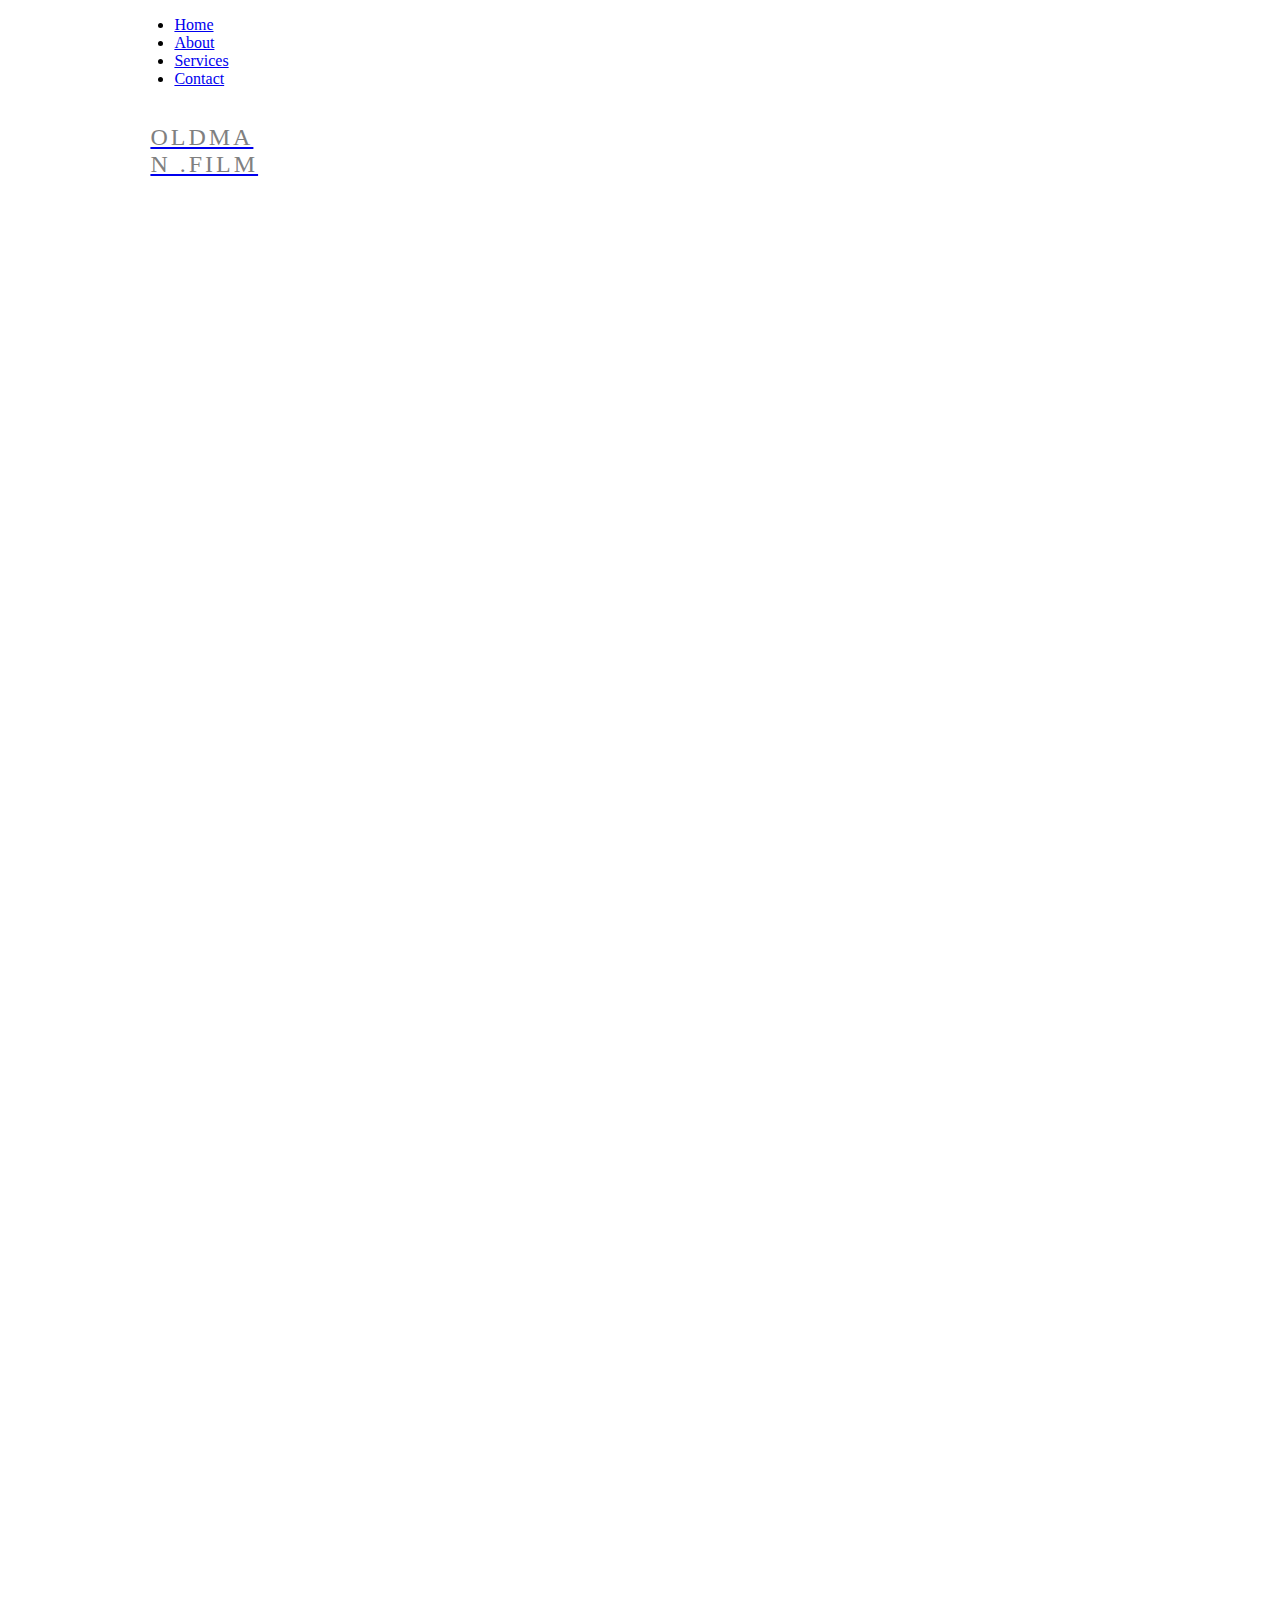
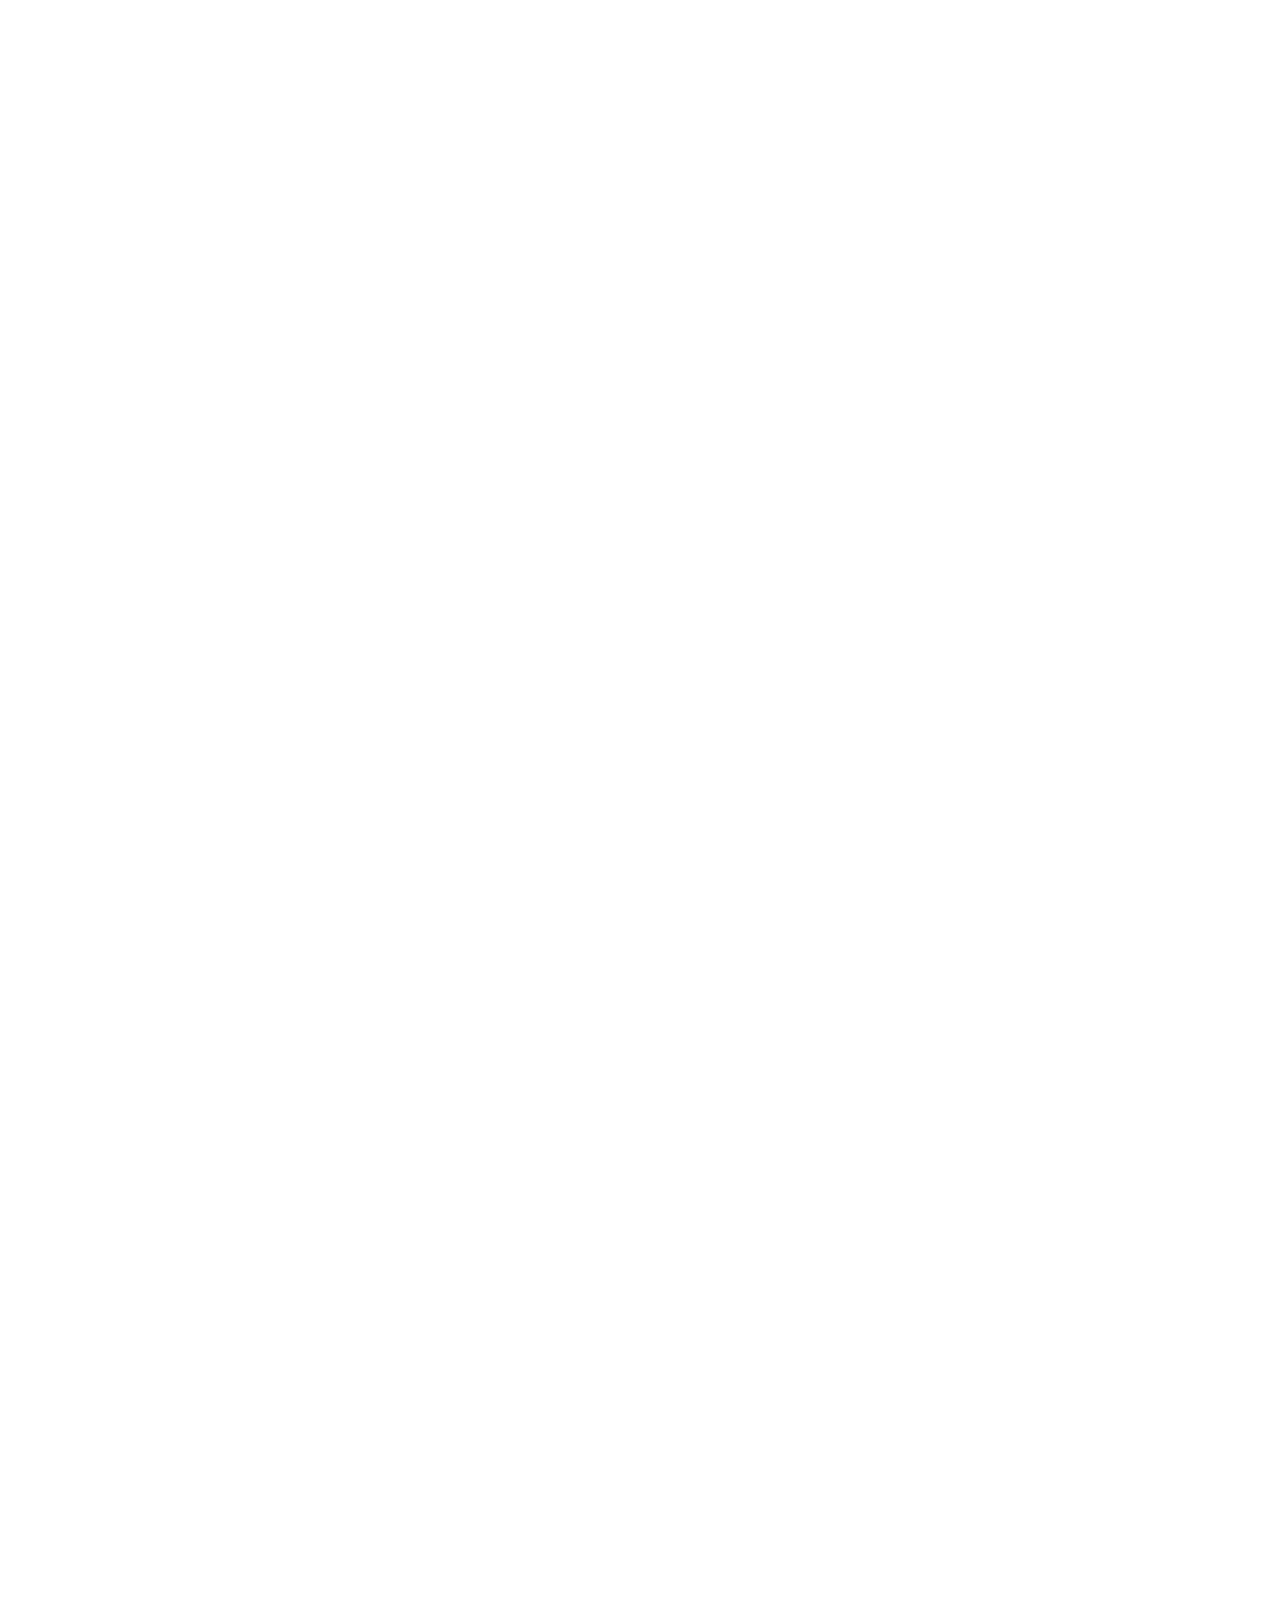
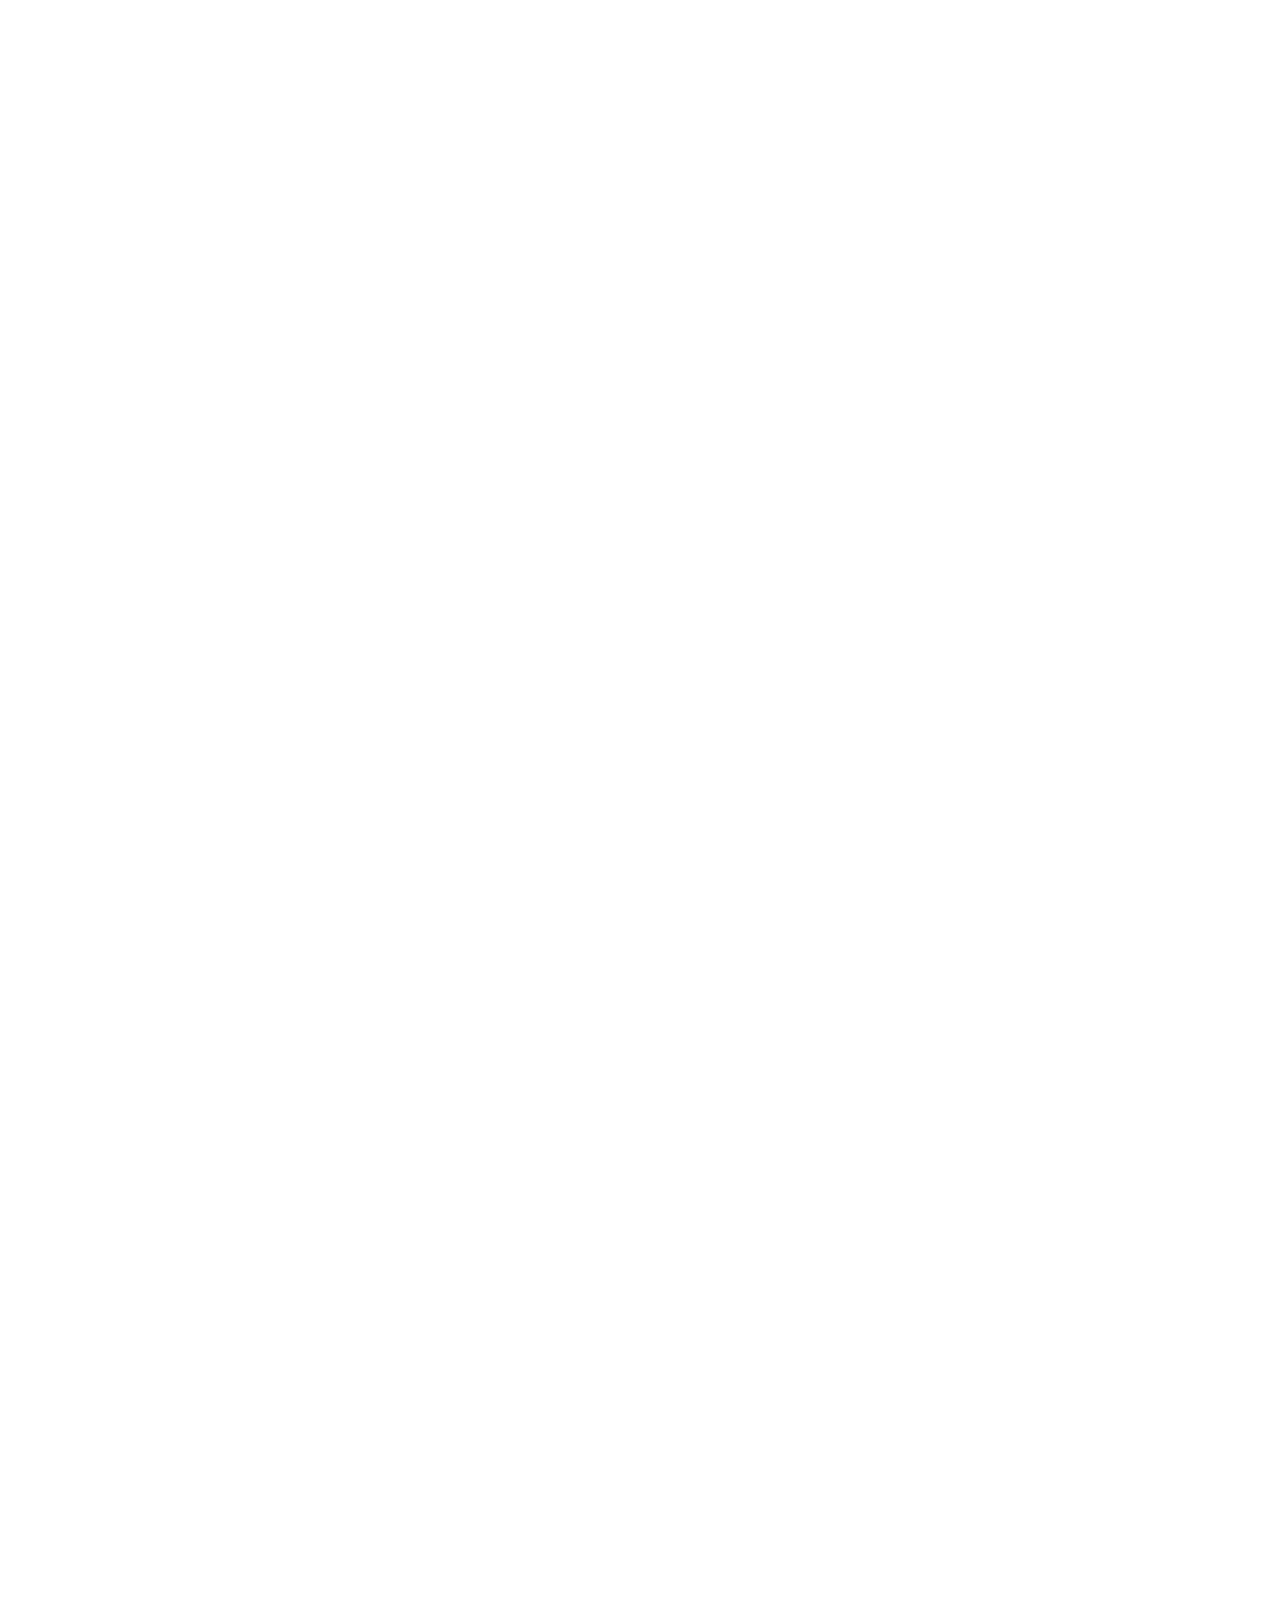
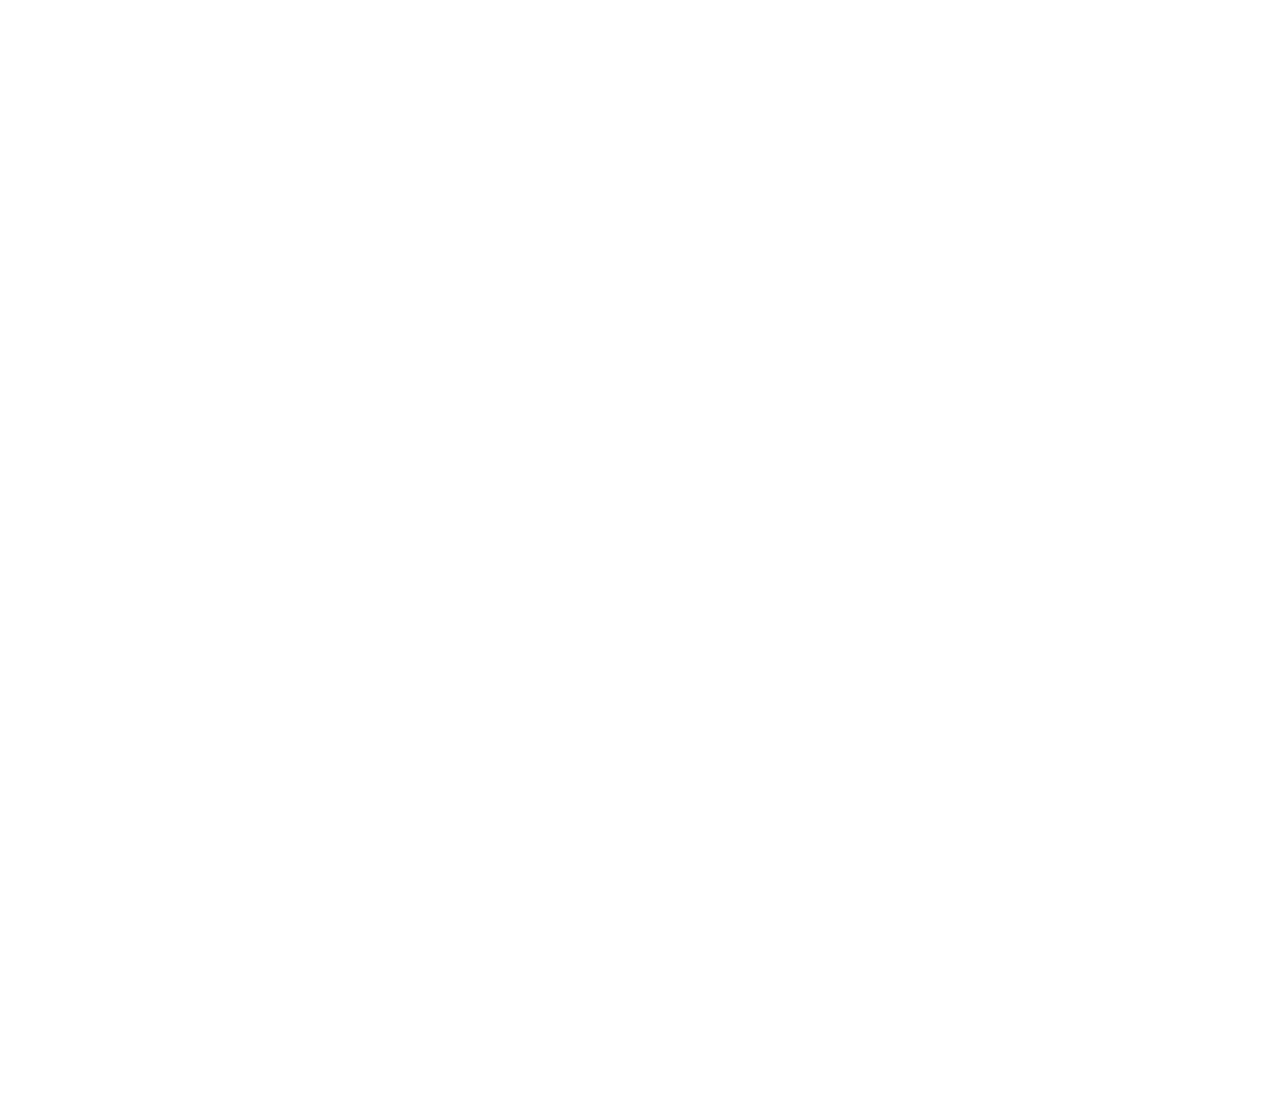
==== index.html @ e9d36f0f "update index" ====
<!DOCTYPE html>
<html lang="en" data-bs-theme="dark" ng-app="GalleryPage">
	<head>
		<meta charset="UTF-8">
		<title>oldmanfilm - a simply memories in film</title>
  	<meta name="viewport" content="width=device-width, initial-scale=1">
		<link rel="stylesheet" href="./libs/css/bootstrap5.3.2.min.css">
		<link rel="stylesheet" href="./libs/css/angular1.8.3-csp.min.css">
		<link rel="stylesheet" href="./libs/css/style.css">
	</head>
	<body ng-controller="GalleryController">
		<div ng-view>
			
		</div>
		<div class="m-p-g" id="m-p-g">
			<header>
				<nav id="navbar">
					<ul>
						<li><a href="#home">Home</a></li>
						<li><a href="#about">About</a></li>
						<li><a href="#services">Services</a></li>
						<li><a href="#contact">Contact</a></li>
					</ul>
				</nav>
				<div class="d-flex flex-wrap align-items-center justify-content-center justify-content-lg-start">
					<a href="/" class="d-flex align-items-center mb-2 mb-lg-0 link-body-emphasis text-decoration-none">
						<h2 style="margin-left: 1rem;">oldma<br>n&nbsp;.film</h2>
					</a>
				</div>
			</header>
			<div class="m-p-g__thumbs" data-google-image-layout data-max-height="400">
				<img src="./libs/imgs/BMTH1.jpeg" class="m-p-g__thumbs-img" data-full="./libs/imgs/BMTH1.jpeg" alt="">
				<img src="./libs/imgs/BMTH2.jpg" class="m-p-g__thumbs-img" data-full="./libs/imgs/BMTH2.jpg" alt="">
				<img src="./libs/imgs/IMG_0230_Wall.jpg" class="m-p-g__thumbs-img" data-full="./libs/imgs/IMG_0230_Wall.jpg" alt="">
				<img src="./libs/imgs/Wall.jpg" class="m-p-g__thumbs-img" data-full="./libs/imgs/Wall.jpg" alt="">
			</div>
			<div class="m-p-g__fullscreen"></div>
		</div>
	</body>
</html>
<script src="./libs/js/angular1.8.3.min.js"></script>
<script src="./libs/js/bootstrap5.3.2.bundle.min.js"></script>
<script src='./libs/js/material-photo-gallery.min.js'></script>
<script src='./controllers/app.js'></script>
---- libs/css/style.css ----
/*------------------------------------*\
    MATERIAL PHOTO GALLERY
\*------------------------------------*/
.m-p-g {
  max-width: 80%;
  margin: 0 auto;
}
.m-p-g__thumbs-img {
  margin: 0;
  padding: 5px;
  float: left;
  vertical-align: bottom;
  cursor: pointer;
  z-index: 1;
  position: relative;
  opacity: 0;
  filter: brightness(100%);
  -webkit-tap-highlight-color: rgba(0, 0, 0, 0);
  will-change: opacity, transform;
  transition: all 0.5s cubic-bezier(0.23, 1, 0.32, 1);
}
.m-p-g__thumbs-img.active {
  z-index: 50;
}
.m-p-g__thumbs-img.layout-completed {
  opacity: 1;
}
.m-p-g__thumbs-img.hide {
  opacity: 0;
}
.m-p-g__thumbs-img:hover {
  filter: brightness(120%);
}
.m-p-g__fullscreen {
  position: fixed;
  z-index: 10;
  top: 0;
  left: 0;
  right: 0;
  bottom: 0;
  width: 100%;
  height: 100vh;
  background: rgba(0, 0, 0, 0);
  visibility: hidden;
  transition: background 0.25s ease-out, visibility 0.01s 0.5s linear;
  will-change: background, visibility;
  -webkit-backface-visibility: hidden;
          backface-visibility: hidden;
}
.m-p-g__fullscreen.active {
  transition: background 0.25s ease-out, visibility 0.01s 0s linear;
  visibility: visible;
  background: rgba(0, 0, 0, 0.8);
}
.m-p-g__fullscreen-img {
  pointer-events: none;
  position: absolute;
  transform-origin: left top;
  top: 50%;
  left: 50%;
  max-height: 100vh;
  max-width: 100%;
  visibility: hidden;
  will-change: visibility;
  transition: opacity 0.5s ease-out;
}
.m-p-g__fullscreen-img.active {
  visibility: visible;
  opacity: 1 !important;
  transition: transform 0.5s cubic-bezier(0.23, 1, 0.32, 1), opacity 0.5s ease-out;
}
.m-p-g__fullscreen-img.almost-active {
  opacity: 0;
  transform: translate3d(0, 0, 0) !important;
}
.m-p-g__controls {
  position: fixed;
  top: 0;
  left: 0;
  width: 100%;
  z-index: 200;
  height: 20vh;
  background: linear-gradient(to top, transparent 0%, rgba(0, 0, 0, 0.55) 100%);
  opacity: 0;
  visibility: hidden;
  transition: all 0.5s cubic-bezier(0.23, 1, 0.32, 1);
}
.m-p-g__controls.active {
  opacity: 1;
  visibility: visible;
}
.m-p-g__controls-close, .m-p-g__controls-arrow {
  -webkit-appearance: none;
     -moz-appearance: none;
          appearance: none;
  border: none;
  background: none;
}
.m-p-g__controls-close:focus, .m-p-g__controls-arrow:focus {
  outline: none;
}
.m-p-g__controls-arrow {
  position: absolute;
  z-index: 1;
  top: 0;
  width: 20%;
  height: 100vh;
  display: flex;
  align-items: center;
  cursor: pointer;
  -webkit-tap-highlight-color: rgba(0, 0, 0, 0);
  opacity: 0;
}
.m-p-g__controls-arrow:hover {
  opacity: 1;
}
.m-p-g__controls-arrow--prev {
  left: 0;
  padding-left: 3vw;
  justify-content: flex-start;
}
.m-p-g__controls-arrow--next {
  right: 0;
  padding-right: 3vw;
  justify-content: flex-end;
}
.m-p-g__controls-close {
  position: absolute;
  top: 3vh;
  right: 3vw;
  z-index: 5;
  cursor: pointer;
  -webkit-tap-highlight-color: rgba(0, 0, 0, 0);
}
.m-p-g__btn {
  display: inline-flex;
  align-items: center;
  justify-content: center;
  width: 50px;
  height: 50px;
  border-radius: 50%;
  background: rgba(255, 255, 255, 0.07);
  transition: all 0.25s ease-out;
}
.m-p-g__btn:hover {
  background: rgba(255, 255, 255, 0.15);
}
.m-p-g__alertBox {
  position: fixed;
  z-index: 999;
  max-width: 700px;
  top: 50%;
  left: 50%;
  transform: translate(-50%, -50%);
  background: white;
  padding: 25px;
  border-radius: 3px;
  text-align: center;
  box-shadow: 0 6px 12px rgba(0, 0, 0, 0.23), 0 10px 40px rgba(0, 0, 0, 0.19);
  color: grey;
}
.m-p-g__alertBox h2 {
  color: red;
}

/* DEMO */
/* body {
  background: #fefefe;
  color: white;
  -webkit-font-smoothing: antialiased;
  -moz-osx-font-smoothing: grayscale;
  text-align: center;
  font-family: "Roboto Mono";
} */

h2 {
  font-weight: 300;
  margin: 4vh 4vw;
  letter-spacing: 3px;
  color: grey;
  text-transform: uppercase;
}

.demo-btn {
  display: inline-block;
  margin: 0 2.5px 4vh 2.5px;
  text-decoration: none;
  color: grey;
  padding: 15px;
  line-height: 1;
  min-width: 140px;
  background: rgba(0, 0, 0, 0.07);
  border-radius: 6px;
}

.demo-btn:hover {
  background: rgba(0, 0, 0, 0.12);
}

@media (max-width: 640px) {
  .demo-btn {
    min-width: 0;
    font-size: 14px;
  }
}
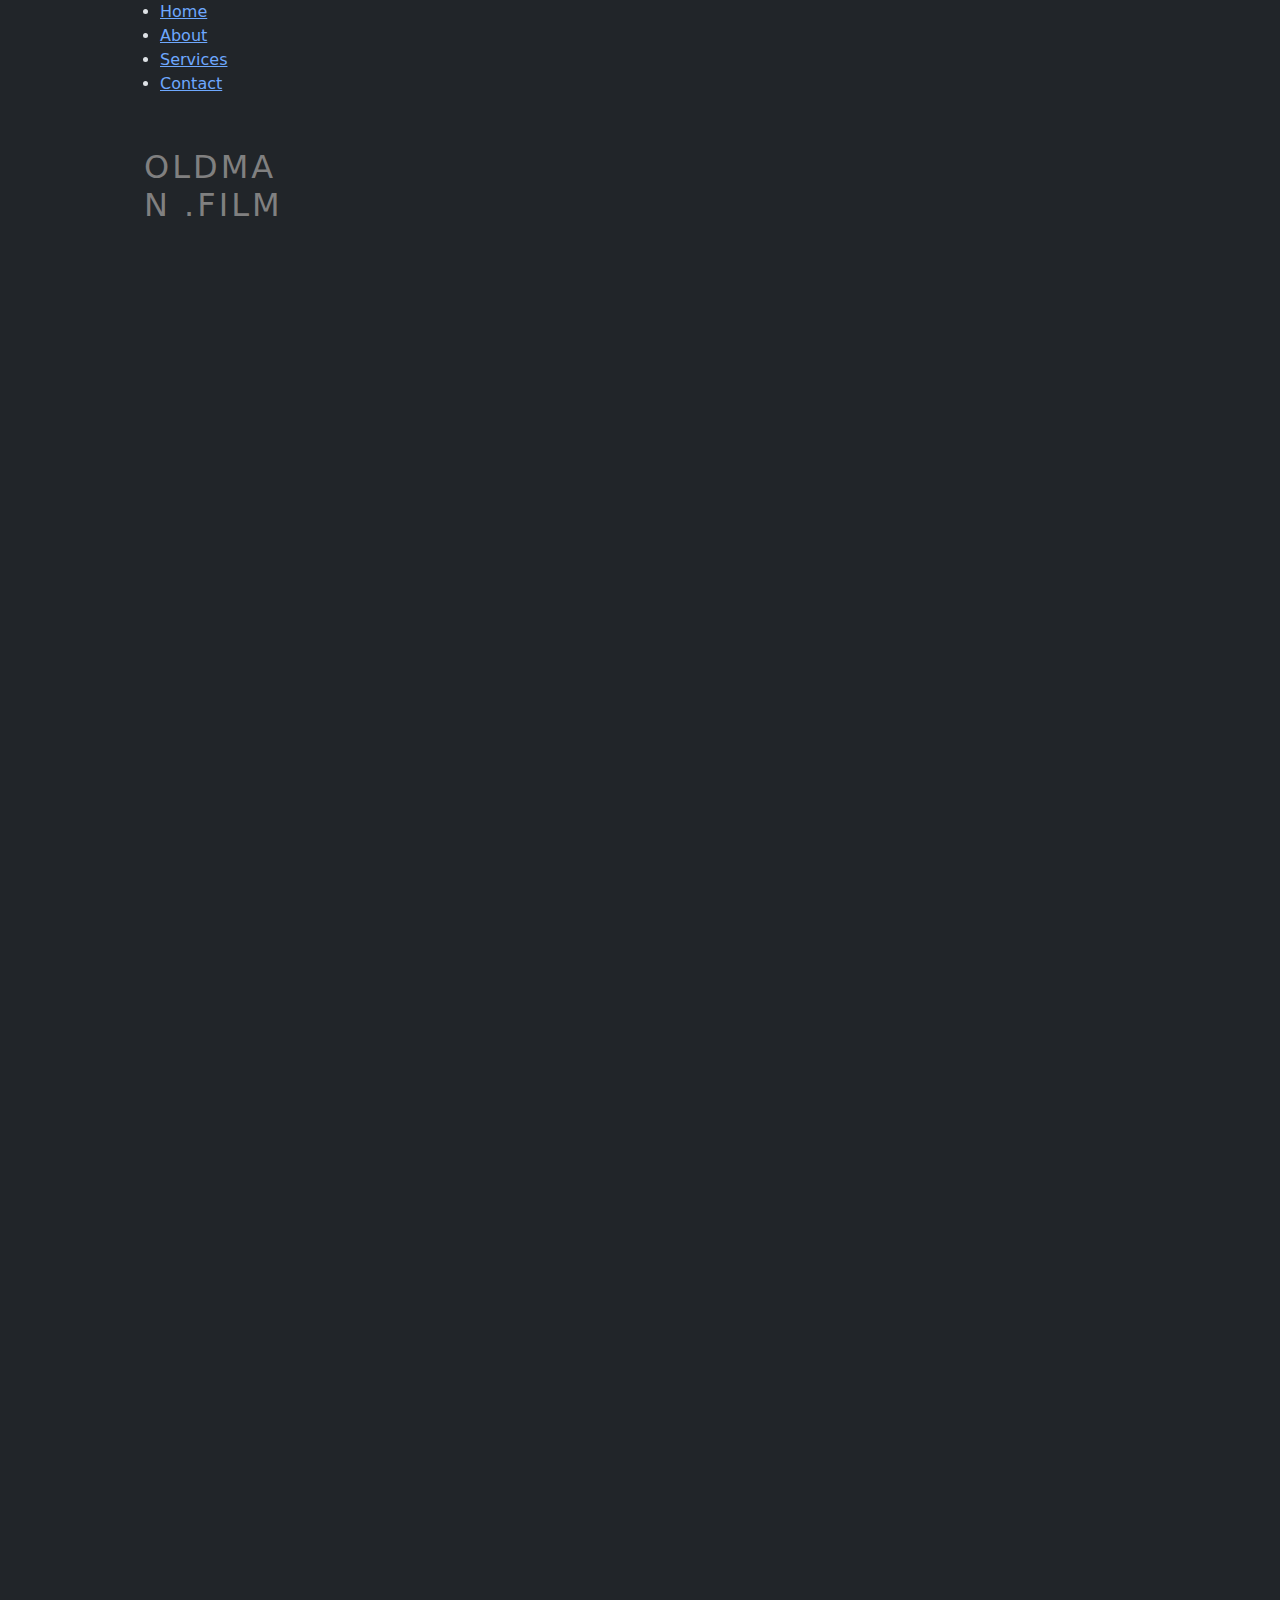
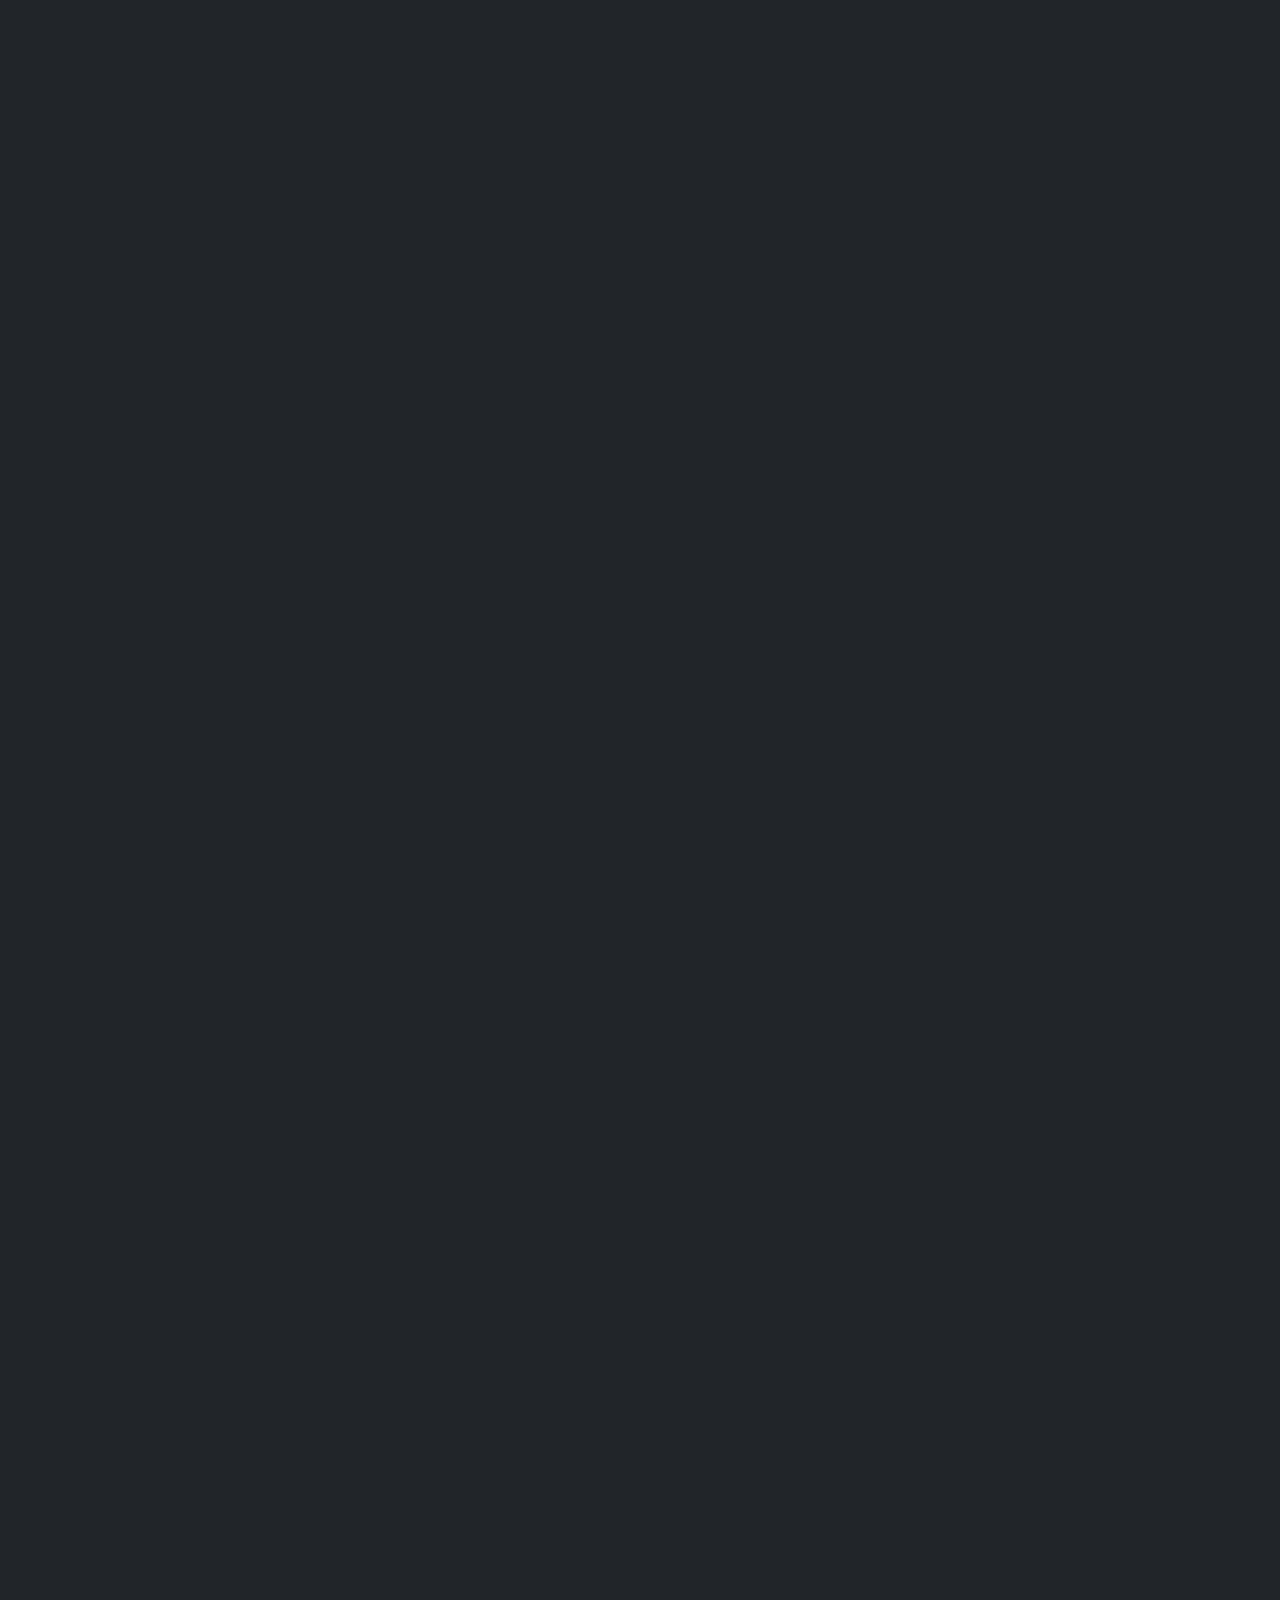
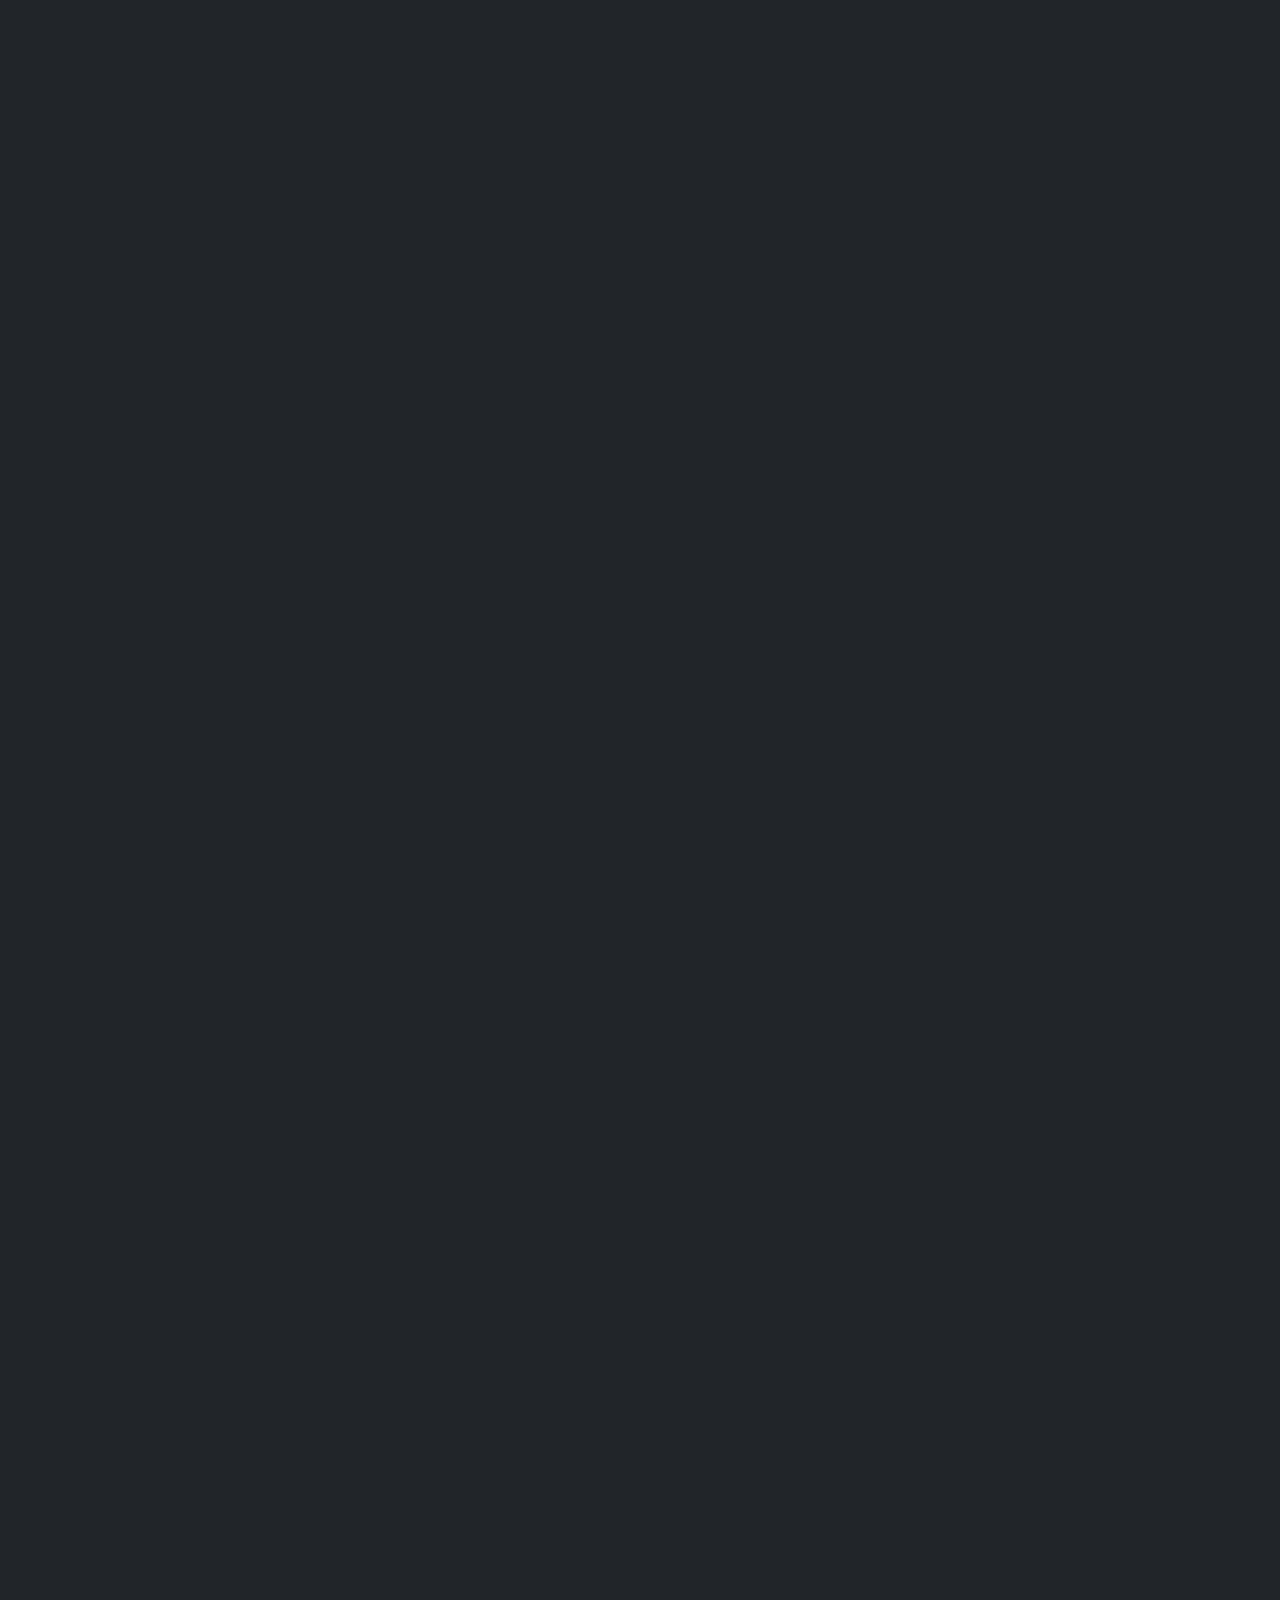
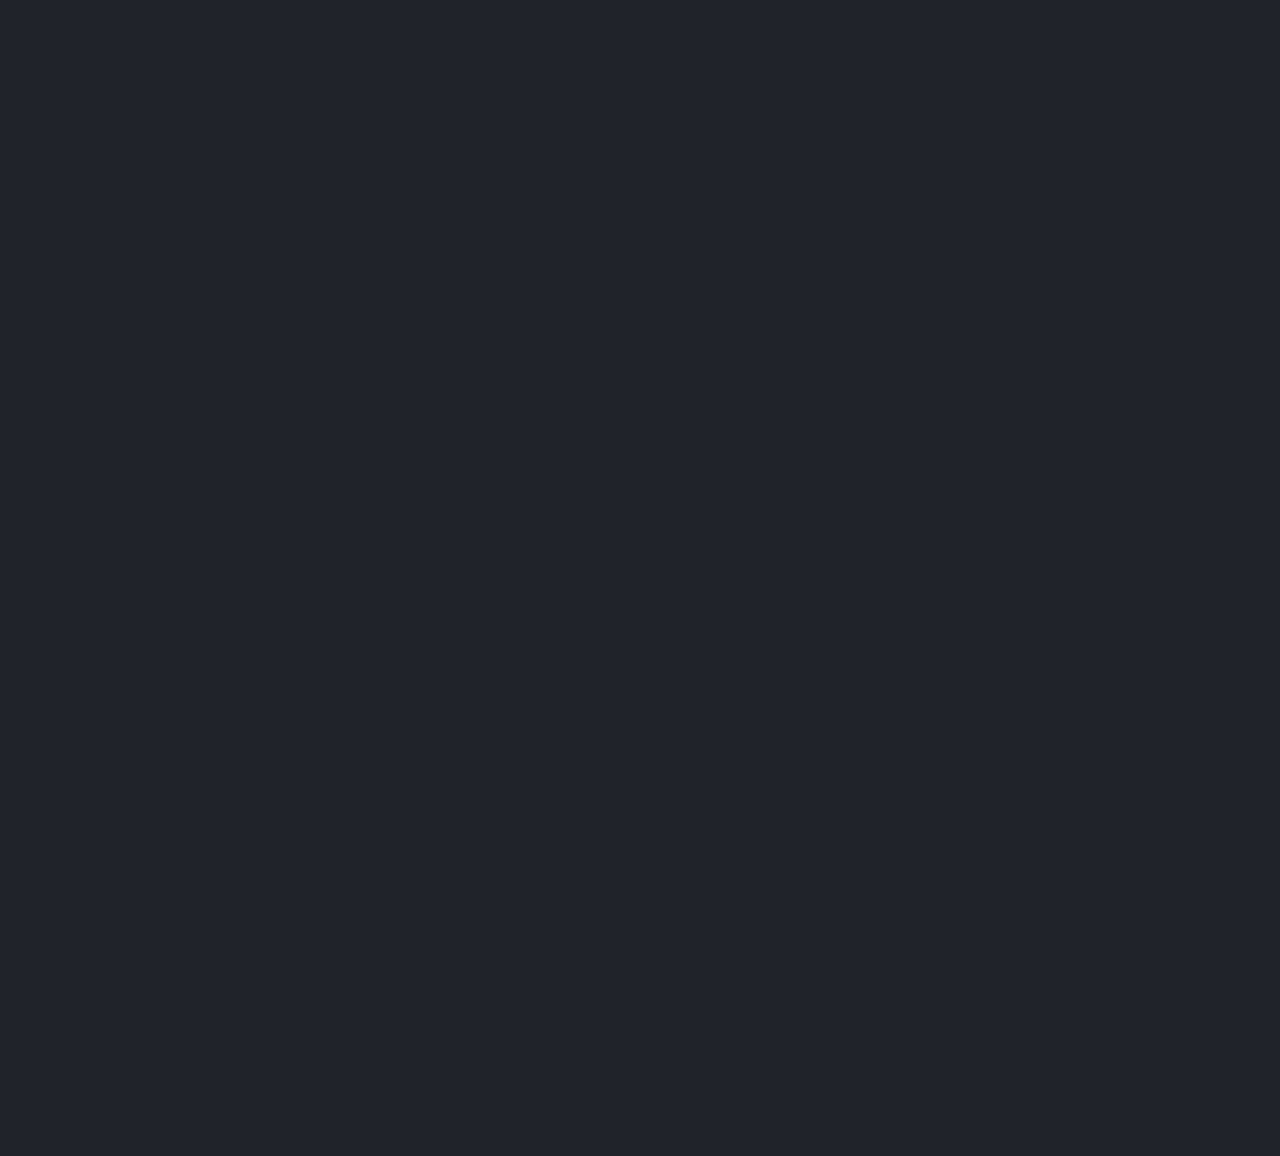
==== commit 00485142: "Update index.html" ====
--- a/index.html
+++ b/index.html
@@ -5,7 +5,8 @@
 		<title>oldmanfilm - a simply memories in film</title>
   	<meta name="viewport" content="width=device-width, initial-scale=1">
 		<link rel="stylesheet" href="./libs/css/bootstrap5.3.2.min.css">
-		<link rel="stylesheet" href="./libs/css/angular1.8.3-csp.min.css">
+<!-- 		<link rel="stylesheet" href="./libs/css/angular1.8.3-csp.min.css"> -->
+		<link href="https://cdn.jsdelivr.net/npm/bootstrap@5.3.2/dist/css/bootstrap.min.css" rel="stylesheet" integrity="sha384-T3c6CoIi6uLrA9TneNEoa7RxnatzjcDSCmG1MXxSR1GAsXEV/Dwwykc2MPK8M2HN" crossorigin="anonymous">
 		<link rel="stylesheet" href="./libs/css/style.css">
 	</head>
 	<body ng-controller="GalleryController">
@@ -39,6 +40,7 @@
 	</body>
 </html>
 <script src="./libs/js/angular1.8.3.min.js"></script>
-<script src="./libs/js/bootstrap5.3.2.bundle.min.js"></script>
+<!-- <script src="./libs/js/bootstrap5.3.2.bundle.min.js"></script> -->
+<script src="https://cdn.jsdelivr.net/npm/bootstrap@5.3.2/dist/js/bootstrap.bundle.min.js" integrity="sha384-C6RzsynM9kWDrMNeT87bh95OGNyZPhcTNXj1NW7RuBCsyN/o0jlpcV8Qyq46cDfL" crossorigin="anonymous"></script>
 <script src='./libs/js/material-photo-gallery.min.js'></script>
-<script src='./controllers/app.js'></script>+<script src='./controllers/app.js'></script>
--- a/libs/css/bootstrap5.3.2.min.css
+++ b/libs/css/bootstrap5.3.2.min.css
@@ -0,0 +1,6 @@
+@charset "UTF-8";/*!
+ * Bootstrap  v5.3.2 (https://getbootstrap.com/)
+ * Copyright 2011-2023 The Bootstrap Authors
+ * Licensed under MIT (https://github.com/twbs/bootstrap/blob/main/LICENSE)
+ */:root,[data-bs-theme=light]{--bs-blue:#0d6efd;--bs-indigo:#6610f2;--bs-purple:#6f42c1;--bs-pink:#d63384;--bs-red:#dc3545;--bs-orange:#fd7e14;--bs-yellow:#ffc107;--bs-green:#198754;--bs-teal:#20c997;--bs-cyan:#0dcaf0;--bs-black:#000;--bs-white:#fff;--bs-gray:#6c757d;--bs-gray-dark:#343a40;--bs-gray-100:#f8f9fa;--bs-gray-200:#e9ecef;--bs-gray-300:#dee2e6;--bs-gray-400:#ced4da;--bs-gray-500:#adb5bd;--bs-gray-600:#6c757d;--bs-gray-700:#495057;--bs-gray-800:#343a40;--bs-gray-900:#212529;--bs-primary:#0d6efd;--bs-secondary:#6c757d;--bs-success:#198754;--bs-info:#0dcaf0;--bs-warning:#ffc107;--bs-danger:#dc3545;--bs-light:#f8f9fa;--bs-dark:#212529;--bs-primary-rgb:13,110,253;--bs-secondary-rgb:108,117,125;--bs-success-rgb:25,135,84;--bs-info-rgb:13,202,240;--bs-warning-rgb:255,193,7;--bs-danger-rgb:220,53,69;--bs-light-rgb:248,249,250;--bs-dark-rgb:33,37,41;--bs-primary-text-emphasis:#052c65;--bs-secondary-text-emphasis:#2b2f32;--bs-success-text-emphasis:#0a3622;--bs-info-text-emphasis:#055160;--bs-warning-text-emphasis:#664d03;--bs-danger-text-emphasis:#58151c;--bs-light-text-emphasis:#495057;--bs-dark-text-emphasis:#495057;--bs-primary-bg-subtle:#cfe2ff;--bs-secondary-bg-subtle:#e2e3e5;--bs-success-bg-subtle:#d1e7dd;--bs-info-bg-subtle:#cff4fc;--bs-warning-bg-subtle:#fff3cd;--bs-danger-bg-subtle:#f8d7da;--bs-light-bg-subtle:#fcfcfd;--bs-dark-bg-subtle:#ced4da;--bs-primary-border-subtle:#9ec5fe;--bs-secondary-border-subtle:#c4c8cb;--bs-success-border-subtle:#a3cfbb;--bs-info-border-subtle:#9eeaf9;--bs-warning-border-subtle:#ffe69c;--bs-danger-border-subtle:#f1aeb5;--bs-light-border-subtle:#e9ecef;--bs-dark-border-subtle:#adb5bd;--bs-white-rgb:255,255,255;--bs-black-rgb:0,0,0;--bs-font-sans-serif:system-ui,-apple-system,"Segoe UI",Roboto,"Helvetica Neue","Noto Sans","Liberation Sans",Arial,sans-serif,"Apple Color Emoji","Segoe UI Emoji","Segoe UI Symbol","Noto Color Emoji";--bs-font-monospace:SFMono-Regular,Menlo,Monaco,Consolas,"Liberation Mono","Courier New",monospace;--bs-gradient:linear-gradient(180deg, rgba(255, 255, 255, 0.15), rgba(255, 255, 255, 0));--bs-body-font-family:var(--bs-font-sans-serif);--bs-body-font-size:1rem;--bs-body-font-weight:400;--bs-body-line-height:1.5;--bs-body-color:#212529;--bs-body-color-rgb:33,37,41;--bs-body-bg:#fff;--bs-body-bg-rgb:255,255,255;--bs-emphasis-color:#000;--bs-emphasis-color-rgb:0,0,0;--bs-secondary-color:rgba(33, 37, 41, 0.75);--bs-secondary-color-rgb:33,37,41;--bs-secondary-bg:#e9ecef;--bs-secondary-bg-rgb:233,236,239;--bs-tertiary-color:rgba(33, 37, 41, 0.5);--bs-tertiary-color-rgb:33,37,41;--bs-tertiary-bg:#f8f9fa;--bs-tertiary-bg-rgb:248,249,250;--bs-heading-color:inherit;--bs-link-color:#0d6efd;--bs-link-color-rgb:13,110,253;--bs-link-decoration:underline;--bs-link-hover-color:#0a58ca;--bs-link-hover-color-rgb:10,88,202;--bs-code-color:#d63384;--bs-highlight-color:#212529;--bs-highlight-bg:#fff3cd;--bs-border-width:1px;--bs-border-style:solid;--bs-border-color:#dee2e6;--bs-border-color-translucent:rgba(0, 0, 0, 0.175);--bs-border-radius:0.375rem;--bs-border-radius-sm:0.25rem;--bs-border-radius-lg:0.5rem;--bs-border-radius-xl:1rem;--bs-border-radius-xxl:2rem;--bs-border-radius-2xl:var(--bs-border-radius-xxl);--bs-border-radius-pill:50rem;--bs-box-shadow:0 0.5rem 1rem rgba(0, 0, 0, 0.15);--bs-box-shadow-sm:0 0.125rem 0.25rem rgba(0, 0, 0, 0.075);--bs-box-shadow-lg:0 1rem 3rem rgba(0, 0, 0, 0.175);--bs-box-shadow-inset:inset 0 1px 2px rgba(0, 0, 0, 0.075);--bs-focus-ring-width:0.25rem;--bs-focus-ring-opacity:0.25;--bs-focus-ring-color:rgba(13, 110, 253, 0.25);--bs-form-valid-color:#198754;--bs-form-valid-border-color:#198754;--bs-form-invalid-color:#dc3545;--bs-form-invalid-border-color:#dc3545}[data-bs-theme=dark]{color-scheme:dark;--bs-body-color:#dee2e6;--bs-body-color-rgb:222,226,230;--bs-body-bg:#212529;--bs-body-bg-rgb:33,37,41;--bs-emphasis-color:#fff;--bs-emphasis-color-rgb:255,255,255;--bs-secondary-color:rgba(222, 226, 230, 0.75);--bs-secondary-color-rgb:222,226,230;--bs-secondary-bg:#343a40;--bs-secondary-bg-rgb:52,58,64;--bs-tertiary-color:rgba(222, 226, 230, 0.5);--bs-tertiary-color-rgb:222,226,230;--bs-tertiary-bg:#2b3035;--bs-tertiary-bg-rgb:43,48,53;--bs-primary-text-emphasis:#6ea8fe;--bs-secondary-text-emphasis:#a7acb1;--bs-success-text-emphasis:#75b798;--bs-info-text-emphasis:#6edff6;--bs-warning-text-emphasis:#ffda6a;--bs-danger-text-emphasis:#ea868f;--bs-light-text-emphasis:#f8f9fa;--bs-dark-text-emphasis:#dee2e6;--bs-primary-bg-subtle:#031633;--bs-secondary-bg-subtle:#161719;--bs-success-bg-subtle:#051b11;--bs-info-bg-subtle:#032830;--bs-warning-bg-subtle:#332701;--bs-danger-bg-subtle:#2c0b0e;--bs-light-bg-subtle:#343a40;--bs-dark-bg-subtle:#1a1d20;--bs-primary-border-subtle:#084298;--bs-secondary-border-subtle:#41464b;--bs-success-border-subtle:#0f5132;--bs-info-border-subtle:#087990;--bs-warning-border-subtle:#997404;--bs-danger-border-subtle:#842029;--bs-light-border-subtle:#495057;--bs-dark-border-subtle:#343a40;--bs-heading-color:inherit;--bs-link-color:#6ea8fe;--bs-link-hover-color:#8bb9fe;--bs-link-color-rgb:110,168,254;--bs-link-hover-color-rgb:139,185,254;--bs-code-color:#e685b5;--bs-highlight-color:#dee2e6;--bs-highlight-bg:#664d03;--bs-border-color:#495057;--bs-border-color-translucent:rgba(255, 255, 255, 0.15);--bs-form-valid-color:#75b798;--bs-form-valid-border-color:#75b798;--bs-form-invalid-color:#ea868f;--bs-form-invalid-border-color:#ea868f}*,::after,::before{box-sizing:border-box}@media (prefers-reduced-motion:no-preference){:root{scroll-behavior:smooth}}body{margin:0;font-family:var(--bs-body-font-family);font-size:var(--bs-body-font-size);font-weight:var(--bs-body-font-weight);line-height:var(--bs-body-line-height);color:var(--bs-body-color);text-align:var(--bs-body-text-align);background-color:var(--bs-body-bg);-webkit-text-size-adjust:100%;-webkit-tap-highlight-color:transparent}hr{margin:1rem 0;color:inherit;border:0;border-top:var(--bs-border-width) solid;opacity:.25}.h1,.h2,.h3,.h4,.h5,.h6,h1,h2,h3,h4,h5,h6{margin-top:0;margin-bottom:.5rem;font-weight:500;line-height:1.2;color:var(--bs-heading-color)}.h1,h1{font-size:calc(1.375rem + 1.5vw)}@media (min-width:1200px){.h1,h1{font-size:2.5rem}}.h2,h2{font-size:calc(1.325rem + .9vw)}@media (min-width:1200px){.h2,h2{font-size:2rem}}.h3,h3{font-size:calc(1.3rem + .6vw)}@media (min-width:1200px){.h3,h3{font-size:1.75rem}}.h4,h4{font-size:calc(1.275rem + .3vw)}@media (min-width:1200px){.h4,h4{font-size:1.5rem}}.h5,h5{font-size:1.25rem}.h6,h6{font-size:1rem}p{margin-top:0;margin-bottom:1rem}abbr[title]{-webkit-text-decoration:underline dotted;text-decoration:underline dotted;cursor:help;-webkit-text-decoration-skip-ink:none;text-decoration-skip-ink:none}address{margin-bottom:1rem;font-style:normal;line-height:inherit}ol,ul{padding-left:2rem}dl,ol,ul{margin-top:0;margin-bottom:1rem}ol ol,ol ul,ul ol,ul ul{margin-bottom:0}dt{font-weight:700}dd{margin-bottom:.5rem;margin-left:0}blockquote{margin:0 0 1rem}b,strong{font-weight:bolder}.small,small{font-size:.875em}.mark,mark{padding:.1875em;color:var(--bs-highlight-color);background-color:var(--bs-highlight-bg)}sub,sup{position:relative;font-size:.75em;line-height:0;vertical-align:baseline}sub{bottom:-.25em}sup{top:-.5em}a{color:rgba(var(--bs-link-color-rgb),var(--bs-link-opacity,1));text-decoration:underline}a:hover{--bs-link-color-rgb:var(--bs-link-hover-color-rgb)}a:not([href]):not([class]),a:not([href]):not([class]):hover{color:inherit;text-decoration:none}code,kbd,pre,samp{font-family:var(--bs-font-monospace);font-size:1em}pre{display:block;margin-top:0;margin-bottom:1rem;overflow:auto;font-size:.875em}pre code{font-size:inherit;color:inherit;word-break:normal}code{font-size:.875em;color:var(--bs-code-color);word-wrap:break-word}a>code{color:inherit}kbd{padding:.1875rem .375rem;font-size:.875em;color:var(--bs-body-bg);background-color:var(--bs-body-color);border-radius:.25rem}kbd kbd{padding:0;font-size:1em}figure{margin:0 0 1rem}img,svg{vertical-align:middle}table{caption-side:bottom;border-collapse:collapse}caption{padding-top:.5rem;padding-bottom:.5rem;color:var(--bs-secondary-color);text-align:left}th{text-align:inherit;text-align:-webkit-match-parent}tbody,td,tfoot,th,thead,tr{border-color:inherit;border-style:solid;border-width:0}label{display:inline-block}button{border-radius:0}button:focus:not(:focus-visible){outline:0}button,input,optgroup,select,textarea{margin:0;font-family:inherit;font-size:inherit;line-height:inherit}button,select{text-transform:none}[role=button]{cursor:pointer}select{word-wrap:normal}select:disabled{opacity:1}[list]:not([type=date]):not([type=datetime-local]):not([type=month]):not([type=week]):not([type=time])::-webkit-calendar-picker-indicator{display:none!important}[type=button],[type=reset],[type=submit],button{-webkit-appearance:button}[type=button]:not(:disabled),[type=reset]:not(:disabled),[type=submit]:not(:disabled),button:not(:disabled){cursor:pointer}::-moz-focus-inner{padding:0;border-style:none}textarea{resize:vertical}fieldset{min-width:0;padding:0;margin:0;border:0}legend{float:left;width:100%;padding:0;margin-bottom:.5rem;font-size:calc(1.275rem + .3vw);line-height:inherit}@media (min-width:1200px){legend{font-size:1.5rem}}legend+*{clear:left}::-webkit-datetime-edit-day-field,::-webkit-datetime-edit-fields-wrapper,::-webkit-datetime-edit-hour-field,::-webkit-datetime-edit-minute,::-webkit-datetime-edit-month-field,::-webkit-datetime-edit-text,::-webkit-datetime-edit-year-field{padding:0}::-webkit-inner-spin-button{height:auto}[type=search]{-webkit-appearance:textfield;outline-offset:-2px}::-webkit-search-decoration{-webkit-appearance:none}::-webkit-color-swatch-wrapper{padding:0}::-webkit-file-upload-button{font:inherit;-webkit-appearance:button}::file-selector-button{font:inherit;-webkit-appearance:button}output{display:inline-block}iframe{border:0}summary{display:list-item;cursor:pointer}progress{vertical-align:baseline}[hidden]{display:none!important}.lead{font-size:1.25rem;font-weight:300}.display-1{font-size:calc(1.625rem + 4.5vw);font-weight:300;line-height:1.2}@media (min-width:1200px){.display-1{font-size:5rem}}.display-2{font-size:calc(1.575rem + 3.9vw);font-weight:300;line-height:1.2}@media (min-width:1200px){.display-2{font-size:4.5rem}}.display-3{font-size:calc(1.525rem + 3.3vw);font-weight:300;line-height:1.2}@media (min-width:1200px){.display-3{font-size:4rem}}.display-4{font-size:calc(1.475rem + 2.7vw);font-weight:300;line-height:1.2}@media (min-width:1200px){.display-4{font-size:3.5rem}}.display-5{font-size:calc(1.425rem + 2.1vw);font-weight:300;line-height:1.2}@media (min-width:1200px){.display-5{font-size:3rem}}.display-6{font-size:calc(1.375rem + 1.5vw);font-weight:300;line-height:1.2}@media (min-width:1200px){.display-6{font-size:2.5rem}}.list-unstyled{padding-left:0;list-style:none}.list-inline{padding-left:0;list-style:none}.list-inline-item{display:inline-block}.list-inline-item:not(:last-child){margin-right:.5rem}.initialism{font-size:.875em;text-transform:uppercase}.blockquote{margin-bottom:1rem;font-size:1.25rem}.blockquote>:last-child{margin-bottom:0}.blockquote-footer{margin-top:-1rem;margin-bottom:1rem;font-size:.875em;color:#6c757d}.blockquote-footer::before{content:"— "}.img-fluid{max-width:100%;height:auto}.img-thumbnail{padding:.25rem;background-color:var(--bs-body-bg);border:var(--bs-border-width) solid var(--bs-border-color);border-radius:var(--bs-border-radius);max-width:100%;height:auto}.figure{display:inline-block}.figure-img{margin-bottom:.5rem;line-height:1}.figure-caption{font-size:.875em;color:var(--bs-secondary-color)}.container,.container-fluid,.container-lg,.container-md,.container-sm,.container-xl,.container-xxl{--bs-gutter-x:1.5rem;--bs-gutter-y:0;width:100%;padding-right:calc(var(--bs-gutter-x) * .5);padding-left:calc(var(--bs-gutter-x) * .5);margin-right:auto;margin-left:auto}@media (min-width:576px){.container,.container-sm{max-width:540px}}@media (min-width:768px){.container,.container-md,.container-sm{max-width:720px}}@media (min-width:992px){.container,.container-lg,.container-md,.container-sm{max-width:960px}}@media (min-width:1200px){.container,.container-lg,.container-md,.container-sm,.container-xl{max-width:1140px}}@media (min-width:1400px){.container,.container-lg,.container-md,.container-sm,.container-xl,.container-xxl{max-width:1320px}}:root{--bs-breakpoint-xs:0;--bs-breakpoint-sm:576px;--bs-breakpoint-md:768px;--bs-breakpoint-lg:992px;--bs-breakpoint-xl:1200px;--bs-breakpoint-xxl:1400px}.row{--bs-gutter-x:1.5rem;--bs-gutter-y:0;display:flex;flex-wrap:wrap;margin-top:calc(-1 * var(--bs-gutter-y));margin-right:calc(-.5 * var(--bs-gutter-x));margin-left:calc(-.5 * var(--bs-gutter-x))}.row>*{flex-shrink:0;width:100%;max-width:100%;padding-right:calc(var(--bs-gutter-x) * .5);padding-left:calc(var(--bs-gutter-x) * .5);margin-top:var(--bs-gutter-y)}.col{flex:1 0 0%}.row-cols-auto>*{flex:0 0 auto;width:auto}.row-cols-1>*{flex:0 0 auto;width:100%}.row-cols-2>*{flex:0 0 auto;width:50%}.row-cols-3>*{flex:0 0 auto;width:33.33333333%}.row-cols-4>*{flex:0 0 auto;width:25%}.row-cols-5>*{flex:0 0 auto;width:20%}.row-cols-6>*{flex:0 0 auto;width:16.66666667%}.col-auto{flex:0 0 auto;width:auto}.col-1{flex:0 0 auto;width:8.33333333%}.col-2{flex:0 0 auto;width:16.66666667%}.col-3{flex:0 0 auto;width:25%}.col-4{flex:0 0 auto;width:33.33333333%}.col-5{flex:0 0 auto;width:41.66666667%}.col-6{flex:0 0 auto;width:50%}.col-7{flex:0 0 auto;width:58.33333333%}.col-8{flex:0 0 auto;width:66.66666667%}.col-9{flex:0 0 auto;width:75%}.col-10{flex:0 0 auto;width:83.33333333%}.col-11{flex:0 0 auto;width:91.66666667%}.col-12{flex:0 0 auto;width:100%}.offset-1{margin-left:8.33333333%}.offset-2{margin-left:16.66666667%}.offset-3{margin-left:25%}.offset-4{margin-left:33.33333333%}.offset-5{margin-left:41.66666667%}.offset-6{margin-left:50%}.offset-7{margin-left:58.33333333%}.offset-8{margin-left:66.66666667%}.offset-9{margin-left:75%}.offset-10{margin-left:83.33333333%}.offset-11{margin-left:91.66666667%}.g-0,.gx-0{--bs-gutter-x:0}.g-0,.gy-0{--bs-gutter-y:0}.g-1,.gx-1{--bs-gutter-x:0.25rem}.g-1,.gy-1{--bs-gutter-y:0.25rem}.g-2,.gx-2{--bs-gutter-x:0.5rem}.g-2,.gy-2{--bs-gutter-y:0.5rem}.g-3,.gx-3{--bs-gutter-x:1rem}.g-3,.gy-3{--bs-gutter-y:1rem}.g-4,.gx-4{--bs-gutter-x:1.5rem}.g-4,.gy-4{--bs-gutter-y:1.5rem}.g-5,.gx-5{--bs-gutter-x:3rem}.g-5,.gy-5{--bs-gutter-y:3rem}@media (min-width:576px){.col-sm{flex:1 0 0%}.row-cols-sm-auto>*{flex:0 0 auto;width:auto}.row-cols-sm-1>*{flex:0 0 auto;width:100%}.row-cols-sm-2>*{flex:0 0 auto;width:50%}.row-cols-sm-3>*{flex:0 0 auto;width:33.33333333%}.row-cols-sm-4>*{flex:0 0 auto;width:25%}.row-cols-sm-5>*{flex:0 0 auto;width:20%}.row-cols-sm-6>*{flex:0 0 auto;width:16.66666667%}.col-sm-auto{flex:0 0 auto;width:auto}.col-sm-1{flex:0 0 auto;width:8.33333333%}.col-sm-2{flex:0 0 auto;width:16.66666667%}.col-sm-3{flex:0 0 auto;width:25%}.col-sm-4{flex:0 0 auto;width:33.33333333%}.col-sm-5{flex:0 0 auto;width:41.66666667%}.col-sm-6{flex:0 0 auto;width:50%}.col-sm-7{flex:0 0 auto;width:58.33333333%}.col-sm-8{flex:0 0 auto;width:66.66666667%}.col-sm-9{flex:0 0 auto;width:75%}.col-sm-10{flex:0 0 auto;width:83.33333333%}.col-sm-11{flex:0 0 auto;width:91.66666667%}.col-sm-12{flex:0 0 auto;width:100%}.offset-sm-0{margin-left:0}.offset-sm-1{margin-left:8.33333333%}.offset-sm-2{margin-left:16.66666667%}.offset-sm-3{margin-left:25%}.offset-sm-4{margin-left:33.33333333%}.offset-sm-5{margin-left:41.66666667%}.offset-sm-6{margin-left:50%}.offset-sm-7{margin-left:58.33333333%}.offset-sm-8{margin-left:66.66666667%}.offset-sm-9{margin-left:75%}.offset-sm-10{margin-left:83.33333333%}.offset-sm-11{margin-left:91.66666667%}.g-sm-0,.gx-sm-0{--bs-gutter-x:0}.g-sm-0,.gy-sm-0{--bs-gutter-y:0}.g-sm-1,.gx-sm-1{--bs-gutter-x:0.25rem}.g-sm-1,.gy-sm-1{--bs-gutter-y:0.25rem}.g-sm-2,.gx-sm-2{--bs-gutter-x:0.5rem}.g-sm-2,.gy-sm-2{--bs-gutter-y:0.5rem}.g-sm-3,.gx-sm-3{--bs-gutter-x:1rem}.g-sm-3,.gy-sm-3{--bs-gutter-y:1rem}.g-sm-4,.gx-sm-4{--bs-gutter-x:1.5rem}.g-sm-4,.gy-sm-4{--bs-gutter-y:1.5rem}.g-sm-5,.gx-sm-5{--bs-gutter-x:3rem}.g-sm-5,.gy-sm-5{--bs-gutter-y:3rem}}@media (min-width:768px){.col-md{flex:1 0 0%}.row-cols-md-auto>*{flex:0 0 auto;width:auto}.row-cols-md-1>*{flex:0 0 auto;width:100%}.row-cols-md-2>*{flex:0 0 auto;width:50%}.row-cols-md-3>*{flex:0 0 auto;width:33.33333333%}.row-cols-md-4>*{flex:0 0 auto;width:25%}.row-cols-md-5>*{flex:0 0 auto;width:20%}.row-cols-md-6>*{flex:0 0 auto;width:16.66666667%}.col-md-auto{flex:0 0 auto;width:auto}.col-md-1{flex:0 0 auto;width:8.33333333%}.col-md-2{flex:0 0 auto;width:16.66666667%}.col-md-3{flex:0 0 auto;width:25%}.col-md-4{flex:0 0 auto;width:33.33333333%}.col-md-5{flex:0 0 auto;width:41.66666667%}.col-md-6{flex:0 0 auto;width:50%}.col-md-7{flex:0 0 auto;width:58.33333333%}.col-md-8{flex:0 0 auto;width:66.66666667%}.col-md-9{flex:0 0 auto;width:75%}.col-md-10{flex:0 0 auto;width:83.33333333%}.col-md-11{flex:0 0 auto;width:91.66666667%}.col-md-12{flex:0 0 auto;width:100%}.offset-md-0{margin-left:0}.offset-md-1{margin-left:8.33333333%}.offset-md-2{margin-left:16.66666667%}.offset-md-3{margin-left:25%}.offset-md-4{margin-left:33.33333333%}.offset-md-5{margin-left:41.66666667%}.offset-md-6{margin-left:50%}.offset-md-7{margin-left:58.33333333%}.offset-md-8{margin-left:66.66666667%}.offset-md-9{margin-left:75%}.offset-md-10{margin-left:83.33333333%}.offset-md-11{margin-left:91.66666667%}.g-md-0,.gx-md-0{--bs-gutter-x:0}.g-md-0,.gy-md-0{--bs-gutter-y:0}.g-md-1,.gx-md-1{--bs-gutter-x:0.25rem}.g-md-1,.gy-md-1{--bs-gutter-y:0.25rem}.g-md-2,.gx-md-2{--bs-gutter-x:0.5rem}.g-md-2,.gy-md-2{--bs-gutter-y:0.5rem}.g-md-3,.gx-md-3{--bs-gutter-x:1rem}.g-md-3,.gy-md-3{--bs-gutter-y:1rem}.g-md-4,.gx-md-4{--bs-gutter-x:1.5rem}.g-md-4,.gy-md-4{--bs-gutter-y:1.5rem}.g-md-5,.gx-md-5{--bs-gutter-x:3rem}.g-md-5,.gy-md-5{--bs-gutter-y:3rem}}@media (min-width:992px){.col-lg{flex:1 0 0%}.row-cols-lg-auto>*{flex:0 0 auto;width:auto}.row-cols-lg-1>*{flex:0 0 auto;width:100%}.row-cols-lg-2>*{flex:0 0 auto;width:50%}.row-cols-lg-3>*{flex:0 0 auto;width:33.33333333%}.row-cols-lg-4>*{flex:0 0 auto;width:25%}.row-cols-lg-5>*{flex:0 0 auto;width:20%}.row-cols-lg-6>*{flex:0 0 auto;width:16.66666667%}.col-lg-auto{flex:0 0 auto;width:auto}.col-lg-1{flex:0 0 auto;width:8.33333333%}.col-lg-2{flex:0 0 auto;width:16.66666667%}.col-lg-3{flex:0 0 auto;width:25%}.col-lg-4{flex:0 0 auto;width:33.33333333%}.col-lg-5{flex:0 0 auto;width:41.66666667%}.col-lg-6{flex:0 0 auto;width:50%}.col-lg-7{flex:0 0 auto;width:58.33333333%}.col-lg-8{flex:0 0 auto;width:66.66666667%}.col-lg-9{flex:0 0 auto;width:75%}.col-lg-10{flex:0 0 auto;width:83.33333333%}.col-lg-11{flex:0 0 auto;width:91.66666667%}.col-lg-12{flex:0 0 auto;width:100%}.offset-lg-0{margin-left:0}.offset-lg-1{margin-left:8.33333333%}.offset-lg-2{margin-left:16.66666667%}.offset-lg-3{margin-left:25%}.offset-lg-4{margin-left:33.33333333%}.offset-lg-5{margin-left:41.66666667%}.offset-lg-6{margin-left:50%}.offset-lg-7{margin-left:58.33333333%}.offset-lg-8{margin-left:66.66666667%}.offset-lg-9{margin-left:75%}.offset-lg-10{margin-left:83.33333333%}.offset-lg-11{margin-left:91.66666667%}.g-lg-0,.gx-lg-0{--bs-gutter-x:0}.g-lg-0,.gy-lg-0{--bs-gutter-y:0}.g-lg-1,.gx-lg-1{--bs-gutter-x:0.25rem}.g-lg-1,.gy-lg-1{--bs-gutter-y:0.25rem}.g-lg-2,.gx-lg-2{--bs-gutter-x:0.5rem}.g-lg-2,.gy-lg-2{--bs-gutter-y:0.5rem}.g-lg-3,.gx-lg-3{--bs-gutter-x:1rem}.g-lg-3,.gy-lg-3{--bs-gutter-y:1rem}.g-lg-4,.gx-lg-4{--bs-gutter-x:1.5rem}.g-lg-4,.gy-lg-4{--bs-gutter-y:1.5rem}.g-lg-5,.gx-lg-5{--bs-gutter-x:3rem}.g-lg-5,.gy-lg-5{--bs-gutter-y:3rem}}@media (min-width:1200px){.col-xl{flex:1 0 0%}.row-cols-xl-auto>*{flex:0 0 auto;width:auto}.row-cols-xl-1>*{flex:0 0 auto;width:100%}.row-cols-xl-2>*{flex:0 0 auto;width:50%}.row-cols-xl-3>*{flex:0 0 auto;width:33.33333333%}.row-cols-xl-4>*{flex:0 0 auto;width:25%}.row-cols-xl-5>*{flex:0 0 auto;width:20%}.row-cols-xl-6>*{flex:0 0 auto;width:16.66666667%}.col-xl-auto{flex:0 0 auto;width:auto}.col-xl-1{flex:0 0 auto;width:8.33333333%}.col-xl-2{flex:0 0 auto;width:16.66666667%}.col-xl-3{flex:0 0 auto;width:25%}.col-xl-4{flex:0 0 auto;width:33.33333333%}.col-xl-5{flex:0 0 auto;width:41.66666667%}.col-xl-6{flex:0 0 auto;width:50%}.col-xl-7{flex:0 0 auto;width:58.33333333%}.col-xl-8{flex:0 0 auto;width:66.66666667%}.col-xl-9{flex:0 0 auto;width:75%}.col-xl-10{flex:0 0 auto;width:83.33333333%}.col-xl-11{flex:0 0 auto;width:91.66666667%}.col-xl-12{flex:0 0 auto;width:100%}.offset-xl-0{margin-left:0}.offset-xl-1{margin-left:8.33333333%}.offset-xl-2{margin-left:16.66666667%}.offset-xl-3{margin-left:25%}.offset-xl-4{margin-left:33.33333333%}.offset-xl-5{margin-left:41.66666667%}.offset-xl-6{margin-left:50%}.offset-xl-7{margin-left:58.33333333%}.offset-xl-8{margin-left:66.66666667%}.offset-xl-9{margin-left:75%}.offset-xl-10{margin-left:83.33333333%}.offset-xl-11{margin-left:91.66666667%}.g-xl-0,.gx-xl-0{--bs-gutter-x:0}.g-xl-0,.gy-xl-0{--bs-gutter-y:0}.g-xl-1,.gx-xl-1{--bs-gutter-x:0.25rem}.g-xl-1,.gy-xl-1{--bs-gutter-y:0.25rem}.g-xl-2,.gx-xl-2{--bs-gutter-x:0.5rem}.g-xl-2,.gy-xl-2{--bs-gutter-y:0.5rem}.g-xl-3,.gx-xl-3{--bs-gutter-x:1rem}.g-xl-3,.gy-xl-3{--bs-gutter-y:1rem}.g-xl-4,.gx-xl-4{--bs-gutter-x:1.5rem}.g-xl-4,.gy-xl-4{--bs-gutter-y:1.5rem}.g-xl-5,.gx-xl-5{--bs-gutter-x:3rem}.g-xl-5,.gy-xl-5{--bs-gutter-y:3rem}}@media (min-width:1400px){.col-xxl{flex:1 0 0%}.row-cols-xxl-auto>*{flex:0 0 auto;width:auto}.row-cols-xxl-1>*{flex:0 0 auto;width:100%}.row-cols-xxl-2>*{flex:0 0 auto;width:50%}.row-cols-xxl-3>*{flex:0 0 auto;width:33.33333333%}.row-cols-xxl-4>*{flex:0 0 auto;width:25%}.row-cols-xxl-5>*{flex:0 0 auto;width:20%}.row-cols-xxl-6>*{flex:0 0 auto;width:16.66666667%}.col-xxl-auto{flex:0 0 auto;width:auto}.col-xxl-1{flex:0 0 auto;width:8.33333333%}.col-xxl-2{flex:0 0 auto;width:16.66666667%}.col-xxl-3{flex:0 0 auto;width:25%}.col-xxl-4{flex:0 0 auto;width:33.33333333%}.col-xxl-5{flex:0 0 auto;width:41.66666667%}.col-xxl-6{flex:0 0 auto;width:50%}.col-xxl-7{flex:0 0 auto;width:58.33333333%}.col-xxl-8{flex:0 0 auto;width:66.66666667%}.col-xxl-9{flex:0 0 auto;width:75%}.col-xxl-10{flex:0 0 auto;width:83.33333333%}.col-xxl-11{flex:0 0 auto;width:91.66666667%}.col-xxl-12{flex:0 0 auto;width:100%}.offset-xxl-0{margin-left:0}.offset-xxl-1{margin-left:8.33333333%}.offset-xxl-2{margin-left:16.66666667%}.offset-xxl-3{margin-left:25%}.offset-xxl-4{margin-left:33.33333333%}.offset-xxl-5{margin-left:41.66666667%}.offset-xxl-6{margin-left:50%}.offset-xxl-7{margin-left:58.33333333%}.offset-xxl-8{margin-left:66.66666667%}.offset-xxl-9{margin-left:75%}.offset-xxl-10{margin-left:83.33333333%}.offset-xxl-11{margin-left:91.66666667%}.g-xxl-0,.gx-xxl-0{--bs-gutter-x:0}.g-xxl-0,.gy-xxl-0{--bs-gutter-y:0}.g-xxl-1,.gx-xxl-1{--bs-gutter-x:0.25rem}.g-xxl-1,.gy-xxl-1{--bs-gutter-y:0.25rem}.g-xxl-2,.gx-xxl-2{--bs-gutter-x:0.5rem}.g-xxl-2,.gy-xxl-2{--bs-gutter-y:0.5rem}.g-xxl-3,.gx-xxl-3{--bs-gutter-x:1rem}.g-xxl-3,.gy-xxl-3{--bs-gutter-y:1rem}.g-xxl-4,.gx-xxl-4{--bs-gutter-x:1.5rem}.g-xxl-4,.gy-xxl-4{--bs-gutter-y:1.5rem}.g-xxl-5,.gx-xxl-5{--bs-gutter-x:3rem}.g-xxl-5,.gy-xxl-5{--bs-gutter-y:3rem}}.table{--bs-table-color-type:initial;--bs-table-bg-type:initial;--bs-table-color-state:initial;--bs-table-bg-state:initial;--bs-table-color:var(--bs-emphasis-color);--bs-table-bg:var(--bs-body-bg);--bs-table-border-color:var(--bs-border-color);--bs-table-accent-bg:transparent;--bs-table-striped-color:var(--bs-emphasis-color);--bs-table-striped-bg:rgba(var(--bs-emphasis-color-rgb), 0.05);--bs-table-active-color:var(--bs-emphasis-color);--bs-table-active-bg:rgba(var(--bs-emphasis-color-rgb), 0.1);--bs-table-hover-color:var(--bs-emphasis-color);--bs-table-hover-bg:rgba(var(--bs-emphasis-color-rgb), 0.075);width:100%;margin-bottom:1rem;vertical-align:top;border-color:var(--bs-table-border-color)}.table>:not(caption)>*>*{padding:.5rem .5rem;color:var(--bs-table-color-state,var(--bs-table-color-type,var(--bs-table-color)));background-color:var(--bs-table-bg);border-bottom-width:var(--bs-border-width);box-shadow:inset 0 0 0 9999px var(--bs-table-bg-state,var(--bs-table-bg-type,var(--bs-table-accent-bg)))}.table>tbody{vertical-align:inherit}.table>thead{vertical-align:bottom}.table-group-divider{border-top:calc(var(--bs-border-width) * 2) solid currentcolor}.caption-top{caption-side:top}.table-sm>:not(caption)>*>*{padding:.25rem .25rem}.table-bordered>:not(caption)>*{border-width:var(--bs-border-width) 0}.table-bordered>:not(caption)>*>*{border-width:0 var(--bs-border-width)}.table-borderless>:not(caption)>*>*{border-bottom-width:0}.table-borderless>:not(:first-child){border-top-width:0}.table-striped>tbody>tr:nth-of-type(odd)>*{--bs-table-color-type:var(--bs-table-striped-color);--bs-table-bg-type:var(--bs-table-striped-bg)}.table-striped-columns>:not(caption)>tr>:nth-child(2n){--bs-table-color-type:var(--bs-table-striped-color);--bs-table-bg-type:var(--bs-table-striped-bg)}.table-active{--bs-table-color-state:var(--bs-table-active-color);--bs-table-bg-state:var(--bs-table-active-bg)}.table-hover>tbody>tr:hover>*{--bs-table-color-state:var(--bs-table-hover-color);--bs-table-bg-state:var(--bs-table-hover-bg)}.table-primary{--bs-table-color:#000;--bs-table-bg:#cfe2ff;--bs-table-border-color:#a6b5cc;--bs-table-striped-bg:#c5d7f2;--bs-table-striped-color:#000;--bs-table-active-bg:#bacbe6;--bs-table-active-color:#000;--bs-table-hover-bg:#bfd1ec;--bs-table-hover-color:#000;color:var(--bs-table-color);border-color:var(--bs-table-border-color)}.table-secondary{--bs-table-color:#000;--bs-table-bg:#e2e3e5;--bs-table-border-color:#b5b6b7;--bs-table-striped-bg:#d7d8da;--bs-table-striped-color:#000;--bs-table-active-bg:#cbccce;--bs-table-active-color:#000;--bs-table-hover-bg:#d1d2d4;--bs-table-hover-color:#000;color:var(--bs-table-color);border-color:var(--bs-table-border-color)}.table-success{--bs-table-color:#000;--bs-table-bg:#d1e7dd;--bs-table-border-color:#a7b9b1;--bs-table-striped-bg:#c7dbd2;--bs-table-striped-color:#000;--bs-table-active-bg:#bcd0c7;--bs-table-active-color:#000;--bs-table-hover-bg:#c1d6cc;--bs-table-hover-color:#000;color:var(--bs-table-color);border-color:var(--bs-table-border-color)}.table-info{--bs-table-color:#000;--bs-table-bg:#cff4fc;--bs-table-border-color:#a6c3ca;--bs-table-striped-bg:#c5e8ef;--bs-table-striped-color:#000;--bs-table-active-bg:#badce3;--bs-table-active-color:#000;--bs-table-hover-bg:#bfe2e9;--bs-table-hover-color:#000;color:var(--bs-table-color);border-color:var(--bs-table-border-color)}.table-warning{--bs-table-color:#000;--bs-table-bg:#fff3cd;--bs-table-border-color:#ccc2a4;--bs-table-striped-bg:#f2e7c3;--bs-table-striped-color:#000;--bs-table-active-bg:#e6dbb9;--bs-table-active-color:#000;--bs-table-hover-bg:#ece1be;--bs-table-hover-color:#000;color:var(--bs-table-color);border-color:var(--bs-table-border-color)}.table-danger{--bs-table-color:#000;--bs-table-bg:#f8d7da;--bs-table-border-color:#c6acae;--bs-table-striped-bg:#eccccf;--bs-table-striped-color:#000;--bs-table-active-bg:#dfc2c4;--bs-table-active-color:#000;--bs-table-hover-bg:#e5c7ca;--bs-table-hover-color:#000;color:var(--bs-table-color);border-color:var(--bs-table-border-color)}.table-light{--bs-table-color:#000;--bs-table-bg:#f8f9fa;--bs-table-border-color:#c6c7c8;--bs-table-striped-bg:#ecedee;--bs-table-striped-color:#000;--bs-table-active-bg:#dfe0e1;--bs-table-active-color:#000;--bs-table-hover-bg:#e5e6e7;--bs-table-hover-color:#000;color:var(--bs-table-color);border-color:var(--bs-table-border-color)}.table-dark{--bs-table-color:#fff;--bs-table-bg:#212529;--bs-table-border-color:#4d5154;--bs-table-striped-bg:#2c3034;--bs-table-striped-color:#fff;--bs-table-active-bg:#373b3e;--bs-table-active-color:#fff;--bs-table-hover-bg:#323539;--bs-table-hover-color:#fff;color:var(--bs-table-color);border-color:var(--bs-table-border-color)}.table-responsive{overflow-x:auto;-webkit-overflow-scrolling:touch}@media (max-width:575.98px){.table-responsive-sm{overflow-x:auto;-webkit-overflow-scrolling:touch}}@media (max-width:767.98px){.table-responsive-md{overflow-x:auto;-webkit-overflow-scrolling:touch}}@media (max-width:991.98px){.table-responsive-lg{overflow-x:auto;-webkit-overflow-scrolling:touch}}@media (max-width:1199.98px){.table-responsive-xl{overflow-x:auto;-webkit-overflow-scrolling:touch}}@media (max-width:1399.98px){.table-responsive-xxl{overflow-x:auto;-webkit-overflow-scrolling:touch}}.form-label{margin-bottom:.5rem}.col-form-label{padding-top:calc(.375rem + var(--bs-border-width));padding-bottom:calc(.375rem + var(--bs-border-width));margin-bottom:0;font-size:inherit;line-height:1.5}.col-form-label-lg{padding-top:calc(.5rem + var(--bs-border-width));padding-bottom:calc(.5rem + var(--bs-border-width));font-size:1.25rem}.col-form-label-sm{padding-top:calc(.25rem + var(--bs-border-width));padding-bottom:calc(.25rem + var(--bs-border-width));font-size:.875rem}.form-text{margin-top:.25rem;font-size:.875em;color:var(--bs-secondary-color)}.form-control{display:block;width:100%;padding:.375rem .75rem;font-size:1rem;font-weight:400;line-height:1.5;color:var(--bs-body-color);-webkit-appearance:none;-moz-appearance:none;appearance:none;background-color:var(--bs-body-bg);background-clip:padding-box;border:var(--bs-border-width) solid var(--bs-border-color);border-radius:var(--bs-border-radius);transition:border-color .15s ease-in-out,box-shadow .15s ease-in-out}@media (prefers-reduced-motion:reduce){.form-control{transition:none}}.form-control[type=file]{overflow:hidden}.form-control[type=file]:not(:disabled):not([readonly]){cursor:pointer}.form-control:focus{color:var(--bs-body-color);background-color:var(--bs-body-bg);border-color:#86b7fe;outline:0;box-shadow:0 0 0 .25rem rgba(13,110,253,.25)}.form-control::-webkit-date-and-time-value{min-width:85px;height:1.5em;margin:0}.form-control::-webkit-datetime-edit{display:block;padding:0}.form-control::-moz-placeholder{color:var(--bs-secondary-color);opacity:1}.form-control::placeholder{color:var(--bs-secondary-color);opacity:1}.form-control:disabled{background-color:var(--bs-secondary-bg);opacity:1}.form-control::-webkit-file-upload-button{padding:.375rem .75rem;margin:-.375rem -.75rem;-webkit-margin-end:.75rem;margin-inline-end:.75rem;color:var(--bs-body-color);background-color:var(--bs-tertiary-bg);pointer-events:none;border-color:inherit;border-style:solid;border-width:0;border-inline-end-width:var(--bs-border-width);border-radius:0;-webkit-transition:color .15s ease-in-out,background-color .15s ease-in-out,border-color .15s ease-in-out,box-shadow .15s ease-in-out;transition:color .15s ease-in-out,background-color .15s ease-in-out,border-color .15s ease-in-out,box-shadow .15s ease-in-out}.form-control::file-selector-button{padding:.375rem .75rem;margin:-.375rem -.75rem;-webkit-margin-end:.75rem;margin-inline-end:.75rem;color:var(--bs-body-color);background-color:var(--bs-tertiary-bg);pointer-events:none;border-color:inherit;border-style:solid;border-width:0;border-inline-end-width:var(--bs-border-width);border-radius:0;transition:color .15s ease-in-out,background-color .15s ease-in-out,border-color .15s ease-in-out,box-shadow .15s ease-in-out}@media (prefers-reduced-motion:reduce){.form-control::-webkit-file-upload-button{-webkit-transition:none;transition:none}.form-control::file-selector-button{transition:none}}.form-control:hover:not(:disabled):not([readonly])::-webkit-file-upload-button{background-color:var(--bs-secondary-bg)}.form-control:hover:not(:disabled):not([readonly])::file-selector-button{background-color:var(--bs-secondary-bg)}.form-control-plaintext{display:block;width:100%;padding:.375rem 0;margin-bottom:0;line-height:1.5;color:var(--bs-body-color);background-color:transparent;border:solid transparent;border-width:var(--bs-border-width) 0}.form-control-plaintext:focus{outline:0}.form-control-plaintext.form-control-lg,.form-control-plaintext.form-control-sm{padding-right:0;padding-left:0}.form-control-sm{min-height:calc(1.5em + .5rem + calc(var(--bs-border-width) * 2));padding:.25rem .5rem;font-size:.875rem;border-radius:var(--bs-border-radius-sm)}.form-control-sm::-webkit-file-upload-button{padding:.25rem .5rem;margin:-.25rem -.5rem;-webkit-margin-end:.5rem;margin-inline-end:.5rem}.form-control-sm::file-selector-button{padding:.25rem .5rem;margin:-.25rem -.5rem;-webkit-margin-end:.5rem;margin-inline-end:.5rem}.form-control-lg{min-height:calc(1.5em + 1rem + calc(var(--bs-border-width) * 2));padding:.5rem 1rem;font-size:1.25rem;border-radius:var(--bs-border-radius-lg)}.form-control-lg::-webkit-file-upload-button{padding:.5rem 1rem;margin:-.5rem -1rem;-webkit-margin-end:1rem;margin-inline-end:1rem}.form-control-lg::file-selector-button{padding:.5rem 1rem;margin:-.5rem -1rem;-webkit-margin-end:1rem;margin-inline-end:1rem}textarea.form-control{min-height:calc(1.5em + .75rem + calc(var(--bs-border-width) * 2))}textarea.form-control-sm{min-height:calc(1.5em + .5rem + calc(var(--bs-border-width) * 2))}textarea.form-control-lg{min-height:calc(1.5em + 1rem + calc(var(--bs-border-width) * 2))}.form-control-color{width:3rem;height:calc(1.5em + .75rem + calc(var(--bs-border-width) * 2));padding:.375rem}.form-control-color:not(:disabled):not([readonly]){cursor:pointer}.form-control-color::-moz-color-swatch{border:0!important;border-radius:var(--bs-border-radius)}.form-control-color::-webkit-color-swatch{border:0!important;border-radius:var(--bs-border-radius)}.form-control-color.form-control-sm{height:calc(1.5em + .5rem + calc(var(--bs-border-width) * 2))}.form-control-color.form-control-lg{height:calc(1.5em + 1rem + calc(var(--bs-border-width) * 2))}.form-select{--bs-form-select-bg-img:url("data:image/svg+xml,%3csvg xmlns='http://www.w3.org/2000/svg' viewBox='0 0 16 16'%3e%3cpath fill='none' stroke='%23343a40' stroke-linecap='round' stroke-linejoin='round' stroke-width='2' d='m2 5 6 6 6-6'/%3e%3c/svg%3e");display:block;width:100%;padding:.375rem 2.25rem .375rem .75rem;font-size:1rem;font-weight:400;line-height:1.5;color:var(--bs-body-color);-webkit-appearance:none;-moz-appearance:none;appearance:none;background-color:var(--bs-body-bg);background-image:var(--bs-form-select-bg-img),var(--bs-form-select-bg-icon,none);background-repeat:no-repeat;background-position:right .75rem center;background-size:16px 12px;border:var(--bs-border-width) solid var(--bs-border-color);border-radius:var(--bs-border-radius);transition:border-color .15s ease-in-out,box-shadow .15s ease-in-out}@media (prefers-reduced-motion:reduce){.form-select{transition:none}}.form-select:focus{border-color:#86b7fe;outline:0;box-shadow:0 0 0 .25rem rgba(13,110,253,.25)}.form-select[multiple],.form-select[size]:not([size="1"]){padding-right:.75rem;background-image:none}.form-select:disabled{background-color:var(--bs-secondary-bg)}.form-select:-moz-focusring{color:transparent;text-shadow:0 0 0 var(--bs-body-color)}.form-select-sm{padding-top:.25rem;padding-bottom:.25rem;padding-left:.5rem;font-size:.875rem;border-radius:var(--bs-border-radius-sm)}.form-select-lg{padding-top:.5rem;padding-bottom:.5rem;padding-left:1rem;font-size:1.25rem;border-radius:var(--bs-border-radius-lg)}[data-bs-theme=dark] .form-select{--bs-form-select-bg-img:url("data:image/svg+xml,%3csvg xmlns='http://www.w3.org/2000/svg' viewBox='0 0 16 16'%3e%3cpath fill='none' stroke='%23dee2e6' stroke-linecap='round' stroke-linejoin='round' stroke-width='2' d='m2 5 6 6 6-6'/%3e%3c/svg%3e")}.form-check{display:block;min-height:1.5rem;padding-left:1.5em;margin-bottom:.125rem}.form-check .form-check-input{float:left;margin-left:-1.5em}.form-check-reverse{padding-right:1.5em;padding-left:0;text-align:right}.form-check-reverse .form-check-input{float:right;margin-right:-1.5em;margin-left:0}.form-check-input{--bs-form-check-bg:var(--bs-body-bg);flex-shrink:0;width:1em;height:1em;margin-top:.25em;vertical-align:top;-webkit-appearance:none;-moz-appearance:none;appearance:none;background-color:var(--bs-form-check-bg);background-image:var(--bs-form-check-bg-image);background-repeat:no-repeat;background-position:center;background-size:contain;border:var(--bs-border-width) solid var(--bs-border-color);-webkit-print-color-adjust:exact;color-adjust:exact;print-color-adjust:exact}.form-check-input[type=checkbox]{border-radius:.25em}.form-check-input[type=radio]{border-radius:50%}.form-check-input:active{filter:brightness(90%)}.form-check-input:focus{border-color:#86b7fe;outline:0;box-shadow:0 0 0 .25rem rgba(13,110,253,.25)}.form-check-input:checked{background-color:#0d6efd;border-color:#0d6efd}.form-check-input:checked[type=checkbox]{--bs-form-check-bg-image:url("data:image/svg+xml,%3csvg xmlns='http://www.w3.org/2000/svg' viewBox='0 0 20 20'%3e%3cpath fill='none' stroke='%23fff' stroke-linecap='round' stroke-linejoin='round' stroke-width='3' d='m6 10 3 3 6-6'/%3e%3c/svg%3e")}.form-check-input:checked[type=radio]{--bs-form-check-bg-image:url("data:image/svg+xml,%3csvg xmlns='http://www.w3.org/2000/svg' viewBox='-4 -4 8 8'%3e%3ccircle r='2' fill='%23fff'/%3e%3c/svg%3e")}.form-check-input[type=checkbox]:indeterminate{background-color:#0d6efd;border-color:#0d6efd;--bs-form-check-bg-image:url("data:image/svg+xml,%3csvg xmlns='http://www.w3.org/2000/svg' viewBox='0 0 20 20'%3e%3cpath fill='none' stroke='%23fff' stroke-linecap='round' stroke-linejoin='round' stroke-width='3' d='M6 10h8'/%3e%3c/svg%3e")}.form-check-input:disabled{pointer-events:none;filter:none;opacity:.5}.form-check-input:disabled~.form-check-label,.form-check-input[disabled]~.form-check-label{cursor:default;opacity:.5}.form-switch{padding-left:2.5em}.form-switch .form-check-input{--bs-form-switch-bg:url("data:image/svg+xml,%3csvg xmlns='http://www.w3.org/2000/svg' viewBox='-4 -4 8 8'%3e%3ccircle r='3' fill='rgba%280, 0, 0, 0.25%29'/%3e%3c/svg%3e");width:2em;margin-left:-2.5em;background-image:var(--bs-form-switch-bg);background-position:left center;border-radius:2em;transition:background-position .15s ease-in-out}@media (prefers-reduced-motion:reduce){.form-switch .form-check-input{transition:none}}.form-switch .form-check-input:focus{--bs-form-switch-bg:url("data:image/svg+xml,%3csvg xmlns='http://www.w3.org/2000/svg' viewBox='-4 -4 8 8'%3e%3ccircle r='3' fill='%2386b7fe'/%3e%3c/svg%3e")}.form-switch .form-check-input:checked{background-position:right center;--bs-form-switch-bg:url("data:image/svg+xml,%3csvg xmlns='http://www.w3.org/2000/svg' viewBox='-4 -4 8 8'%3e%3ccircle r='3' fill='%23fff'/%3e%3c/svg%3e")}.form-switch.form-check-reverse{padding-right:2.5em;padding-left:0}.form-switch.form-check-reverse .form-check-input{margin-right:-2.5em;margin-left:0}.form-check-inline{display:inline-block;margin-right:1rem}.btn-check{position:absolute;clip:rect(0,0,0,0);pointer-events:none}.btn-check:disabled+.btn,.btn-check[disabled]+.btn{pointer-events:none;filter:none;opacity:.65}[data-bs-theme=dark] .form-switch .form-check-input:not(:checked):not(:focus){--bs-form-switch-bg:url("data:image/svg+xml,%3csvg xmlns='http://www.w3.org/2000/svg' viewBox='-4 -4 8 8'%3e%3ccircle r='3' fill='rgba%28255, 255, 255, 0.25%29'/%3e%3c/svg%3e")}.form-range{width:100%;height:1.5rem;padding:0;-webkit-appearance:none;-moz-appearance:none;appearance:none;background-color:transparent}.form-range:focus{outline:0}.form-range:focus::-webkit-slider-thumb{box-shadow:0 0 0 1px #fff,0 0 0 .25rem rgba(13,110,253,.25)}.form-range:focus::-moz-range-thumb{box-shadow:0 0 0 1px #fff,0 0 0 .25rem rgba(13,110,253,.25)}.form-range::-moz-focus-outer{border:0}.form-range::-webkit-slider-thumb{width:1rem;height:1rem;margin-top:-.25rem;-webkit-appearance:none;appearance:none;background-color:#0d6efd;border:0;border-radius:1rem;-webkit-transition:background-color .15s ease-in-out,border-color .15s ease-in-out,box-shadow .15s ease-in-out;transition:background-color .15s ease-in-out,border-color .15s ease-in-out,box-shadow .15s ease-in-out}@media (prefers-reduced-motion:reduce){.form-range::-webkit-slider-thumb{-webkit-transition:none;transition:none}}.form-range::-webkit-slider-thumb:active{background-color:#b6d4fe}.form-range::-webkit-slider-runnable-track{width:100%;height:.5rem;color:transparent;cursor:pointer;background-color:var(--bs-secondary-bg);border-color:transparent;border-radius:1rem}.form-range::-moz-range-thumb{width:1rem;height:1rem;-moz-appearance:none;appearance:none;background-color:#0d6efd;border:0;border-radius:1rem;-moz-transition:background-color .15s ease-in-out,border-color .15s ease-in-out,box-shadow .15s ease-in-out;transition:background-color .15s ease-in-out,border-color .15s ease-in-out,box-shadow .15s ease-in-out}@media (prefers-reduced-motion:reduce){.form-range::-moz-range-thumb{-moz-transition:none;transition:none}}.form-range::-moz-range-thumb:active{background-color:#b6d4fe}.form-range::-moz-range-track{width:100%;height:.5rem;color:transparent;cursor:pointer;background-color:var(--bs-secondary-bg);border-color:transparent;border-radius:1rem}.form-range:disabled{pointer-events:none}.form-range:disabled::-webkit-slider-thumb{background-color:var(--bs-secondary-color)}.form-range:disabled::-moz-range-thumb{background-color:var(--bs-secondary-color)}.form-floating{position:relative}.form-floating>.form-control,.form-floating>.form-control-plaintext,.form-floating>.form-select{height:calc(3.5rem + calc(var(--bs-border-width) * 2));min-height:calc(3.5rem + calc(var(--bs-border-width) * 2));line-height:1.25}.form-floating>label{position:absolute;top:0;left:0;z-index:2;height:100%;padding:1rem .75rem;overflow:hidden;text-align:start;text-overflow:ellipsis;white-space:nowrap;pointer-events:none;border:var(--bs-border-width) solid transparent;transform-origin:0 0;transition:opacity .1s ease-in-out,transform .1s ease-in-out}@media (prefers-reduced-motion:reduce){.form-floating>label{transition:none}}.form-floating>.form-control,.form-floating>.form-control-plaintext{padding:1rem .75rem}.form-floating>.form-control-plaintext::-moz-placeholder,.form-floating>.form-control::-moz-placeholder{color:transparent}.form-floating>.form-control-plaintext::placeholder,.form-floating>.form-control::placeholder{color:transparent}.form-floating>.form-control-plaintext:not(:-moz-placeholder-shown),.form-floating>.form-control:not(:-moz-placeholder-shown){padding-top:1.625rem;padding-bottom:.625rem}.form-floating>.form-control-plaintext:focus,.form-floating>.form-control-plaintext:not(:placeholder-shown),.form-floating>.form-control:focus,.form-floating>.form-control:not(:placeholder-shown){padding-top:1.625rem;padding-bottom:.625rem}.form-floating>.form-control-plaintext:-webkit-autofill,.form-floating>.form-control:-webkit-autofill{padding-top:1.625rem;padding-bottom:.625rem}.form-floating>.form-select{padding-top:1.625rem;padding-bottom:.625rem}.form-floating>.form-control:not(:-moz-placeholder-shown)~label{color:rgba(var(--bs-body-color-rgb),.65);transform:scale(.85) translateY(-.5rem) translateX(.15rem)}.form-floating>.form-control-plaintext~label,.form-floating>.form-control:focus~label,.form-floating>.form-control:not(:placeholder-shown)~label,.form-floating>.form-select~label{color:rgba(var(--bs-body-color-rgb),.65);transform:scale(.85) translateY(-.5rem) translateX(.15rem)}.form-floating>.form-control:not(:-moz-placeholder-shown)~label::after{position:absolute;inset:1rem 0.375rem;z-index:-1;height:1.5em;content:"";background-color:var(--bs-body-bg);border-radius:var(--bs-border-radius)}.form-floating>.form-control-plaintext~label::after,.form-floating>.form-control:focus~label::after,.form-floating>.form-control:not(:placeholder-shown)~label::after,.form-floating>.form-select~label::after{position:absolute;inset:1rem 0.375rem;z-index:-1;height:1.5em;content:"";background-color:var(--bs-body-bg);border-radius:var(--bs-border-radius)}.form-floating>.form-control:-webkit-autofill~label{color:rgba(var(--bs-body-color-rgb),.65);transform:scale(.85) translateY(-.5rem) translateX(.15rem)}.form-floating>.form-control-plaintext~label{border-width:var(--bs-border-width) 0}.form-floating>.form-control:disabled~label,.form-floating>:disabled~label{color:#6c757d}.form-floating>.form-control:disabled~label::after,.form-floating>:disabled~label::after{background-color:var(--bs-secondary-bg)}.input-group{position:relative;display:flex;flex-wrap:wrap;align-items:stretch;width:100%}.input-group>.form-control,.input-group>.form-floating,.input-group>.form-select{position:relative;flex:1 1 auto;width:1%;min-width:0}.input-group>.form-control:focus,.input-group>.form-floating:focus-within,.input-group>.form-select:focus{z-index:5}.input-group .btn{position:relative;z-index:2}.input-group .btn:focus{z-index:5}.input-group-text{display:flex;align-items:center;padding:.375rem .75rem;font-size:1rem;font-weight:400;line-height:1.5;color:var(--bs-body-color);text-align:center;white-space:nowrap;background-color:var(--bs-tertiary-bg);border:var(--bs-border-width) solid var(--bs-border-color);border-radius:var(--bs-border-radius)}.input-group-lg>.btn,.input-group-lg>.form-control,.input-group-lg>.form-select,.input-group-lg>.input-group-text{padding:.5rem 1rem;font-size:1.25rem;border-radius:var(--bs-border-radius-lg)}.input-group-sm>.btn,.input-group-sm>.form-control,.input-group-sm>.form-select,.input-group-sm>.input-group-text{padding:.25rem .5rem;font-size:.875rem;border-radius:var(--bs-border-radius-sm)}.input-group-lg>.form-select,.input-group-sm>.form-select{padding-right:3rem}.input-group:not(.has-validation)>.dropdown-toggle:nth-last-child(n+3),.input-group:not(.has-validation)>.form-floating:not(:last-child)>.form-control,.input-group:not(.has-validation)>.form-floating:not(:last-child)>.form-select,.input-group:not(.has-validation)>:not(:last-child):not(.dropdown-toggle):not(.dropdown-menu):not(.form-floating){border-top-right-radius:0;border-bottom-right-radius:0}.input-group.has-validation>.dropdown-toggle:nth-last-child(n+4),.input-group.has-validation>.form-floating:nth-last-child(n+3)>.form-control,.input-group.has-validation>.form-floating:nth-last-child(n+3)>.form-select,.input-group.has-validation>:nth-last-child(n+3):not(.dropdown-toggle):not(.dropdown-menu):not(.form-floating){border-top-right-radius:0;border-bottom-right-radius:0}.input-group>:not(:first-child):not(.dropdown-menu):not(.valid-tooltip):not(.valid-feedback):not(.invalid-tooltip):not(.invalid-feedback){margin-left:calc(var(--bs-border-width) * -1);border-top-left-radius:0;border-bottom-left-radius:0}.input-group>.form-floating:not(:first-child)>.form-control,.input-group>.form-floating:not(:first-child)>.form-select{border-top-left-radius:0;border-bottom-left-radius:0}.valid-feedback{display:none;width:100%;margin-top:.25rem;font-size:.875em;color:var(--bs-form-valid-color)}.valid-tooltip{position:absolute;top:100%;z-index:5;display:none;max-width:100%;padding:.25rem .5rem;margin-top:.1rem;font-size:.875rem;color:#fff;background-color:var(--bs-success);border-radius:var(--bs-border-radius)}.is-valid~.valid-feedback,.is-valid~.valid-tooltip,.was-validated :valid~.valid-feedback,.was-validated :valid~.valid-tooltip{display:block}.form-control.is-valid,.was-validated .form-control:valid{border-color:var(--bs-form-valid-border-color);padding-right:calc(1.5em + .75rem);background-image:url("data:image/svg+xml,%3csvg xmlns='http://www.w3.org/2000/svg' viewBox='0 0 8 8'%3e%3cpath fill='%23198754' d='M2.3 6.73.6 4.53c-.4-1.04.46-1.4 1.1-.8l1.1 1.4 3.4-3.8c.6-.63 1.6-.27 1.2.7l-4 4.6c-.43.5-.8.4-1.1.1z'/%3e%3c/svg%3e");background-repeat:no-repeat;background-position:right calc(.375em + .1875rem) center;background-size:calc(.75em + .375rem) calc(.75em + .375rem)}.form-control.is-valid:focus,.was-validated .form-control:valid:focus{border-color:var(--bs-form-valid-border-color);box-shadow:0 0 0 .25rem rgba(var(--bs-success-rgb),.25)}.was-validated textarea.form-control:valid,textarea.form-control.is-valid{padding-right:calc(1.5em + .75rem);background-position:top calc(.375em + .1875rem) right calc(.375em + .1875rem)}.form-select.is-valid,.was-validated .form-select:valid{border-color:var(--bs-form-valid-border-color)}.form-select.is-valid:not([multiple]):not([size]),.form-select.is-valid:not([multiple])[size="1"],.was-validated .form-select:valid:not([multiple]):not([size]),.was-validated .form-select:valid:not([multiple])[size="1"]{--bs-form-select-bg-icon:url("data:image/svg+xml,%3csvg xmlns='http://www.w3.org/2000/svg' viewBox='0 0 8 8'%3e%3cpath fill='%23198754' d='M2.3 6.73.6 4.53c-.4-1.04.46-1.4 1.1-.8l1.1 1.4 3.4-3.8c.6-.63 1.6-.27 1.2.7l-4 4.6c-.43.5-.8.4-1.1.1z'/%3e%3c/svg%3e");padding-right:4.125rem;background-position:right .75rem center,center right 2.25rem;background-size:16px 12px,calc(.75em + .375rem) calc(.75em + .375rem)}.form-select.is-valid:focus,.was-validated .form-select:valid:focus{border-color:var(--bs-form-valid-border-color);box-shadow:0 0 0 .25rem rgba(var(--bs-success-rgb),.25)}.form-control-color.is-valid,.was-validated .form-control-color:valid{width:calc(3rem + calc(1.5em + .75rem))}.form-check-input.is-valid,.was-validated .form-check-input:valid{border-color:var(--bs-form-valid-border-color)}.form-check-input.is-valid:checked,.was-validated .form-check-input:valid:checked{background-color:var(--bs-form-valid-color)}.form-check-input.is-valid:focus,.was-validated .form-check-input:valid:focus{box-shadow:0 0 0 .25rem rgba(var(--bs-success-rgb),.25)}.form-check-input.is-valid~.form-check-label,.was-validated .form-check-input:valid~.form-check-label{color:var(--bs-form-valid-color)}.form-check-inline .form-check-input~.valid-feedback{margin-left:.5em}.input-group>.form-control:not(:focus).is-valid,.input-group>.form-floating:not(:focus-within).is-valid,.input-group>.form-select:not(:focus).is-valid,.was-validated .input-group>.form-control:not(:focus):valid,.was-validated .input-group>.form-floating:not(:focus-within):valid,.was-validated .input-group>.form-select:not(:focus):valid{z-index:3}.invalid-feedback{display:none;width:100%;margin-top:.25rem;font-size:.875em;color:var(--bs-form-invalid-color)}.invalid-tooltip{position:absolute;top:100%;z-index:5;display:none;max-width:100%;padding:.25rem .5rem;margin-top:.1rem;font-size:.875rem;color:#fff;background-color:var(--bs-danger);border-radius:var(--bs-border-radius)}.is-invalid~.invalid-feedback,.is-invalid~.invalid-tooltip,.was-validated :invalid~.invalid-feedback,.was-validated :invalid~.invalid-tooltip{display:block}.form-control.is-invalid,.was-validated .form-control:invalid{border-color:var(--bs-form-invalid-border-color);padding-right:calc(1.5em + .75rem);background-image:url("data:image/svg+xml,%3csvg xmlns='http://www.w3.org/2000/svg' viewBox='0 0 12 12' width='12' height='12' fill='none' stroke='%23dc3545'%3e%3ccircle cx='6' cy='6' r='4.5'/%3e%3cpath stroke-linejoin='round' d='M5.8 3.6h.4L6 6.5z'/%3e%3ccircle cx='6' cy='8.2' r='.6' fill='%23dc3545' stroke='none'/%3e%3c/svg%3e");background-repeat:no-repeat;background-position:right calc(.375em + .1875rem) center;background-size:calc(.75em + .375rem) calc(.75em + .375rem)}.form-control.is-invalid:focus,.was-validated .form-control:invalid:focus{border-color:var(--bs-form-invalid-border-color);box-shadow:0 0 0 .25rem rgba(var(--bs-danger-rgb),.25)}.was-validated textarea.form-control:invalid,textarea.form-control.is-invalid{padding-right:calc(1.5em + .75rem);background-position:top calc(.375em + .1875rem) right calc(.375em + .1875rem)}.form-select.is-invalid,.was-validated .form-select:invalid{border-color:var(--bs-form-invalid-border-color)}.form-select.is-invalid:not([multiple]):not([size]),.form-select.is-invalid:not([multiple])[size="1"],.was-validated .form-select:invalid:not([multiple]):not([size]),.was-validated .form-select:invalid:not([multiple])[size="1"]{--bs-form-select-bg-icon:url("data:image/svg+xml,%3csvg xmlns='http://www.w3.org/2000/svg' viewBox='0 0 12 12' width='12' height='12' fill='none' stroke='%23dc3545'%3e%3ccircle cx='6' cy='6' r='4.5'/%3e%3cpath stroke-linejoin='round' d='M5.8 3.6h.4L6 6.5z'/%3e%3ccircle cx='6' cy='8.2' r='.6' fill='%23dc3545' stroke='none'/%3e%3c/svg%3e");padding-right:4.125rem;background-position:right .75rem center,center right 2.25rem;background-size:16px 12px,calc(.75em + .375rem) calc(.75em + .375rem)}.form-select.is-invalid:focus,.was-validated .form-select:invalid:focus{border-color:var(--bs-form-invalid-border-color);box-shadow:0 0 0 .25rem rgba(var(--bs-danger-rgb),.25)}.form-control-color.is-invalid,.was-validated .form-control-color:invalid{width:calc(3rem + calc(1.5em + .75rem))}.form-check-input.is-invalid,.was-validated .form-check-input:invalid{border-color:var(--bs-form-invalid-border-color)}.form-check-input.is-invalid:checked,.was-validated .form-check-input:invalid:checked{background-color:var(--bs-form-invalid-color)}.form-check-input.is-invalid:focus,.was-validated .form-check-input:invalid:focus{box-shadow:0 0 0 .25rem rgba(var(--bs-danger-rgb),.25)}.form-check-input.is-invalid~.form-check-label,.was-validated .form-check-input:invalid~.form-check-label{color:var(--bs-form-invalid-color)}.form-check-inline .form-check-input~.invalid-feedback{margin-left:.5em}.input-group>.form-control:not(:focus).is-invalid,.input-group>.form-floating:not(:focus-within).is-invalid,.input-group>.form-select:not(:focus).is-invalid,.was-validated .input-group>.form-control:not(:focus):invalid,.was-validated .input-group>.form-floating:not(:focus-within):invalid,.was-validated .input-group>.form-select:not(:focus):invalid{z-index:4}.btn{--bs-btn-padding-x:0.75rem;--bs-btn-padding-y:0.375rem;--bs-btn-font-family: ;--bs-btn-font-size:1rem;--bs-btn-font-weight:400;--bs-btn-line-height:1.5;--bs-btn-color:var(--bs-body-color);--bs-btn-bg:transparent;--bs-btn-border-width:var(--bs-border-width);--bs-btn-border-color:transparent;--bs-btn-border-radius:var(--bs-border-radius);--bs-btn-hover-border-color:transparent;--bs-btn-box-shadow:inset 0 1px 0 rgba(255, 255, 255, 0.15),0 1px 1px rgba(0, 0, 0, 0.075);--bs-btn-disabled-opacity:0.65;--bs-btn-focus-box-shadow:0 0 0 0.25rem rgba(var(--bs-btn-focus-shadow-rgb), .5);display:inline-block;padding:var(--bs-btn-padding-y) var(--bs-btn-padding-x);font-family:var(--bs-btn-font-family);font-size:var(--bs-btn-font-size);font-weight:var(--bs-btn-font-weight);line-height:var(--bs-btn-line-height);color:var(--bs-btn-color);text-align:center;text-decoration:none;vertical-align:middle;cursor:pointer;-webkit-user-select:none;-moz-user-select:none;user-select:none;border:var(--bs-btn-border-width) solid var(--bs-btn-border-color);border-radius:var(--bs-btn-border-radius);background-color:var(--bs-btn-bg);transition:color .15s ease-in-out,background-color .15s ease-in-out,border-color .15s ease-in-out,box-shadow .15s ease-in-out}@media (prefers-reduced-motion:reduce){.btn{transition:none}}.btn:hover{color:var(--bs-btn-hover-color);background-color:var(--bs-btn-hover-bg);border-color:var(--bs-btn-hover-border-color)}.btn-check+.btn:hover{color:var(--bs-btn-color);background-color:var(--bs-btn-bg);border-color:var(--bs-btn-border-color)}.btn:focus-visible{color:var(--bs-btn-hover-color);background-color:var(--bs-btn-hover-bg);border-color:var(--bs-btn-hover-border-color);outline:0;box-shadow:var(--bs-btn-focus-box-shadow)}.btn-check:focus-visible+.btn{border-color:var(--bs-btn-hover-border-color);outline:0;box-shadow:var(--bs-btn-focus-box-shadow)}.btn-check:checked+.btn,.btn.active,.btn.show,.btn:first-child:active,:not(.btn-check)+.btn:active{color:var(--bs-btn-active-color);background-color:var(--bs-btn-active-bg);border-color:var(--bs-btn-active-border-color)}.btn-check:checked+.btn:focus-visible,.btn.active:focus-visible,.btn.show:focus-visible,.btn:first-child:active:focus-visible,:not(.btn-check)+.btn:active:focus-visible{box-shadow:var(--bs-btn-focus-box-shadow)}.btn.disabled,.btn:disabled,fieldset:disabled .btn{color:var(--bs-btn-disabled-color);pointer-events:none;background-color:var(--bs-btn-disabled-bg);border-color:var(--bs-btn-disabled-border-color);opacity:var(--bs-btn-disabled-opacity)}.btn-primary{--bs-btn-color:#fff;--bs-btn-bg:#0d6efd;--bs-btn-border-color:#0d6efd;--bs-btn-hover-color:#fff;--bs-btn-hover-bg:#0b5ed7;--bs-btn-hover-border-color:#0a58ca;--bs-btn-focus-shadow-rgb:49,132,253;--bs-btn-active-color:#fff;--bs-btn-active-bg:#0a58ca;--bs-btn-active-border-color:#0a53be;--bs-btn-active-shadow:inset 0 3px 5px rgba(0, 0, 0, 0.125);--bs-btn-disabled-color:#fff;--bs-btn-disabled-bg:#0d6efd;--bs-btn-disabled-border-color:#0d6efd}.btn-secondary{--bs-btn-color:#fff;--bs-btn-bg:#6c757d;--bs-btn-border-color:#6c757d;--bs-btn-hover-color:#fff;--bs-btn-hover-bg:#5c636a;--bs-btn-hover-border-color:#565e64;--bs-btn-focus-shadow-rgb:130,138,145;--bs-btn-active-color:#fff;--bs-btn-active-bg:#565e64;--bs-btn-active-border-color:#51585e;--bs-btn-active-shadow:inset 0 3px 5px rgba(0, 0, 0, 0.125);--bs-btn-disabled-color:#fff;--bs-btn-disabled-bg:#6c757d;--bs-btn-disabled-border-color:#6c757d}.btn-success{--bs-btn-color:#fff;--bs-btn-bg:#198754;--bs-btn-border-color:#198754;--bs-btn-hover-color:#fff;--bs-btn-hover-bg:#157347;--bs-btn-hover-border-color:#146c43;--bs-btn-focus-shadow-rgb:60,153,110;--bs-btn-active-color:#fff;--bs-btn-active-bg:#146c43;--bs-btn-active-border-color:#13653f;--bs-btn-active-shadow:inset 0 3px 5px rgba(0, 0, 0, 0.125);--bs-btn-disabled-color:#fff;--bs-btn-disabled-bg:#198754;--bs-btn-disabled-border-color:#198754}.btn-info{--bs-btn-color:#000;--bs-btn-bg:#0dcaf0;--bs-btn-border-color:#0dcaf0;--bs-btn-hover-color:#000;--bs-btn-hover-bg:#31d2f2;--bs-btn-hover-border-color:#25cff2;--bs-btn-focus-shadow-rgb:11,172,204;--bs-btn-active-color:#000;--bs-btn-active-bg:#3dd5f3;--bs-btn-active-border-color:#25cff2;--bs-btn-active-shadow:inset 0 3px 5px rgba(0, 0, 0, 0.125);--bs-btn-disabled-color:#000;--bs-btn-disabled-bg:#0dcaf0;--bs-btn-disabled-border-color:#0dcaf0}.btn-warning{--bs-btn-color:#000;--bs-btn-bg:#ffc107;--bs-btn-border-color:#ffc107;--bs-btn-hover-color:#000;--bs-btn-hover-bg:#ffca2c;--bs-btn-hover-border-color:#ffc720;--bs-btn-focus-shadow-rgb:217,164,6;--bs-btn-active-color:#000;--bs-btn-active-bg:#ffcd39;--bs-btn-active-border-color:#ffc720;--bs-btn-active-shadow:inset 0 3px 5px rgba(0, 0, 0, 0.125);--bs-btn-disabled-color:#000;--bs-btn-disabled-bg:#ffc107;--bs-btn-disabled-border-color:#ffc107}.btn-danger{--bs-btn-color:#fff;--bs-btn-bg:#dc3545;--bs-btn-border-color:#dc3545;--bs-btn-hover-color:#fff;--bs-btn-hover-bg:#bb2d3b;--bs-btn-hover-border-color:#b02a37;--bs-btn-focus-shadow-rgb:225,83,97;--bs-btn-active-color:#fff;--bs-btn-active-bg:#b02a37;--bs-btn-active-border-color:#a52834;--bs-btn-active-shadow:inset 0 3px 5px rgba(0, 0, 0, 0.125);--bs-btn-disabled-color:#fff;--bs-btn-disabled-bg:#dc3545;--bs-btn-disabled-border-color:#dc3545}.btn-light{--bs-btn-color:#000;--bs-btn-bg:#f8f9fa;--bs-btn-border-color:#f8f9fa;--bs-btn-hover-color:#000;--bs-btn-hover-bg:#d3d4d5;--bs-btn-hover-border-color:#c6c7c8;--bs-btn-focus-shadow-rgb:211,212,213;--bs-btn-active-color:#000;--bs-btn-active-bg:#c6c7c8;--bs-btn-active-border-color:#babbbc;--bs-btn-active-shadow:inset 0 3px 5px rgba(0, 0, 0, 0.125);--bs-btn-disabled-color:#000;--bs-btn-disabled-bg:#f8f9fa;--bs-btn-disabled-border-color:#f8f9fa}.btn-dark{--bs-btn-color:#fff;--bs-btn-bg:#212529;--bs-btn-border-color:#212529;--bs-btn-hover-color:#fff;--bs-btn-hover-bg:#424649;--bs-btn-hover-border-color:#373b3e;--bs-btn-focus-shadow-rgb:66,70,73;--bs-btn-active-color:#fff;--bs-btn-active-bg:#4d5154;--bs-btn-active-border-color:#373b3e;--bs-btn-active-shadow:inset 0 3px 5px rgba(0, 0, 0, 0.125);--bs-btn-disabled-color:#fff;--bs-btn-disabled-bg:#212529;--bs-btn-disabled-border-color:#212529}.btn-outline-primary{--bs-btn-color:#0d6efd;--bs-btn-border-color:#0d6efd;--bs-btn-hover-color:#fff;--bs-btn-hover-bg:#0d6efd;--bs-btn-hover-border-color:#0d6efd;--bs-btn-focus-shadow-rgb:13,110,253;--bs-btn-active-color:#fff;--bs-btn-active-bg:#0d6efd;--bs-btn-active-border-color:#0d6efd;--bs-btn-active-shadow:inset 0 3px 5px rgba(0, 0, 0, 0.125);--bs-btn-disabled-color:#0d6efd;--bs-btn-disabled-bg:transparent;--bs-btn-disabled-border-color:#0d6efd;--bs-gradient:none}.btn-outline-secondary{--bs-btn-color:#6c757d;--bs-btn-border-color:#6c757d;--bs-btn-hover-color:#fff;--bs-btn-hover-bg:#6c757d;--bs-btn-hover-border-color:#6c757d;--bs-btn-focus-shadow-rgb:108,117,125;--bs-btn-active-color:#fff;--bs-btn-active-bg:#6c757d;--bs-btn-active-border-color:#6c757d;--bs-btn-active-shadow:inset 0 3px 5px rgba(0, 0, 0, 0.125);--bs-btn-disabled-color:#6c757d;--bs-btn-disabled-bg:transparent;--bs-btn-disabled-border-color:#6c757d;--bs-gradient:none}.btn-outline-success{--bs-btn-color:#198754;--bs-btn-border-color:#198754;--bs-btn-hover-color:#fff;--bs-btn-hover-bg:#198754;--bs-btn-hover-border-color:#198754;--bs-btn-focus-shadow-rgb:25,135,84;--bs-btn-active-color:#fff;--bs-btn-active-bg:#198754;--bs-btn-active-border-color:#198754;--bs-btn-active-shadow:inset 0 3px 5px rgba(0, 0, 0, 0.125);--bs-btn-disabled-color:#198754;--bs-btn-disabled-bg:transparent;--bs-btn-disabled-border-color:#198754;--bs-gradient:none}.btn-outline-info{--bs-btn-color:#0dcaf0;--bs-btn-border-color:#0dcaf0;--bs-btn-hover-color:#000;--bs-btn-hover-bg:#0dcaf0;--bs-btn-hover-border-color:#0dcaf0;--bs-btn-focus-shadow-rgb:13,202,240;--bs-btn-active-color:#000;--bs-btn-active-bg:#0dcaf0;--bs-btn-active-border-color:#0dcaf0;--bs-btn-active-shadow:inset 0 3px 5px rgba(0, 0, 0, 0.125);--bs-btn-disabled-color:#0dcaf0;--bs-btn-disabled-bg:transparent;--bs-btn-disabled-border-color:#0dcaf0;--bs-gradient:none}.btn-outline-warning{--bs-btn-color:#ffc107;--bs-btn-border-color:#ffc107;--bs-btn-hover-color:#000;--bs-btn-hover-bg:#ffc107;--bs-btn-hover-border-color:#ffc107;--bs-btn-focus-shadow-rgb:255,193,7;--bs-btn-active-color:#000;--bs-btn-active-bg:#ffc107;--bs-btn-active-border-color:#ffc107;--bs-btn-active-shadow:inset 0 3px 5px rgba(0, 0, 0, 0.125);--bs-btn-disabled-color:#ffc107;--bs-btn-disabled-bg:transparent;--bs-btn-disabled-border-color:#ffc107;--bs-gradient:none}.btn-outline-danger{--bs-btn-color:#dc3545;--bs-btn-border-color:#dc3545;--bs-btn-hover-color:#fff;--bs-btn-hover-bg:#dc3545;--bs-btn-hover-border-color:#dc3545;--bs-btn-focus-shadow-rgb:220,53,69;--bs-btn-active-color:#fff;--bs-btn-active-bg:#dc3545;--bs-btn-active-border-color:#dc3545;--bs-btn-active-shadow:inset 0 3px 5px rgba(0, 0, 0, 0.125);--bs-btn-disabled-color:#dc3545;--bs-btn-disabled-bg:transparent;--bs-btn-disabled-border-color:#dc3545;--bs-gradient:none}.btn-outline-light{--bs-btn-color:#f8f9fa;--bs-btn-border-color:#f8f9fa;--bs-btn-hover-color:#000;--bs-btn-hover-bg:#f8f9fa;--bs-btn-hover-border-color:#f8f9fa;--bs-btn-focus-shadow-rgb:248,249,250;--bs-btn-active-color:#000;--bs-btn-active-bg:#f8f9fa;--bs-btn-active-border-color:#f8f9fa;--bs-btn-active-shadow:inset 0 3px 5px rgba(0, 0, 0, 0.125);--bs-btn-disabled-color:#f8f9fa;--bs-btn-disabled-bg:transparent;--bs-btn-disabled-border-color:#f8f9fa;--bs-gradient:none}.btn-outline-dark{--bs-btn-color:#212529;--bs-btn-border-color:#212529;--bs-btn-hover-color:#fff;--bs-btn-hover-bg:#212529;--bs-btn-hover-border-color:#212529;--bs-btn-focus-shadow-rgb:33,37,41;--bs-btn-active-color:#fff;--bs-btn-active-bg:#212529;--bs-btn-active-border-color:#212529;--bs-btn-active-shadow:inset 0 3px 5px rgba(0, 0, 0, 0.125);--bs-btn-disabled-color:#212529;--bs-btn-disabled-bg:transparent;--bs-btn-disabled-border-color:#212529;--bs-gradient:none}.btn-link{--bs-btn-font-weight:400;--bs-btn-color:var(--bs-link-color);--bs-btn-bg:transparent;--bs-btn-border-color:transparent;--bs-btn-hover-color:var(--bs-link-hover-color);--bs-btn-hover-border-color:transparent;--bs-btn-active-color:var(--bs-link-hover-color);--bs-btn-active-border-color:transparent;--bs-btn-disabled-color:#6c757d;--bs-btn-disabled-border-color:transparent;--bs-btn-box-shadow:0 0 0 #000;--bs-btn-focus-shadow-rgb:49,132,253;text-decoration:underline}.btn-link:focus-visible{color:var(--bs-btn-color)}.btn-link:hover{color:var(--bs-btn-hover-color)}.btn-group-lg>.btn,.btn-lg{--bs-btn-padding-y:0.5rem;--bs-btn-padding-x:1rem;--bs-btn-font-size:1.25rem;--bs-btn-border-radius:var(--bs-border-radius-lg)}.btn-group-sm>.btn,.btn-sm{--bs-btn-padding-y:0.25rem;--bs-btn-padding-x:0.5rem;--bs-btn-font-size:0.875rem;--bs-btn-border-radius:var(--bs-border-radius-sm)}.fade{transition:opacity .15s linear}@media (prefers-reduced-motion:reduce){.fade{transition:none}}.fade:not(.show){opacity:0}.collapse:not(.show){display:none}.collapsing{height:0;overflow:hidden;transition:height .35s ease}@media (prefers-reduced-motion:reduce){.collapsing{transition:none}}.collapsing.collapse-horizontal{width:0;height:auto;transition:width .35s ease}@media (prefers-reduced-motion:reduce){.collapsing.collapse-horizontal{transition:none}}.dropdown,.dropdown-center,.dropend,.dropstart,.dropup,.dropup-center{position:relative}.dropdown-toggle{white-space:nowrap}.dropdown-toggle::after{display:inline-block;margin-left:.255em;vertical-align:.255em;content:"";border-top:.3em solid;border-right:.3em solid transparent;border-bottom:0;border-left:.3em solid transparent}.dropdown-toggle:empty::after{margin-left:0}.dropdown-menu{--bs-dropdown-zindex:1000;--bs-dropdown-min-width:10rem;--bs-dropdown-padding-x:0;--bs-dropdown-padding-y:0.5rem;--bs-dropdown-spacer:0.125rem;--bs-dropdown-font-size:1rem;--bs-dropdown-color:var(--bs-body-color);--bs-dropdown-bg:var(--bs-body-bg);--bs-dropdown-border-color:var(--bs-border-color-translucent);--bs-dropdown-border-radius:var(--bs-border-radius);--bs-dropdown-border-width:var(--bs-border-width);--bs-dropdown-inner-border-radius:calc(var(--bs-border-radius) - var(--bs-border-width));--bs-dropdown-divider-bg:var(--bs-border-color-translucent);--bs-dropdown-divider-margin-y:0.5rem;--bs-dropdown-box-shadow:var(--bs-box-shadow);--bs-dropdown-link-color:var(--bs-body-color);--bs-dropdown-link-hover-color:var(--bs-body-color);--bs-dropdown-link-hover-bg:var(--bs-tertiary-bg);--bs-dropdown-link-active-color:#fff;--bs-dropdown-link-active-bg:#0d6efd;--bs-dropdown-link-disabled-color:var(--bs-tertiary-color);--bs-dropdown-item-padding-x:1rem;--bs-dropdown-item-padding-y:0.25rem;--bs-dropdown-header-color:#6c757d;--bs-dropdown-header-padding-x:1rem;--bs-dropdown-header-padding-y:0.5rem;position:absolute;z-index:var(--bs-dropdown-zindex);display:none;min-width:var(--bs-dropdown-min-width);padding:var(--bs-dropdown-padding-y) var(--bs-dropdown-padding-x);margin:0;font-size:var(--bs-dropdown-font-size);color:var(--bs-dropdown-color);text-align:left;list-style:none;background-color:var(--bs-dropdown-bg);background-clip:padding-box;border:var(--bs-dropdown-border-width) solid var(--bs-dropdown-border-color);border-radius:var(--bs-dropdown-border-radius)}.dropdown-menu[data-bs-popper]{top:100%;left:0;margin-top:var(--bs-dropdown-spacer)}.dropdown-menu-start{--bs-position:start}.dropdown-menu-start[data-bs-popper]{right:auto;left:0}.dropdown-menu-end{--bs-position:end}.dropdown-menu-end[data-bs-popper]{right:0;left:auto}@media (min-width:576px){.dropdown-menu-sm-start{--bs-position:start}.dropdown-menu-sm-start[data-bs-popper]{right:auto;left:0}.dropdown-menu-sm-end{--bs-position:end}.dropdown-menu-sm-end[data-bs-popper]{right:0;left:auto}}@media (min-width:768px){.dropdown-menu-md-start{--bs-position:start}.dropdown-menu-md-start[data-bs-popper]{right:auto;left:0}.dropdown-menu-md-end{--bs-position:end}.dropdown-menu-md-end[data-bs-popper]{right:0;left:auto}}@media (min-width:992px){.dropdown-menu-lg-start{--bs-position:start}.dropdown-menu-lg-start[data-bs-popper]{right:auto;left:0}.dropdown-menu-lg-end{--bs-position:end}.dropdown-menu-lg-end[data-bs-popper]{right:0;left:auto}}@media (min-width:1200px){.dropdown-menu-xl-start{--bs-position:start}.dropdown-menu-xl-start[data-bs-popper]{right:auto;left:0}.dropdown-menu-xl-end{--bs-position:end}.dropdown-menu-xl-end[data-bs-popper]{right:0;left:auto}}@media (min-width:1400px){.dropdown-menu-xxl-start{--bs-position:start}.dropdown-menu-xxl-start[data-bs-popper]{right:auto;left:0}.dropdown-menu-xxl-end{--bs-position:end}.dropdown-menu-xxl-end[data-bs-popper]{right:0;left:auto}}.dropup .dropdown-menu[data-bs-popper]{top:auto;bottom:100%;margin-top:0;margin-bottom:var(--bs-dropdown-spacer)}.dropup .dropdown-toggle::after{display:inline-block;margin-left:.255em;vertical-align:.255em;content:"";border-top:0;border-right:.3em solid transparent;border-bottom:.3em solid;border-left:.3em solid transparent}.dropup .dropdown-toggle:empty::after{margin-left:0}.dropend .dropdown-menu[data-bs-popper]{top:0;right:auto;left:100%;margin-top:0;margin-left:var(--bs-dropdown-spacer)}.dropend .dropdown-toggle::after{display:inline-block;margin-left:.255em;vertical-align:.255em;content:"";border-top:.3em solid transparent;border-right:0;border-bottom:.3em solid transparent;border-left:.3em solid}.dropend .dropdown-toggle:empty::after{margin-left:0}.dropend .dropdown-toggle::after{vertical-align:0}.dropstart .dropdown-menu[data-bs-popper]{top:0;right:100%;left:auto;margin-top:0;margin-right:var(--bs-dropdown-spacer)}.dropstart .dropdown-toggle::after{display:inline-block;margin-left:.255em;vertical-align:.255em;content:""}.dropstart .dropdown-toggle::after{display:none}.dropstart .dropdown-toggle::before{display:inline-block;margin-right:.255em;vertical-align:.255em;content:"";border-top:.3em solid transparent;border-right:.3em solid;border-bottom:.3em solid transparent}.dropstart .dropdown-toggle:empty::after{margin-left:0}.dropstart .dropdown-toggle::before{vertical-align:0}.dropdown-divider{height:0;margin:var(--bs-dropdown-divider-margin-y) 0;overflow:hidden;border-top:1px solid var(--bs-dropdown-divider-bg);opacity:1}.dropdown-item{display:block;width:100%;padding:var(--bs-dropdown-item-padding-y) var(--bs-dropdown-item-padding-x);clear:both;font-weight:400;color:var(--bs-dropdown-link-color);text-align:inherit;text-decoration:none;white-space:nowrap;background-color:transparent;border:0;border-radius:var(--bs-dropdown-item-border-radius,0)}.dropdown-item:focus,.dropdown-item:hover{color:var(--bs-dropdown-link-hover-color);background-color:var(--bs-dropdown-link-hover-bg)}.dropdown-item.active,.dropdown-item:active{color:var(--bs-dropdown-link-active-color);text-decoration:none;background-color:var(--bs-dropdown-link-active-bg)}.dropdown-item.disabled,.dropdown-item:disabled{color:var(--bs-dropdown-link-disabled-color);pointer-events:none;background-color:transparent}.dropdown-menu.show{display:block}.dropdown-header{display:block;padding:var(--bs-dropdown-header-padding-y) var(--bs-dropdown-header-padding-x);margin-bottom:0;font-size:.875rem;color:var(--bs-dropdown-header-color);white-space:nowrap}.dropdown-item-text{display:block;padding:var(--bs-dropdown-item-padding-y) var(--bs-dropdown-item-padding-x);color:var(--bs-dropdown-link-color)}.dropdown-menu-dark{--bs-dropdown-color:#dee2e6;--bs-dropdown-bg:#343a40;--bs-dropdown-border-color:var(--bs-border-color-translucent);--bs-dropdown-box-shadow: ;--bs-dropdown-link-color:#dee2e6;--bs-dropdown-link-hover-color:#fff;--bs-dropdown-divider-bg:var(--bs-border-color-translucent);--bs-dropdown-link-hover-bg:rgba(255, 255, 255, 0.15);--bs-dropdown-link-active-color:#fff;--bs-dropdown-link-active-bg:#0d6efd;--bs-dropdown-link-disabled-color:#adb5bd;--bs-dropdown-header-color:#adb5bd}.btn-group,.btn-group-vertical{position:relative;display:inline-flex;vertical-align:middle}.btn-group-vertical>.btn,.btn-group>.btn{position:relative;flex:1 1 auto}.btn-group-vertical>.btn-check:checked+.btn,.btn-group-vertical>.btn-check:focus+.btn,.btn-group-vertical>.btn.active,.btn-group-vertical>.btn:active,.btn-group-vertical>.btn:focus,.btn-group-vertical>.btn:hover,.btn-group>.btn-check:checked+.btn,.btn-group>.btn-check:focus+.btn,.btn-group>.btn.active,.btn-group>.btn:active,.btn-group>.btn:focus,.btn-group>.btn:hover{z-index:1}.btn-toolbar{display:flex;flex-wrap:wrap;justify-content:flex-start}.btn-toolbar .input-group{width:auto}.btn-group{border-radius:var(--bs-border-radius)}.btn-group>.btn-group:not(:first-child),.btn-group>:not(.btn-check:first-child)+.btn{margin-left:calc(var(--bs-border-width) * -1)}.btn-group>.btn-group:not(:last-child)>.btn,.btn-group>.btn.dropdown-toggle-split:first-child,.btn-group>.btn:not(:last-child):not(.dropdown-toggle){border-top-right-radius:0;border-bottom-right-radius:0}.btn-group>.btn-group:not(:first-child)>.btn,.btn-group>.btn:nth-child(n+3),.btn-group>:not(.btn-check)+.btn{border-top-left-radius:0;border-bottom-left-radius:0}.dropdown-toggle-split{padding-right:.5625rem;padding-left:.5625rem}.dropdown-toggle-split::after,.dropend .dropdown-toggle-split::after,.dropup .dropdown-toggle-split::after{margin-left:0}.dropstart .dropdown-toggle-split::before{margin-right:0}.btn-group-sm>.btn+.dropdown-toggle-split,.btn-sm+.dropdown-toggle-split{padding-right:.375rem;padding-left:.375rem}.btn-group-lg>.btn+.dropdown-toggle-split,.btn-lg+.dropdown-toggle-split{padding-right:.75rem;padding-left:.75rem}.btn-group-vertical{flex-direction:column;align-items:flex-start;justify-content:center}.btn-group-vertical>.btn,.btn-group-vertical>.btn-group{width:100%}.btn-group-vertical>.btn-group:not(:first-child),.btn-group-vertical>.btn:not(:first-child){margin-top:calc(var(--bs-border-width) * -1)}.btn-group-vertical>.btn-group:not(:last-child)>.btn,.btn-group-vertical>.btn:not(:last-child):not(.dropdown-toggle){border-bottom-right-radius:0;border-bottom-left-radius:0}.btn-group-vertical>.btn-group:not(:first-child)>.btn,.btn-group-vertical>.btn~.btn{border-top-left-radius:0;border-top-right-radius:0}.nav{--bs-nav-link-padding-x:1rem;--bs-nav-link-padding-y:0.5rem;--bs-nav-link-font-weight: ;--bs-nav-link-color:var(--bs-link-color);--bs-nav-link-hover-color:var(--bs-link-hover-color);--bs-nav-link-disabled-color:var(--bs-secondary-color);display:flex;flex-wrap:wrap;padding-left:0;margin-bottom:0;list-style:none}.nav-link{display:block;padding:var(--bs-nav-link-padding-y) var(--bs-nav-link-padding-x);font-size:var(--bs-nav-link-font-size);font-weight:var(--bs-nav-link-font-weight);color:var(--bs-nav-link-color);text-decoration:none;background:0 0;border:0;transition:color .15s ease-in-out,background-color .15s ease-in-out,border-color .15s ease-in-out}@media (prefers-reduced-motion:reduce){.nav-link{transition:none}}.nav-link:focus,.nav-link:hover{color:var(--bs-nav-link-hover-color)}.nav-link:focus-visible{outline:0;box-shadow:0 0 0 .25rem rgba(13,110,253,.25)}.nav-link.disabled,.nav-link:disabled{color:var(--bs-nav-link-disabled-color);pointer-events:none;cursor:default}.nav-tabs{--bs-nav-tabs-border-width:var(--bs-border-width);--bs-nav-tabs-border-color:var(--bs-border-color);--bs-nav-tabs-border-radius:var(--bs-border-radius);--bs-nav-tabs-link-hover-border-color:var(--bs-secondary-bg) var(--bs-secondary-bg) var(--bs-border-color);--bs-nav-tabs-link-active-color:var(--bs-emphasis-color);--bs-nav-tabs-link-active-bg:var(--bs-body-bg);--bs-nav-tabs-link-active-border-color:var(--bs-border-color) var(--bs-border-color) var(--bs-body-bg);border-bottom:var(--bs-nav-tabs-border-width) solid var(--bs-nav-tabs-border-color)}.nav-tabs .nav-link{margin-bottom:calc(-1 * var(--bs-nav-tabs-border-width));border:var(--bs-nav-tabs-border-width) solid transparent;border-top-left-radius:var(--bs-nav-tabs-border-radius);border-top-right-radius:var(--bs-nav-tabs-border-radius)}.nav-tabs .nav-link:focus,.nav-tabs .nav-link:hover{isolation:isolate;border-color:var(--bs-nav-tabs-link-hover-border-color)}.nav-tabs .nav-item.show .nav-link,.nav-tabs .nav-link.active{color:var(--bs-nav-tabs-link-active-color);background-color:var(--bs-nav-tabs-link-active-bg);border-color:var(--bs-nav-tabs-link-active-border-color)}.nav-tabs .dropdown-menu{margin-top:calc(-1 * var(--bs-nav-tabs-border-width));border-top-left-radius:0;border-top-right-radius:0}.nav-pills{--bs-nav-pills-border-radius:var(--bs-border-radius);--bs-nav-pills-link-active-color:#fff;--bs-nav-pills-link-active-bg:#0d6efd}.nav-pills .nav-link{border-radius:var(--bs-nav-pills-border-radius)}.nav-pills .nav-link.active,.nav-pills .show>.nav-link{color:var(--bs-nav-pills-link-active-color);background-color:var(--bs-nav-pills-link-active-bg)}.nav-underline{--bs-nav-underline-gap:1rem;--bs-nav-underline-border-width:0.125rem;--bs-nav-underline-link-active-color:var(--bs-emphasis-color);gap:var(--bs-nav-underline-gap)}.nav-underline .nav-link{padding-right:0;padding-left:0;border-bottom:var(--bs-nav-underline-border-width) solid transparent}.nav-underline .nav-link:focus,.nav-underline .nav-link:hover{border-bottom-color:currentcolor}.nav-underline .nav-link.active,.nav-underline .show>.nav-link{font-weight:700;color:var(--bs-nav-underline-link-active-color);border-bottom-color:currentcolor}.nav-fill .nav-item,.nav-fill>.nav-link{flex:1 1 auto;text-align:center}.nav-justified .nav-item,.nav-justified>.nav-link{flex-basis:0;flex-grow:1;text-align:center}.nav-fill .nav-item .nav-link,.nav-justified .nav-item .nav-link{width:100%}.tab-content>.tab-pane{display:none}.tab-content>.active{display:block}.navbar{--bs-navbar-padding-x:0;--bs-navbar-padding-y:0.5rem;--bs-navbar-color:rgba(var(--bs-emphasis-color-rgb), 0.65);--bs-navbar-hover-color:rgba(var(--bs-emphasis-color-rgb), 0.8);--bs-navbar-disabled-color:rgba(var(--bs-emphasis-color-rgb), 0.3);--bs-navbar-active-color:rgba(var(--bs-emphasis-color-rgb), 1);--bs-navbar-brand-padding-y:0.3125rem;--bs-navbar-brand-margin-end:1rem;--bs-navbar-brand-font-size:1.25rem;--bs-navbar-brand-color:rgba(var(--bs-emphasis-color-rgb), 1);--bs-navbar-brand-hover-color:rgba(var(--bs-emphasis-color-rgb), 1);--bs-navbar-nav-link-padding-x:0.5rem;--bs-navbar-toggler-padding-y:0.25rem;--bs-navbar-toggler-padding-x:0.75rem;--bs-navbar-toggler-font-size:1.25rem;--bs-navbar-toggler-icon-bg:url("data:image/svg+xml,%3csvg xmlns='http://www.w3.org/2000/svg' viewBox='0 0 30 30'%3e%3cpath stroke='rgba%2833, 37, 41, 0.75%29' stroke-linecap='round' stroke-miterlimit='10' stroke-width='2' d='M4 7h22M4 15h22M4 23h22'/%3e%3c/svg%3e");--bs-navbar-toggler-border-color:rgba(var(--bs-emphasis-color-rgb), 0.15);--bs-navbar-toggler-border-radius:var(--bs-border-radius);--bs-navbar-toggler-focus-width:0.25rem;--bs-navbar-toggler-transition:box-shadow 0.15s ease-in-out;position:relative;display:flex;flex-wrap:wrap;align-items:center;justify-content:space-between;padding:var(--bs-navbar-padding-y) var(--bs-navbar-padding-x)}.navbar>.container,.navbar>.container-fluid,.navbar>.container-lg,.navbar>.container-md,.navbar>.container-sm,.navbar>.container-xl,.navbar>.container-xxl{display:flex;flex-wrap:inherit;align-items:center;justify-content:space-between}.navbar-brand{padding-top:var(--bs-navbar-brand-padding-y);padding-bottom:var(--bs-navbar-brand-padding-y);margin-right:var(--bs-navbar-brand-margin-end);font-size:var(--bs-navbar-brand-font-size);color:var(--bs-navbar-brand-color);text-decoration:none;white-space:nowrap}.navbar-brand:focus,.navbar-brand:hover{color:var(--bs-navbar-brand-hover-color)}.navbar-nav{--bs-nav-link-padding-x:0;--bs-nav-link-padding-y:0.5rem;--bs-nav-link-font-weight: ;--bs-nav-link-color:var(--bs-navbar-color);--bs-nav-link-hover-color:var(--bs-navbar-hover-color);--bs-nav-link-disabled-color:var(--bs-navbar-disabled-color);display:flex;flex-direction:column;padding-left:0;margin-bottom:0;list-style:none}.navbar-nav .nav-link.active,.navbar-nav .nav-link.show{color:var(--bs-navbar-active-color)}.navbar-nav .dropdown-menu{position:static}.navbar-text{padding-top:.5rem;padding-bottom:.5rem;color:var(--bs-navbar-color)}.navbar-text a,.navbar-text a:focus,.navbar-text a:hover{color:var(--bs-navbar-active-color)}.navbar-collapse{flex-basis:100%;flex-grow:1;align-items:center}.navbar-toggler{padding:var(--bs-navbar-toggler-padding-y) var(--bs-navbar-toggler-padding-x);font-size:var(--bs-navbar-toggler-font-size);line-height:1;color:var(--bs-navbar-color);background-color:transparent;border:var(--bs-border-width) solid var(--bs-navbar-toggler-border-color);border-radius:var(--bs-navbar-toggler-border-radius);transition:var(--bs-navbar-toggler-transition)}@media (prefers-reduced-motion:reduce){.navbar-toggler{transition:none}}.navbar-toggler:hover{text-decoration:none}.navbar-toggler:focus{text-decoration:none;outline:0;box-shadow:0 0 0 var(--bs-navbar-toggler-focus-width)}.navbar-toggler-icon{display:inline-block;width:1.5em;height:1.5em;vertical-align:middle;background-image:var(--bs-navbar-toggler-icon-bg);background-repeat:no-repeat;background-position:center;background-size:100%}.navbar-nav-scroll{max-height:var(--bs-scroll-height,75vh);overflow-y:auto}@media (min-width:576px){.navbar-expand-sm{flex-wrap:nowrap;justify-content:flex-start}.navbar-expand-sm .navbar-nav{flex-direction:row}.navbar-expand-sm .navbar-nav .dropdown-menu{position:absolute}.navbar-expand-sm .navbar-nav .nav-link{padding-right:var(--bs-navbar-nav-link-padding-x);padding-left:var(--bs-navbar-nav-link-padding-x)}.navbar-expand-sm .navbar-nav-scroll{overflow:visible}.navbar-expand-sm .navbar-collapse{display:flex!important;flex-basis:auto}.navbar-expand-sm .navbar-toggler{display:none}.navbar-expand-sm .offcanvas{position:static;z-index:auto;flex-grow:1;width:auto!important;height:auto!important;visibility:visible!important;background-color:transparent!important;border:0!important;transform:none!important;transition:none}.navbar-expand-sm .offcanvas .offcanvas-header{display:none}.navbar-expand-sm .offcanvas .offcanvas-body{display:flex;flex-grow:0;padding:0;overflow-y:visible}}@media (min-width:768px){.navbar-expand-md{flex-wrap:nowrap;justify-content:flex-start}.navbar-expand-md .navbar-nav{flex-direction:row}.navbar-expand-md .navbar-nav .dropdown-menu{position:absolute}.navbar-expand-md .navbar-nav .nav-link{padding-right:var(--bs-navbar-nav-link-padding-x);padding-left:var(--bs-navbar-nav-link-padding-x)}.navbar-expand-md .navbar-nav-scroll{overflow:visible}.navbar-expand-md .navbar-collapse{display:flex!important;flex-basis:auto}.navbar-expand-md .navbar-toggler{display:none}.navbar-expand-md .offcanvas{position:static;z-index:auto;flex-grow:1;width:auto!important;height:auto!important;visibility:visible!important;background-color:transparent!important;border:0!important;transform:none!important;transition:none}.navbar-expand-md .offcanvas .offcanvas-header{display:none}.navbar-expand-md .offcanvas .offcanvas-body{display:flex;flex-grow:0;padding:0;overflow-y:visible}}@media (min-width:992px){.navbar-expand-lg{flex-wrap:nowrap;justify-content:flex-start}.navbar-expand-lg .navbar-nav{flex-direction:row}.navbar-expand-lg .navbar-nav .dropdown-menu{position:absolute}.navbar-expand-lg .navbar-nav .nav-link{padding-right:var(--bs-navbar-nav-link-padding-x);padding-left:var(--bs-navbar-nav-link-padding-x)}.navbar-expand-lg .navbar-nav-scroll{overflow:visible}.navbar-expand-lg .navbar-collapse{display:flex!important;flex-basis:auto}.navbar-expand-lg .navbar-toggler{display:none}.navbar-expand-lg .offcanvas{position:static;z-index:auto;flex-grow:1;width:auto!important;height:auto!important;visibility:visible!important;background-color:transparent!important;border:0!important;transform:none!important;transition:none}.navbar-expand-lg .offcanvas .offcanvas-header{display:none}.navbar-expand-lg .offcanvas .offcanvas-body{display:flex;flex-grow:0;padding:0;overflow-y:visible}}@media (min-width:1200px){.navbar-expand-xl{flex-wrap:nowrap;justify-content:flex-start}.navbar-expand-xl .navbar-nav{flex-direction:row}.navbar-expand-xl .navbar-nav .dropdown-menu{position:absolute}.navbar-expand-xl .navbar-nav .nav-link{padding-right:var(--bs-navbar-nav-link-padding-x);padding-left:var(--bs-navbar-nav-link-padding-x)}.navbar-expand-xl .navbar-nav-scroll{overflow:visible}.navbar-expand-xl .navbar-collapse{display:flex!important;flex-basis:auto}.navbar-expand-xl .navbar-toggler{display:none}.navbar-expand-xl .offcanvas{position:static;z-index:auto;flex-grow:1;width:auto!important;height:auto!important;visibility:visible!important;background-color:transparent!important;border:0!important;transform:none!important;transition:none}.navbar-expand-xl .offcanvas .offcanvas-header{display:none}.navbar-expand-xl .offcanvas .offcanvas-body{display:flex;flex-grow:0;padding:0;overflow-y:visible}}@media (min-width:1400px){.navbar-expand-xxl{flex-wrap:nowrap;justify-content:flex-start}.navbar-expand-xxl .navbar-nav{flex-direction:row}.navbar-expand-xxl .navbar-nav .dropdown-menu{position:absolute}.navbar-expand-xxl .navbar-nav .nav-link{padding-right:var(--bs-navbar-nav-link-padding-x);padding-left:var(--bs-navbar-nav-link-padding-x)}.navbar-expand-xxl .navbar-nav-scroll{overflow:visible}.navbar-expand-xxl .navbar-collapse{display:flex!important;flex-basis:auto}.navbar-expand-xxl .navbar-toggler{display:none}.navbar-expand-xxl .offcanvas{position:static;z-index:auto;flex-grow:1;width:auto!important;height:auto!important;visibility:visible!important;background-color:transparent!important;border:0!important;transform:none!important;transition:none}.navbar-expand-xxl .offcanvas .offcanvas-header{display:none}.navbar-expand-xxl .offcanvas .offcanvas-body{display:flex;flex-grow:0;padding:0;overflow-y:visible}}.navbar-expand{flex-wrap:nowrap;justify-content:flex-start}.navbar-expand .navbar-nav{flex-direction:row}.navbar-expand .navbar-nav .dropdown-menu{position:absolute}.navbar-expand .navbar-nav .nav-link{padding-right:var(--bs-navbar-nav-link-padding-x);padding-left:var(--bs-navbar-nav-link-padding-x)}.navbar-expand .navbar-nav-scroll{overflow:visible}.navbar-expand .navbar-collapse{display:flex!important;flex-basis:auto}.navbar-expand .navbar-toggler{display:none}.navbar-expand .offcanvas{position:static;z-index:auto;flex-grow:1;width:auto!important;height:auto!important;visibility:visible!important;background-color:transparent!important;border:0!important;transform:none!important;transition:none}.navbar-expand .offcanvas .offcanvas-header{display:none}.navbar-expand .offcanvas .offcanvas-body{display:flex;flex-grow:0;padding:0;overflow-y:visible}.navbar-dark,.navbar[data-bs-theme=dark]{--bs-navbar-color:rgba(255, 255, 255, 0.55);--bs-navbar-hover-color:rgba(255, 255, 255, 0.75);--bs-navbar-disabled-color:rgba(255, 255, 255, 0.25);--bs-navbar-active-color:#fff;--bs-navbar-brand-color:#fff;--bs-navbar-brand-hover-color:#fff;--bs-navbar-toggler-border-color:rgba(255, 255, 255, 0.1);--bs-navbar-toggler-icon-bg:url("data:image/svg+xml,%3csvg xmlns='http://www.w3.org/2000/svg' viewBox='0 0 30 30'%3e%3cpath stroke='rgba%28255, 255, 255, 0.55%29' stroke-linecap='round' stroke-miterlimit='10' stroke-width='2' d='M4 7h22M4 15h22M4 23h22'/%3e%3c/svg%3e")}[data-bs-theme=dark] .navbar-toggler-icon{--bs-navbar-toggler-icon-bg:url("data:image/svg+xml,%3csvg xmlns='http://www.w3.org/2000/svg' viewBox='0 0 30 30'%3e%3cpath stroke='rgba%28255, 255, 255, 0.55%29' stroke-linecap='round' stroke-miterlimit='10' stroke-width='2' d='M4 7h22M4 15h22M4 23h22'/%3e%3c/svg%3e")}.card{--bs-card-spacer-y:1rem;--bs-card-spacer-x:1rem;--bs-card-title-spacer-y:0.5rem;--bs-card-title-color: ;--bs-card-subtitle-color: ;--bs-card-border-width:var(--bs-border-width);--bs-card-border-color:var(--bs-border-color-translucent);--bs-card-border-radius:var(--bs-border-radius);--bs-card-box-shadow: ;--bs-card-inner-border-radius:calc(var(--bs-border-radius) - (var(--bs-border-width)));--bs-card-cap-padding-y:0.5rem;--bs-card-cap-padding-x:1rem;--bs-card-cap-bg:rgba(var(--bs-body-color-rgb), 0.03);--bs-card-cap-color: ;--bs-card-height: ;--bs-card-color: ;--bs-card-bg:var(--bs-body-bg);--bs-card-img-overlay-padding:1rem;--bs-card-group-margin:0.75rem;position:relative;display:flex;flex-direction:column;min-width:0;height:var(--bs-card-height);color:var(--bs-body-color);word-wrap:break-word;background-color:var(--bs-card-bg);background-clip:border-box;border:var(--bs-card-border-width) solid var(--bs-card-border-color);border-radius:var(--bs-card-border-radius)}.card>hr{margin-right:0;margin-left:0}.card>.list-group{border-top:inherit;border-bottom:inherit}.card>.list-group:first-child{border-top-width:0;border-top-left-radius:var(--bs-card-inner-border-radius);border-top-right-radius:var(--bs-card-inner-border-radius)}.card>.list-group:last-child{border-bottom-width:0;border-bottom-right-radius:var(--bs-card-inner-border-radius);border-bottom-left-radius:var(--bs-card-inner-border-radius)}.card>.card-header+.list-group,.card>.list-group+.card-footer{border-top:0}.card-body{flex:1 1 auto;padding:var(--bs-card-spacer-y) var(--bs-card-spacer-x);color:var(--bs-card-color)}.card-title{margin-bottom:var(--bs-card-title-spacer-y);color:var(--bs-card-title-color)}.card-subtitle{margin-top:calc(-.5 * var(--bs-card-title-spacer-y));margin-bottom:0;color:var(--bs-card-subtitle-color)}.card-text:last-child{margin-bottom:0}.card-link+.card-link{margin-left:var(--bs-card-spacer-x)}.card-header{padding:var(--bs-card-cap-padding-y) var(--bs-card-cap-padding-x);margin-bottom:0;color:var(--bs-card-cap-color);background-color:var(--bs-card-cap-bg);border-bottom:var(--bs-card-border-width) solid var(--bs-card-border-color)}.card-header:first-child{border-radius:var(--bs-card-inner-border-radius) var(--bs-card-inner-border-radius) 0 0}.card-footer{padding:var(--bs-card-cap-padding-y) var(--bs-card-cap-padding-x);color:var(--bs-card-cap-color);background-color:var(--bs-card-cap-bg);border-top:var(--bs-card-border-width) solid var(--bs-card-border-color)}.card-footer:last-child{border-radius:0 0 var(--bs-card-inner-border-radius) var(--bs-card-inner-border-radius)}.card-header-tabs{margin-right:calc(-.5 * var(--bs-card-cap-padding-x));margin-bottom:calc(-1 * var(--bs-card-cap-padding-y));margin-left:calc(-.5 * var(--bs-card-cap-padding-x));border-bottom:0}.card-header-tabs .nav-link.active{background-color:var(--bs-card-bg);border-bottom-color:var(--bs-card-bg)}.card-header-pills{margin-right:calc(-.5 * var(--bs-card-cap-padding-x));margin-left:calc(-.5 * var(--bs-card-cap-padding-x))}.card-img-overlay{position:absolute;top:0;right:0;bottom:0;left:0;padding:var(--bs-card-img-overlay-padding);border-radius:var(--bs-card-inner-border-radius)}.card-img,.card-img-bottom,.card-img-top{width:100%}.card-img,.card-img-top{border-top-left-radius:var(--bs-card-inner-border-radius);border-top-right-radius:var(--bs-card-inner-border-radius)}.card-img,.card-img-bottom{border-bottom-right-radius:var(--bs-card-inner-border-radius);border-bottom-left-radius:var(--bs-card-inner-border-radius)}.card-group>.card{margin-bottom:var(--bs-card-group-margin)}@media (min-width:576px){.card-group{display:flex;flex-flow:row wrap}.card-group>.card{flex:1 0 0%;margin-bottom:0}.card-group>.card+.card{margin-left:0;border-left:0}.card-group>.card:not(:last-child){border-top-right-radius:0;border-bottom-right-radius:0}.card-group>.card:not(:last-child) .card-header,.card-group>.card:not(:last-child) .card-img-top{border-top-right-radius:0}.card-group>.card:not(:last-child) .card-footer,.card-group>.card:not(:last-child) .card-img-bottom{border-bottom-right-radius:0}.card-group>.card:not(:first-child){border-top-left-radius:0;border-bottom-left-radius:0}.card-group>.card:not(:first-child) .card-header,.card-group>.card:not(:first-child) .card-img-top{border-top-left-radius:0}.card-group>.card:not(:first-child) .card-footer,.card-group>.card:not(:first-child) .card-img-bottom{border-bottom-left-radius:0}}.accordion{--bs-accordion-color:var(--bs-body-color);--bs-accordion-bg:var(--bs-body-bg);--bs-accordion-transition:color 0.15s ease-in-out,background-color 0.15s ease-in-out,border-color 0.15s ease-in-out,box-shadow 0.15s ease-in-out,border-radius 0.15s ease;--bs-accordion-border-color:var(--bs-border-color);--bs-accordion-border-width:var(--bs-border-width);--bs-accordion-border-radius:var(--bs-border-radius);--bs-accordion-inner-border-radius:calc(var(--bs-border-radius) - (var(--bs-border-width)));--bs-accordion-btn-padding-x:1.25rem;--bs-accordion-btn-padding-y:1rem;--bs-accordion-btn-color:var(--bs-body-color);--bs-accordion-btn-bg:var(--bs-accordion-bg);--bs-accordion-btn-icon:url("data:image/svg+xml,%3csvg xmlns='http://www.w3.org/2000/svg' viewBox='0 0 16 16' fill='%23212529'%3e%3cpath fill-rule='evenodd' d='M1.646 4.646a.5.5 0 0 1 .708 0L8 10.293l5.646-5.647a.5.5 0 0 1 .708.708l-6 6a.5.5 0 0 1-.708 0l-6-6a.5.5 0 0 1 0-.708z'/%3e%3c/svg%3e");--bs-accordion-btn-icon-width:1.25rem;--bs-accordion-btn-icon-transform:rotate(-180deg);--bs-accordion-btn-icon-transition:transform 0.2s ease-in-out;--bs-accordion-btn-active-icon:url("data:image/svg+xml,%3csvg xmlns='http://www.w3.org/2000/svg' viewBox='0 0 16 16' fill='%23052c65'%3e%3cpath fill-rule='evenodd' d='M1.646 4.646a.5.5 0 0 1 .708 0L8 10.293l5.646-5.647a.5.5 0 0 1 .708.708l-6 6a.5.5 0 0 1-.708 0l-6-6a.5.5 0 0 1 0-.708z'/%3e%3c/svg%3e");--bs-accordion-btn-focus-border-color:#86b7fe;--bs-accordion-btn-focus-box-shadow:0 0 0 0.25rem rgba(13, 110, 253, 0.25);--bs-accordion-body-padding-x:1.25rem;--bs-accordion-body-padding-y:1rem;--bs-accordion-active-color:var(--bs-primary-text-emphasis);--bs-accordion-active-bg:var(--bs-primary-bg-subtle)}.accordion-button{position:relative;display:flex;align-items:center;width:100%;padding:var(--bs-accordion-btn-padding-y) var(--bs-accordion-btn-padding-x);font-size:1rem;color:var(--bs-accordion-btn-color);text-align:left;background-color:var(--bs-accordion-btn-bg);border:0;border-radius:0;overflow-anchor:none;transition:var(--bs-accordion-transition)}@media (prefers-reduced-motion:reduce){.accordion-button{transition:none}}.accordion-button:not(.collapsed){color:var(--bs-accordion-active-color);background-color:var(--bs-accordion-active-bg);box-shadow:inset 0 calc(-1 * var(--bs-accordion-border-width)) 0 var(--bs-accordion-border-color)}.accordion-button:not(.collapsed)::after{background-image:var(--bs-accordion-btn-active-icon);transform:var(--bs-accordion-btn-icon-transform)}.accordion-button::after{flex-shrink:0;width:var(--bs-accordion-btn-icon-width);height:var(--bs-accordion-btn-icon-width);margin-left:auto;content:"";background-image:var(--bs-accordion-btn-icon);background-repeat:no-repeat;background-size:var(--bs-accordion-btn-icon-width);transition:var(--bs-accordion-btn-icon-transition)}@media (prefers-reduced-motion:reduce){.accordion-button::after{transition:none}}.accordion-button:hover{z-index:2}.accordion-button:focus{z-index:3;border-color:var(--bs-accordion-btn-focus-border-color);outline:0;box-shadow:var(--bs-accordion-btn-focus-box-shadow)}.accordion-header{margin-bottom:0}.accordion-item{color:var(--bs-accordion-color);background-color:var(--bs-accordion-bg);border:var(--bs-accordion-border-width) solid var(--bs-accordion-border-color)}.accordion-item:first-of-type{border-top-left-radius:var(--bs-accordion-border-radius);border-top-right-radius:var(--bs-accordion-border-radius)}.accordion-item:first-of-type .accordion-button{border-top-left-radius:var(--bs-accordion-inner-border-radius);border-top-right-radius:var(--bs-accordion-inner-border-radius)}.accordion-item:not(:first-of-type){border-top:0}.accordion-item:last-of-type{border-bottom-right-radius:var(--bs-accordion-border-radius);border-bottom-left-radius:var(--bs-accordion-border-radius)}.accordion-item:last-of-type .accordion-button.collapsed{border-bottom-right-radius:var(--bs-accordion-inner-border-radius);border-bottom-left-radius:var(--bs-accordion-inner-border-radius)}.accordion-item:last-of-type .accordion-collapse{border-bottom-right-radius:var(--bs-accordion-border-radius);border-bottom-left-radius:var(--bs-accordion-border-radius)}.accordion-body{padding:var(--bs-accordion-body-padding-y) var(--bs-accordion-body-padding-x)}.accordion-flush .accordion-collapse{border-width:0}.accordion-flush .accordion-item{border-right:0;border-left:0;border-radius:0}.accordion-flush .accordion-item:first-child{border-top:0}.accordion-flush .accordion-item:last-child{border-bottom:0}.accordion-flush .accordion-item .accordion-button,.accordion-flush .accordion-item .accordion-button.collapsed{border-radius:0}[data-bs-theme=dark] .accordion-button::after{--bs-accordion-btn-icon:url("data:image/svg+xml,%3csvg xmlns='http://www.w3.org/2000/svg' viewBox='0 0 16 16' fill='%236ea8fe'%3e%3cpath fill-rule='evenodd' d='M1.646 4.646a.5.5 0 0 1 .708 0L8 10.293l5.646-5.647a.5.5 0 0 1 .708.708l-6 6a.5.5 0 0 1-.708 0l-6-6a.5.5 0 0 1 0-.708z'/%3e%3c/svg%3e");--bs-accordion-btn-active-icon:url("data:image/svg+xml,%3csvg xmlns='http://www.w3.org/2000/svg' viewBox='0 0 16 16' fill='%236ea8fe'%3e%3cpath fill-rule='evenodd' d='M1.646 4.646a.5.5 0 0 1 .708 0L8 10.293l5.646-5.647a.5.5 0 0 1 .708.708l-6 6a.5.5 0 0 1-.708 0l-6-6a.5.5 0 0 1 0-.708z'/%3e%3c/svg%3e")}.breadcrumb{--bs-breadcrumb-padding-x:0;--bs-breadcrumb-padding-y:0;--bs-breadcrumb-margin-bottom:1rem;--bs-breadcrumb-bg: ;--bs-breadcrumb-border-radius: ;--bs-breadcrumb-divider-color:var(--bs-secondary-color);--bs-breadcrumb-item-padding-x:0.5rem;--bs-breadcrumb-item-active-color:var(--bs-secondary-color);display:flex;flex-wrap:wrap;padding:var(--bs-breadcrumb-padding-y) var(--bs-breadcrumb-padding-x);margin-bottom:var(--bs-breadcrumb-margin-bottom);font-size:var(--bs-breadcrumb-font-size);list-style:none;background-color:var(--bs-breadcrumb-bg);border-radius:var(--bs-breadcrumb-border-radius)}.breadcrumb-item+.breadcrumb-item{padding-left:var(--bs-breadcrumb-item-padding-x)}.breadcrumb-item+.breadcrumb-item::before{float:left;padding-right:var(--bs-breadcrumb-item-padding-x);color:var(--bs-breadcrumb-divider-color);content:var(--bs-breadcrumb-divider, "/")}.breadcrumb-item.active{color:var(--bs-breadcrumb-item-active-color)}.pagination{--bs-pagination-padding-x:0.75rem;--bs-pagination-padding-y:0.375rem;--bs-pagination-font-size:1rem;--bs-pagination-color:var(--bs-link-color);--bs-pagination-bg:var(--bs-body-bg);--bs-pagination-border-width:var(--bs-border-width);--bs-pagination-border-color:var(--bs-border-color);--bs-pagination-border-radius:var(--bs-border-radius);--bs-pagination-hover-color:var(--bs-link-hover-color);--bs-pagination-hover-bg:var(--bs-tertiary-bg);--bs-pagination-hover-border-color:var(--bs-border-color);--bs-pagination-focus-color:var(--bs-link-hover-color);--bs-pagination-focus-bg:var(--bs-secondary-bg);--bs-pagination-focus-box-shadow:0 0 0 0.25rem rgba(13, 110, 253, 0.25);--bs-pagination-active-color:#fff;--bs-pagination-active-bg:#0d6efd;--bs-pagination-active-border-color:#0d6efd;--bs-pagination-disabled-color:var(--bs-secondary-color);--bs-pagination-disabled-bg:var(--bs-secondary-bg);--bs-pagination-disabled-border-color:var(--bs-border-color);display:flex;padding-left:0;list-style:none}.page-link{position:relative;display:block;padding:var(--bs-pagination-padding-y) var(--bs-pagination-padding-x);font-size:var(--bs-pagination-font-size);color:var(--bs-pagination-color);text-decoration:none;background-color:var(--bs-pagination-bg);border:var(--bs-pagination-border-width) solid var(--bs-pagination-border-color);transition:color .15s ease-in-out,background-color .15s ease-in-out,border-color .15s ease-in-out,box-shadow .15s ease-in-out}@media (prefers-reduced-motion:reduce){.page-link{transition:none}}.page-link:hover{z-index:2;color:var(--bs-pagination-hover-color);background-color:var(--bs-pagination-hover-bg);border-color:var(--bs-pagination-hover-border-color)}.page-link:focus{z-index:3;color:var(--bs-pagination-focus-color);background-color:var(--bs-pagination-focus-bg);outline:0;box-shadow:var(--bs-pagination-focus-box-shadow)}.active>.page-link,.page-link.active{z-index:3;color:var(--bs-pagination-active-color);background-color:var(--bs-pagination-active-bg);border-color:var(--bs-pagination-active-border-color)}.disabled>.page-link,.page-link.disabled{color:var(--bs-pagination-disabled-color);pointer-events:none;background-color:var(--bs-pagination-disabled-bg);border-color:var(--bs-pagination-disabled-border-color)}.page-item:not(:first-child) .page-link{margin-left:calc(var(--bs-border-width) * -1)}.page-item:first-child .page-link{border-top-left-radius:var(--bs-pagination-border-radius);border-bottom-left-radius:var(--bs-pagination-border-radius)}.page-item:last-child .page-link{border-top-right-radius:var(--bs-pagination-border-radius);border-bottom-right-radius:var(--bs-pagination-border-radius)}.pagination-lg{--bs-pagination-padding-x:1.5rem;--bs-pagination-padding-y:0.75rem;--bs-pagination-font-size:1.25rem;--bs-pagination-border-radius:var(--bs-border-radius-lg)}.pagination-sm{--bs-pagination-padding-x:0.5rem;--bs-pagination-padding-y:0.25rem;--bs-pagination-font-size:0.875rem;--bs-pagination-border-radius:var(--bs-border-radius-sm)}.badge{--bs-badge-padding-x:0.65em;--bs-badge-padding-y:0.35em;--bs-badge-font-size:0.75em;--bs-badge-font-weight:700;--bs-badge-color:#fff;--bs-badge-border-radius:var(--bs-border-radius);display:inline-block;padding:var(--bs-badge-padding-y) var(--bs-badge-padding-x);font-size:var(--bs-badge-font-size);font-weight:var(--bs-badge-font-weight);line-height:1;color:var(--bs-badge-color);text-align:center;white-space:nowrap;vertical-align:baseline;border-radius:var(--bs-badge-border-radius)}.badge:empty{display:none}.btn .badge{position:relative;top:-1px}.alert{--bs-alert-bg:transparent;--bs-alert-padding-x:1rem;--bs-alert-padding-y:1rem;--bs-alert-margin-bottom:1rem;--bs-alert-color:inherit;--bs-alert-border-color:transparent;--bs-alert-border:var(--bs-border-width) solid var(--bs-alert-border-color);--bs-alert-border-radius:var(--bs-border-radius);--bs-alert-link-color:inherit;position:relative;padding:var(--bs-alert-padding-y) var(--bs-alert-padding-x);margin-bottom:var(--bs-alert-margin-bottom);color:var(--bs-alert-color);background-color:var(--bs-alert-bg);border:var(--bs-alert-border);border-radius:var(--bs-alert-border-radius)}.alert-heading{color:inherit}.alert-link{font-weight:700;color:var(--bs-alert-link-color)}.alert-dismissible{padding-right:3rem}.alert-dismissible .btn-close{position:absolute;top:0;right:0;z-index:2;padding:1.25rem 1rem}.alert-primary{--bs-alert-color:var(--bs-primary-text-emphasis);--bs-alert-bg:var(--bs-primary-bg-subtle);--bs-alert-border-color:var(--bs-primary-border-subtle);--bs-alert-link-color:var(--bs-primary-text-emphasis)}.alert-secondary{--bs-alert-color:var(--bs-secondary-text-emphasis);--bs-alert-bg:var(--bs-secondary-bg-subtle);--bs-alert-border-color:var(--bs-secondary-border-subtle);--bs-alert-link-color:var(--bs-secondary-text-emphasis)}.alert-success{--bs-alert-color:var(--bs-success-text-emphasis);--bs-alert-bg:var(--bs-success-bg-subtle);--bs-alert-border-color:var(--bs-success-border-subtle);--bs-alert-link-color:var(--bs-success-text-emphasis)}.alert-info{--bs-alert-color:var(--bs-info-text-emphasis);--bs-alert-bg:var(--bs-info-bg-subtle);--bs-alert-border-color:var(--bs-info-border-subtle);--bs-alert-link-color:var(--bs-info-text-emphasis)}.alert-warning{--bs-alert-color:var(--bs-warning-text-emphasis);--bs-alert-bg:var(--bs-warning-bg-subtle);--bs-alert-border-color:var(--bs-warning-border-subtle);--bs-alert-link-color:var(--bs-warning-text-emphasis)}.alert-danger{--bs-alert-color:var(--bs-danger-text-emphasis);--bs-alert-bg:var(--bs-danger-bg-subtle);--bs-alert-border-color:var(--bs-danger-border-subtle);--bs-alert-link-color:var(--bs-danger-text-emphasis)}.alert-light{--bs-alert-color:var(--bs-light-text-emphasis);--bs-alert-bg:var(--bs-light-bg-subtle);--bs-alert-border-color:var(--bs-light-border-subtle);--bs-alert-link-color:var(--bs-light-text-emphasis)}.alert-dark{--bs-alert-color:var(--bs-dark-text-emphasis);--bs-alert-bg:var(--bs-dark-bg-subtle);--bs-alert-border-color:var(--bs-dark-border-subtle);--bs-alert-link-color:var(--bs-dark-text-emphasis)}@keyframes progress-bar-stripes{0%{background-position-x:1rem}}.progress,.progress-stacked{--bs-progress-height:1rem;--bs-progress-font-size:0.75rem;--bs-progress-bg:var(--bs-secondary-bg);--bs-progress-border-radius:var(--bs-border-radius);--bs-progress-box-shadow:var(--bs-box-shadow-inset);--bs-progress-bar-color:#fff;--bs-progress-bar-bg:#0d6efd;--bs-progress-bar-transition:width 0.6s ease;display:flex;height:var(--bs-progress-height);overflow:hidden;font-size:var(--bs-progress-font-size);background-color:var(--bs-progress-bg);border-radius:var(--bs-progress-border-radius)}.progress-bar{display:flex;flex-direction:column;justify-content:center;overflow:hidden;color:var(--bs-progress-bar-color);text-align:center;white-space:nowrap;background-color:var(--bs-progress-bar-bg);transition:var(--bs-progress-bar-transition)}@media (prefers-reduced-motion:reduce){.progress-bar{transition:none}}.progress-bar-striped{background-image:linear-gradient(45deg,rgba(255,255,255,.15) 25%,transparent 25%,transparent 50%,rgba(255,255,255,.15) 50%,rgba(255,255,255,.15) 75%,transparent 75%,transparent);background-size:var(--bs-progress-height) var(--bs-progress-height)}.progress-stacked>.progress{overflow:visible}.progress-stacked>.progress>.progress-bar{width:100%}.progress-bar-animated{animation:1s linear infinite progress-bar-stripes}@media (prefers-reduced-motion:reduce){.progress-bar-animated{animation:none}}.list-group{--bs-list-group-color:var(--bs-body-color);--bs-list-group-bg:var(--bs-body-bg);--bs-list-group-border-color:var(--bs-border-color);--bs-list-group-border-width:var(--bs-border-width);--bs-list-group-border-radius:var(--bs-border-radius);--bs-list-group-item-padding-x:1rem;--bs-list-group-item-padding-y:0.5rem;--bs-list-group-action-color:var(--bs-secondary-color);--bs-list-group-action-hover-color:var(--bs-emphasis-color);--bs-list-group-action-hover-bg:var(--bs-tertiary-bg);--bs-list-group-action-active-color:var(--bs-body-color);--bs-list-group-action-active-bg:var(--bs-secondary-bg);--bs-list-group-disabled-color:var(--bs-secondary-color);--bs-list-group-disabled-bg:var(--bs-body-bg);--bs-list-group-active-color:#fff;--bs-list-group-active-bg:#0d6efd;--bs-list-group-active-border-color:#0d6efd;display:flex;flex-direction:column;padding-left:0;margin-bottom:0;border-radius:var(--bs-list-group-border-radius)}.list-group-numbered{list-style-type:none;counter-reset:section}.list-group-numbered>.list-group-item::before{content:counters(section, ".") ". ";counter-increment:section}.list-group-item-action{width:100%;color:var(--bs-list-group-action-color);text-align:inherit}.list-group-item-action:focus,.list-group-item-action:hover{z-index:1;color:var(--bs-list-group-action-hover-color);text-decoration:none;background-color:var(--bs-list-group-action-hover-bg)}.list-group-item-action:active{color:var(--bs-list-group-action-active-color);background-color:var(--bs-list-group-action-active-bg)}.list-group-item{position:relative;display:block;padding:var(--bs-list-group-item-padding-y) var(--bs-list-group-item-padding-x);color:var(--bs-list-group-color);text-decoration:none;background-color:var(--bs-list-group-bg);border:var(--bs-list-group-border-width) solid var(--bs-list-group-border-color)}.list-group-item:first-child{border-top-left-radius:inherit;border-top-right-radius:inherit}.list-group-item:last-child{border-bottom-right-radius:inherit;border-bottom-left-radius:inherit}.list-group-item.disabled,.list-group-item:disabled{color:var(--bs-list-group-disabled-color);pointer-events:none;background-color:var(--bs-list-group-disabled-bg)}.list-group-item.active{z-index:2;color:var(--bs-list-group-active-color);background-color:var(--bs-list-group-active-bg);border-color:var(--bs-list-group-active-border-color)}.list-group-item+.list-group-item{border-top-width:0}.list-group-item+.list-group-item.active{margin-top:calc(-1 * var(--bs-list-group-border-width));border-top-width:var(--bs-list-group-border-width)}.list-group-horizontal{flex-direction:row}.list-group-horizontal>.list-group-item:first-child:not(:last-child){border-bottom-left-radius:var(--bs-list-group-border-radius);border-top-right-radius:0}.list-group-horizontal>.list-group-item:last-child:not(:first-child){border-top-right-radius:var(--bs-list-group-border-radius);border-bottom-left-radius:0}.list-group-horizontal>.list-group-item.active{margin-top:0}.list-group-horizontal>.list-group-item+.list-group-item{border-top-width:var(--bs-list-group-border-width);border-left-width:0}.list-group-horizontal>.list-group-item+.list-group-item.active{margin-left:calc(-1 * var(--bs-list-group-border-width));border-left-width:var(--bs-list-group-border-width)}@media (min-width:576px){.list-group-horizontal-sm{flex-direction:row}.list-group-horizontal-sm>.list-group-item:first-child:not(:last-child){border-bottom-left-radius:var(--bs-list-group-border-radius);border-top-right-radius:0}.list-group-horizontal-sm>.list-group-item:last-child:not(:first-child){border-top-right-radius:var(--bs-list-group-border-radius);border-bottom-left-radius:0}.list-group-horizontal-sm>.list-group-item.active{margin-top:0}.list-group-horizontal-sm>.list-group-item+.list-group-item{border-top-width:var(--bs-list-group-border-width);border-left-width:0}.list-group-horizontal-sm>.list-group-item+.list-group-item.active{margin-left:calc(-1 * var(--bs-list-group-border-width));border-left-width:var(--bs-list-group-border-width)}}@media (min-width:768px){.list-group-horizontal-md{flex-direction:row}.list-group-horizontal-md>.list-group-item:first-child:not(:last-child){border-bottom-left-radius:var(--bs-list-group-border-radius);border-top-right-radius:0}.list-group-horizontal-md>.list-group-item:last-child:not(:first-child){border-top-right-radius:var(--bs-list-group-border-radius);border-bottom-left-radius:0}.list-group-horizontal-md>.list-group-item.active{margin-top:0}.list-group-horizontal-md>.list-group-item+.list-group-item{border-top-width:var(--bs-list-group-border-width);border-left-width:0}.list-group-horizontal-md>.list-group-item+.list-group-item.active{margin-left:calc(-1 * var(--bs-list-group-border-width));border-left-width:var(--bs-list-group-border-width)}}@media (min-width:992px){.list-group-horizontal-lg{flex-direction:row}.list-group-horizontal-lg>.list-group-item:first-child:not(:last-child){border-bottom-left-radius:var(--bs-list-group-border-radius);border-top-right-radius:0}.list-group-horizontal-lg>.list-group-item:last-child:not(:first-child){border-top-right-radius:var(--bs-list-group-border-radius);border-bottom-left-radius:0}.list-group-horizontal-lg>.list-group-item.active{margin-top:0}.list-group-horizontal-lg>.list-group-item+.list-group-item{border-top-width:var(--bs-list-group-border-width);border-left-width:0}.list-group-horizontal-lg>.list-group-item+.list-group-item.active{margin-left:calc(-1 * var(--bs-list-group-border-width));border-left-width:var(--bs-list-group-border-width)}}@media (min-width:1200px){.list-group-horizontal-xl{flex-direction:row}.list-group-horizontal-xl>.list-group-item:first-child:not(:last-child){border-bottom-left-radius:var(--bs-list-group-border-radius);border-top-right-radius:0}.list-group-horizontal-xl>.list-group-item:last-child:not(:first-child){border-top-right-radius:var(--bs-list-group-border-radius);border-bottom-left-radius:0}.list-group-horizontal-xl>.list-group-item.active{margin-top:0}.list-group-horizontal-xl>.list-group-item+.list-group-item{border-top-width:var(--bs-list-group-border-width);border-left-width:0}.list-group-horizontal-xl>.list-group-item+.list-group-item.active{margin-left:calc(-1 * var(--bs-list-group-border-width));border-left-width:var(--bs-list-group-border-width)}}@media (min-width:1400px){.list-group-horizontal-xxl{flex-direction:row}.list-group-horizontal-xxl>.list-group-item:first-child:not(:last-child){border-bottom-left-radius:var(--bs-list-group-border-radius);border-top-right-radius:0}.list-group-horizontal-xxl>.list-group-item:last-child:not(:first-child){border-top-right-radius:var(--bs-list-group-border-radius);border-bottom-left-radius:0}.list-group-horizontal-xxl>.list-group-item.active{margin-top:0}.list-group-horizontal-xxl>.list-group-item+.list-group-item{border-top-width:var(--bs-list-group-border-width);border-left-width:0}.list-group-horizontal-xxl>.list-group-item+.list-group-item.active{margin-left:calc(-1 * var(--bs-list-group-border-width));border-left-width:var(--bs-list-group-border-width)}}.list-group-flush{border-radius:0}.list-group-flush>.list-group-item{border-width:0 0 var(--bs-list-group-border-width)}.list-group-flush>.list-group-item:last-child{border-bottom-width:0}.list-group-item-primary{--bs-list-group-color:var(--bs-primary-text-emphasis);--bs-list-group-bg:var(--bs-primary-bg-subtle);--bs-list-group-border-color:var(--bs-primary-border-subtle);--bs-list-group-action-hover-color:var(--bs-emphasis-color);--bs-list-group-action-hover-bg:var(--bs-primary-border-subtle);--bs-list-group-action-active-color:var(--bs-emphasis-color);--bs-list-group-action-active-bg:var(--bs-primary-border-subtle);--bs-list-group-active-color:var(--bs-primary-bg-subtle);--bs-list-group-active-bg:var(--bs-primary-text-emphasis);--bs-list-group-active-border-color:var(--bs-primary-text-emphasis)}.list-group-item-secondary{--bs-list-group-color:var(--bs-secondary-text-emphasis);--bs-list-group-bg:var(--bs-secondary-bg-subtle);--bs-list-group-border-color:var(--bs-secondary-border-subtle);--bs-list-group-action-hover-color:var(--bs-emphasis-color);--bs-list-group-action-hover-bg:var(--bs-secondary-border-subtle);--bs-list-group-action-active-color:var(--bs-emphasis-color);--bs-list-group-action-active-bg:var(--bs-secondary-border-subtle);--bs-list-group-active-color:var(--bs-secondary-bg-subtle);--bs-list-group-active-bg:var(--bs-secondary-text-emphasis);--bs-list-group-active-border-color:var(--bs-secondary-text-emphasis)}.list-group-item-success{--bs-list-group-color:var(--bs-success-text-emphasis);--bs-list-group-bg:var(--bs-success-bg-subtle);--bs-list-group-border-color:var(--bs-success-border-subtle);--bs-list-group-action-hover-color:var(--bs-emphasis-color);--bs-list-group-action-hover-bg:var(--bs-success-border-subtle);--bs-list-group-action-active-color:var(--bs-emphasis-color);--bs-list-group-action-active-bg:var(--bs-success-border-subtle);--bs-list-group-active-color:var(--bs-success-bg-subtle);--bs-list-group-active-bg:var(--bs-success-text-emphasis);--bs-list-group-active-border-color:var(--bs-success-text-emphasis)}.list-group-item-info{--bs-list-group-color:var(--bs-info-text-emphasis);--bs-list-group-bg:var(--bs-info-bg-subtle);--bs-list-group-border-color:var(--bs-info-border-subtle);--bs-list-group-action-hover-color:var(--bs-emphasis-color);--bs-list-group-action-hover-bg:var(--bs-info-border-subtle);--bs-list-group-action-active-color:var(--bs-emphasis-color);--bs-list-group-action-active-bg:var(--bs-info-border-subtle);--bs-list-group-active-color:var(--bs-info-bg-subtle);--bs-list-group-active-bg:var(--bs-info-text-emphasis);--bs-list-group-active-border-color:var(--bs-info-text-emphasis)}.list-group-item-warning{--bs-list-group-color:var(--bs-warning-text-emphasis);--bs-list-group-bg:var(--bs-warning-bg-subtle);--bs-list-group-border-color:var(--bs-warning-border-subtle);--bs-list-group-action-hover-color:var(--bs-emphasis-color);--bs-list-group-action-hover-bg:var(--bs-warning-border-subtle);--bs-list-group-action-active-color:var(--bs-emphasis-color);--bs-list-group-action-active-bg:var(--bs-warning-border-subtle);--bs-list-group-active-color:var(--bs-warning-bg-subtle);--bs-list-group-active-bg:var(--bs-warning-text-emphasis);--bs-list-group-active-border-color:var(--bs-warning-text-emphasis)}.list-group-item-danger{--bs-list-group-color:var(--bs-danger-text-emphasis);--bs-list-group-bg:var(--bs-danger-bg-subtle);--bs-list-group-border-color:var(--bs-danger-border-subtle);--bs-list-group-action-hover-color:var(--bs-emphasis-color);--bs-list-group-action-hover-bg:var(--bs-danger-border-subtle);--bs-list-group-action-active-color:var(--bs-emphasis-color);--bs-list-group-action-active-bg:var(--bs-danger-border-subtle);--bs-list-group-active-color:var(--bs-danger-bg-subtle);--bs-list-group-active-bg:var(--bs-danger-text-emphasis);--bs-list-group-active-border-color:var(--bs-danger-text-emphasis)}.list-group-item-light{--bs-list-group-color:var(--bs-light-text-emphasis);--bs-list-group-bg:var(--bs-light-bg-subtle);--bs-list-group-border-color:var(--bs-light-border-subtle);--bs-list-group-action-hover-color:var(--bs-emphasis-color);--bs-list-group-action-hover-bg:var(--bs-light-border-subtle);--bs-list-group-action-active-color:var(--bs-emphasis-color);--bs-list-group-action-active-bg:var(--bs-light-border-subtle);--bs-list-group-active-color:var(--bs-light-bg-subtle);--bs-list-group-active-bg:var(--bs-light-text-emphasis);--bs-list-group-active-border-color:var(--bs-light-text-emphasis)}.list-group-item-dark{--bs-list-group-color:var(--bs-dark-text-emphasis);--bs-list-group-bg:var(--bs-dark-bg-subtle);--bs-list-group-border-color:var(--bs-dark-border-subtle);--bs-list-group-action-hover-color:var(--bs-emphasis-color);--bs-list-group-action-hover-bg:var(--bs-dark-border-subtle);--bs-list-group-action-active-color:var(--bs-emphasis-color);--bs-list-group-action-active-bg:var(--bs-dark-border-subtle);--bs-list-group-active-color:var(--bs-dark-bg-subtle);--bs-list-group-active-bg:var(--bs-dark-text-emphasis);--bs-list-group-active-border-color:var(--bs-dark-text-emphasis)}.btn-close{--bs-btn-close-color:#000;--bs-btn-close-bg:url("data:image/svg+xml,%3csvg xmlns='http://www.w3.org/2000/svg' viewBox='0 0 16 16' fill='%23000'%3e%3cpath d='M.293.293a1 1 0 0 1 1.414 0L8 6.586 14.293.293a1 1 0 1 1 1.414 1.414L9.414 8l6.293 6.293a1 1 0 0 1-1.414 1.414L8 9.414l-6.293 6.293a1 1 0 0 1-1.414-1.414L6.586 8 .293 1.707a1 1 0 0 1 0-1.414z'/%3e%3c/svg%3e");--bs-btn-close-opacity:0.5;--bs-btn-close-hover-opacity:0.75;--bs-btn-close-focus-shadow:0 0 0 0.25rem rgba(13, 110, 253, 0.25);--bs-btn-close-focus-opacity:1;--bs-btn-close-disabled-opacity:0.25;--bs-btn-close-white-filter:invert(1) grayscale(100%) brightness(200%);box-sizing:content-box;width:1em;height:1em;padding:.25em .25em;color:var(--bs-btn-close-color);background:transparent var(--bs-btn-close-bg) center/1em auto no-repeat;border:0;border-radius:.375rem;opacity:var(--bs-btn-close-opacity)}.btn-close:hover{color:var(--bs-btn-close-color);text-decoration:none;opacity:var(--bs-btn-close-hover-opacity)}.btn-close:focus{outline:0;box-shadow:var(--bs-btn-close-focus-shadow);opacity:var(--bs-btn-close-focus-opacity)}.btn-close.disabled,.btn-close:disabled{pointer-events:none;-webkit-user-select:none;-moz-user-select:none;user-select:none;opacity:var(--bs-btn-close-disabled-opacity)}.btn-close-white{filter:var(--bs-btn-close-white-filter)}[data-bs-theme=dark] .btn-close{filter:var(--bs-btn-close-white-filter)}.toast{--bs-toast-zindex:1090;--bs-toast-padding-x:0.75rem;--bs-toast-padding-y:0.5rem;--bs-toast-spacing:1.5rem;--bs-toast-max-width:350px;--bs-toast-font-size:0.875rem;--bs-toast-color: ;--bs-toast-bg:rgba(var(--bs-body-bg-rgb), 0.85);--bs-toast-border-width:var(--bs-border-width);--bs-toast-border-color:var(--bs-border-color-translucent);--bs-toast-border-radius:var(--bs-border-radius);--bs-toast-box-shadow:var(--bs-box-shadow);--bs-toast-header-color:var(--bs-secondary-color);--bs-toast-header-bg:rgba(var(--bs-body-bg-rgb), 0.85);--bs-toast-header-border-color:var(--bs-border-color-translucent);width:var(--bs-toast-max-width);max-width:100%;font-size:var(--bs-toast-font-size);color:var(--bs-toast-color);pointer-events:auto;background-color:var(--bs-toast-bg);background-clip:padding-box;border:var(--bs-toast-border-width) solid var(--bs-toast-border-color);box-shadow:var(--bs-toast-box-shadow);border-radius:var(--bs-toast-border-radius)}.toast.showing{opacity:0}.toast:not(.show){display:none}.toast-container{--bs-toast-zindex:1090;position:absolute;z-index:var(--bs-toast-zindex);width:-webkit-max-content;width:-moz-max-content;width:max-content;max-width:100%;pointer-events:none}.toast-container>:not(:last-child){margin-bottom:var(--bs-toast-spacing)}.toast-header{display:flex;align-items:center;padding:var(--bs-toast-padding-y) var(--bs-toast-padding-x);color:var(--bs-toast-header-color);background-color:var(--bs-toast-header-bg);background-clip:padding-box;border-bottom:var(--bs-toast-border-width) solid var(--bs-toast-header-border-color);border-top-left-radius:calc(var(--bs-toast-border-radius) - var(--bs-toast-border-width));border-top-right-radius:calc(var(--bs-toast-border-radius) - var(--bs-toast-border-width))}.toast-header .btn-close{margin-right:calc(-.5 * var(--bs-toast-padding-x));margin-left:var(--bs-toast-padding-x)}.toast-body{padding:var(--bs-toast-padding-x);word-wrap:break-word}.modal{--bs-modal-zindex:1055;--bs-modal-width:500px;--bs-modal-padding:1rem;--bs-modal-margin:0.5rem;--bs-modal-color: ;--bs-modal-bg:var(--bs-body-bg);--bs-modal-border-color:var(--bs-border-color-translucent);--bs-modal-border-width:var(--bs-border-width);--bs-modal-border-radius:var(--bs-border-radius-lg);--bs-modal-box-shadow:var(--bs-box-shadow-sm);--bs-modal-inner-border-radius:calc(var(--bs-border-radius-lg) - (var(--bs-border-width)));--bs-modal-header-padding-x:1rem;--bs-modal-header-padding-y:1rem;--bs-modal-header-padding:1rem 1rem;--bs-modal-header-border-color:var(--bs-border-color);--bs-modal-header-border-width:var(--bs-border-width);--bs-modal-title-line-height:1.5;--bs-modal-footer-gap:0.5rem;--bs-modal-footer-bg: ;--bs-modal-footer-border-color:var(--bs-border-color);--bs-modal-footer-border-width:var(--bs-border-width);position:fixed;top:0;left:0;z-index:var(--bs-modal-zindex);display:none;width:100%;height:100%;overflow-x:hidden;overflow-y:auto;outline:0}.modal-dialog{position:relative;width:auto;margin:var(--bs-modal-margin);pointer-events:none}.modal.fade .modal-dialog{transition:transform .3s ease-out;transform:translate(0,-50px)}@media (prefers-reduced-motion:reduce){.modal.fade .modal-dialog{transition:none}}.modal.show .modal-dialog{transform:none}.modal.modal-static .modal-dialog{transform:scale(1.02)}.modal-dialog-scrollable{height:calc(100% - var(--bs-modal-margin) * 2)}.modal-dialog-scrollable .modal-content{max-height:100%;overflow:hidden}.modal-dialog-scrollable .modal-body{overflow-y:auto}.modal-dialog-centered{display:flex;align-items:center;min-height:calc(100% - var(--bs-modal-margin) * 2)}.modal-content{position:relative;display:flex;flex-direction:column;width:100%;color:var(--bs-modal-color);pointer-events:auto;background-color:var(--bs-modal-bg);background-clip:padding-box;border:var(--bs-modal-border-width) solid var(--bs-modal-border-color);border-radius:var(--bs-modal-border-radius);outline:0}.modal-backdrop{--bs-backdrop-zindex:1050;--bs-backdrop-bg:#000;--bs-backdrop-opacity:0.5;position:fixed;top:0;left:0;z-index:var(--bs-backdrop-zindex);width:100vw;height:100vh;background-color:var(--bs-backdrop-bg)}.modal-backdrop.fade{opacity:0}.modal-backdrop.show{opacity:var(--bs-backdrop-opacity)}.modal-header{display:flex;flex-shrink:0;align-items:center;justify-content:space-between;padding:var(--bs-modal-header-padding);border-bottom:var(--bs-modal-header-border-width) solid var(--bs-modal-header-border-color);border-top-left-radius:var(--bs-modal-inner-border-radius);border-top-right-radius:var(--bs-modal-inner-border-radius)}.modal-header .btn-close{padding:calc(var(--bs-modal-header-padding-y) * .5) calc(var(--bs-modal-header-padding-x) * .5);margin:calc(-.5 * var(--bs-modal-header-padding-y)) calc(-.5 * var(--bs-modal-header-padding-x)) calc(-.5 * var(--bs-modal-header-padding-y)) auto}.modal-title{margin-bottom:0;line-height:var(--bs-modal-title-line-height)}.modal-body{position:relative;flex:1 1 auto;padding:var(--bs-modal-padding)}.modal-footer{display:flex;flex-shrink:0;flex-wrap:wrap;align-items:center;justify-content:flex-end;padding:calc(var(--bs-modal-padding) - var(--bs-modal-footer-gap) * .5);background-color:var(--bs-modal-footer-bg);border-top:var(--bs-modal-footer-border-width) solid var(--bs-modal-footer-border-color);border-bottom-right-radius:var(--bs-modal-inner-border-radius);border-bottom-left-radius:var(--bs-modal-inner-border-radius)}.modal-footer>*{margin:calc(var(--bs-modal-footer-gap) * .5)}@media (min-width:576px){.modal{--bs-modal-margin:1.75rem;--bs-modal-box-shadow:var(--bs-box-shadow)}.modal-dialog{max-width:var(--bs-modal-width);margin-right:auto;margin-left:auto}.modal-sm{--bs-modal-width:300px}}@media (min-width:992px){.modal-lg,.modal-xl{--bs-modal-width:800px}}@media (min-width:1200px){.modal-xl{--bs-modal-width:1140px}}.modal-fullscreen{width:100vw;max-width:none;height:100%;margin:0}.modal-fullscreen .modal-content{height:100%;border:0;border-radius:0}.modal-fullscreen .modal-footer,.modal-fullscreen .modal-header{border-radius:0}.modal-fullscreen .modal-body{overflow-y:auto}@media (max-width:575.98px){.modal-fullscreen-sm-down{width:100vw;max-width:none;height:100%;margin:0}.modal-fullscreen-sm-down .modal-content{height:100%;border:0;border-radius:0}.modal-fullscreen-sm-down .modal-footer,.modal-fullscreen-sm-down .modal-header{border-radius:0}.modal-fullscreen-sm-down .modal-body{overflow-y:auto}}@media (max-width:767.98px){.modal-fullscreen-md-down{width:100vw;max-width:none;height:100%;margin:0}.modal-fullscreen-md-down .modal-content{height:100%;border:0;border-radius:0}.modal-fullscreen-md-down .modal-footer,.modal-fullscreen-md-down .modal-header{border-radius:0}.modal-fullscreen-md-down .modal-body{overflow-y:auto}}@media (max-width:991.98px){.modal-fullscreen-lg-down{width:100vw;max-width:none;height:100%;margin:0}.modal-fullscreen-lg-down .modal-content{height:100%;border:0;border-radius:0}.modal-fullscreen-lg-down .modal-footer,.modal-fullscreen-lg-down .modal-header{border-radius:0}.modal-fullscreen-lg-down .modal-body{overflow-y:auto}}@media (max-width:1199.98px){.modal-fullscreen-xl-down{width:100vw;max-width:none;height:100%;margin:0}.modal-fullscreen-xl-down .modal-content{height:100%;border:0;border-radius:0}.modal-fullscreen-xl-down .modal-footer,.modal-fullscreen-xl-down .modal-header{border-radius:0}.modal-fullscreen-xl-down .modal-body{overflow-y:auto}}@media (max-width:1399.98px){.modal-fullscreen-xxl-down{width:100vw;max-width:none;height:100%;margin:0}.modal-fullscreen-xxl-down .modal-content{height:100%;border:0;border-radius:0}.modal-fullscreen-xxl-down .modal-footer,.modal-fullscreen-xxl-down .modal-header{border-radius:0}.modal-fullscreen-xxl-down .modal-body{overflow-y:auto}}.tooltip{--bs-tooltip-zindex:1080;--bs-tooltip-max-width:200px;--bs-tooltip-padding-x:0.5rem;--bs-tooltip-padding-y:0.25rem;--bs-tooltip-margin: ;--bs-tooltip-font-size:0.875rem;--bs-tooltip-color:var(--bs-body-bg);--bs-tooltip-bg:var(--bs-emphasis-color);--bs-tooltip-border-radius:var(--bs-border-radius);--bs-tooltip-opacity:0.9;--bs-tooltip-arrow-width:0.8rem;--bs-tooltip-arrow-height:0.4rem;z-index:var(--bs-tooltip-zindex);display:block;margin:var(--bs-tooltip-margin);font-family:var(--bs-font-sans-serif);font-style:normal;font-weight:400;line-height:1.5;text-align:left;text-align:start;text-decoration:none;text-shadow:none;text-transform:none;letter-spacing:normal;word-break:normal;white-space:normal;word-spacing:normal;line-break:auto;font-size:var(--bs-tooltip-font-size);word-wrap:break-word;opacity:0}.tooltip.show{opacity:var(--bs-tooltip-opacity)}.tooltip .tooltip-arrow{display:block;width:var(--bs-tooltip-arrow-width);height:var(--bs-tooltip-arrow-height)}.tooltip .tooltip-arrow::before{position:absolute;content:"";border-color:transparent;border-style:solid}.bs-tooltip-auto[data-popper-placement^=top] .tooltip-arrow,.bs-tooltip-top .tooltip-arrow{bottom:calc(-1 * var(--bs-tooltip-arrow-height))}.bs-tooltip-auto[data-popper-placement^=top] .tooltip-arrow::before,.bs-tooltip-top .tooltip-arrow::before{top:-1px;border-width:var(--bs-tooltip-arrow-height) calc(var(--bs-tooltip-arrow-width) * .5) 0;border-top-color:var(--bs-tooltip-bg)}.bs-tooltip-auto[data-popper-placement^=right] .tooltip-arrow,.bs-tooltip-end .tooltip-arrow{left:calc(-1 * var(--bs-tooltip-arrow-height));width:var(--bs-tooltip-arrow-height);height:var(--bs-tooltip-arrow-width)}.bs-tooltip-auto[data-popper-placement^=right] .tooltip-arrow::before,.bs-tooltip-end .tooltip-arrow::before{right:-1px;border-width:calc(var(--bs-tooltip-arrow-width) * .5) var(--bs-tooltip-arrow-height) calc(var(--bs-tooltip-arrow-width) * .5) 0;border-right-color:var(--bs-tooltip-bg)}.bs-tooltip-auto[data-popper-placement^=bottom] .tooltip-arrow,.bs-tooltip-bottom .tooltip-arrow{top:calc(-1 * var(--bs-tooltip-arrow-height))}.bs-tooltip-auto[data-popper-placement^=bottom] .tooltip-arrow::before,.bs-tooltip-bottom .tooltip-arrow::before{bottom:-1px;border-width:0 calc(var(--bs-tooltip-arrow-width) * .5) var(--bs-tooltip-arrow-height);border-bottom-color:var(--bs-tooltip-bg)}.bs-tooltip-auto[data-popper-placement^=left] .tooltip-arrow,.bs-tooltip-start .tooltip-arrow{right:calc(-1 * var(--bs-tooltip-arrow-height));width:var(--bs-tooltip-arrow-height);height:var(--bs-tooltip-arrow-width)}.bs-tooltip-auto[data-popper-placement^=left] .tooltip-arrow::before,.bs-tooltip-start .tooltip-arrow::before{left:-1px;border-width:calc(var(--bs-tooltip-arrow-width) * .5) 0 calc(var(--bs-tooltip-arrow-width) * .5) var(--bs-tooltip-arrow-height);border-left-color:var(--bs-tooltip-bg)}.tooltip-inner{max-width:var(--bs-tooltip-max-width);padding:var(--bs-tooltip-padding-y) var(--bs-tooltip-padding-x);color:var(--bs-tooltip-color);text-align:center;background-color:var(--bs-tooltip-bg);border-radius:var(--bs-tooltip-border-radius)}.popover{--bs-popover-zindex:1070;--bs-popover-max-width:276px;--bs-popover-font-size:0.875rem;--bs-popover-bg:var(--bs-body-bg);--bs-popover-border-width:var(--bs-border-width);--bs-popover-border-color:var(--bs-border-color-translucent);--bs-popover-border-radius:var(--bs-border-radius-lg);--bs-popover-inner-border-radius:calc(var(--bs-border-radius-lg) - var(--bs-border-width));--bs-popover-box-shadow:var(--bs-box-shadow);--bs-popover-header-padding-x:1rem;--bs-popover-header-padding-y:0.5rem;--bs-popover-header-font-size:1rem;--bs-popover-header-color:inherit;--bs-popover-header-bg:var(--bs-secondary-bg);--bs-popover-body-padding-x:1rem;--bs-popover-body-padding-y:1rem;--bs-popover-body-color:var(--bs-body-color);--bs-popover-arrow-width:1rem;--bs-popover-arrow-height:0.5rem;--bs-popover-arrow-border:var(--bs-popover-border-color);z-index:var(--bs-popover-zindex);display:block;max-width:var(--bs-popover-max-width);font-family:var(--bs-font-sans-serif);font-style:normal;font-weight:400;line-height:1.5;text-align:left;text-align:start;text-decoration:none;text-shadow:none;text-transform:none;letter-spacing:normal;word-break:normal;white-space:normal;word-spacing:normal;line-break:auto;font-size:var(--bs-popover-font-size);word-wrap:break-word;background-color:var(--bs-popover-bg);background-clip:padding-box;border:var(--bs-popover-border-width) solid var(--bs-popover-border-color);border-radius:var(--bs-popover-border-radius)}.popover .popover-arrow{display:block;width:var(--bs-popover-arrow-width);height:var(--bs-popover-arrow-height)}.popover .popover-arrow::after,.popover .popover-arrow::before{position:absolute;display:block;content:"";border-color:transparent;border-style:solid;border-width:0}.bs-popover-auto[data-popper-placement^=top]>.popover-arrow,.bs-popover-top>.popover-arrow{bottom:calc(-1 * (var(--bs-popover-arrow-height)) - var(--bs-popover-border-width))}.bs-popover-auto[data-popper-placement^=top]>.popover-arrow::after,.bs-popover-auto[data-popper-placement^=top]>.popover-arrow::before,.bs-popover-top>.popover-arrow::after,.bs-popover-top>.popover-arrow::before{border-width:var(--bs-popover-arrow-height) calc(var(--bs-popover-arrow-width) * .5) 0}.bs-popover-auto[data-popper-placement^=top]>.popover-arrow::before,.bs-popover-top>.popover-arrow::before{bottom:0;border-top-color:var(--bs-popover-arrow-border)}.bs-popover-auto[data-popper-placement^=top]>.popover-arrow::after,.bs-popover-top>.popover-arrow::after{bottom:var(--bs-popover-border-width);border-top-color:var(--bs-popover-bg)}.bs-popover-auto[data-popper-placement^=right]>.popover-arrow,.bs-popover-end>.popover-arrow{left:calc(-1 * (var(--bs-popover-arrow-height)) - var(--bs-popover-border-width));width:var(--bs-popover-arrow-height);height:var(--bs-popover-arrow-width)}.bs-popover-auto[data-popper-placement^=right]>.popover-arrow::after,.bs-popover-auto[data-popper-placement^=right]>.popover-arrow::before,.bs-popover-end>.popover-arrow::after,.bs-popover-end>.popover-arrow::before{border-width:calc(var(--bs-popover-arrow-width) * .5) var(--bs-popover-arrow-height) calc(var(--bs-popover-arrow-width) * .5) 0}.bs-popover-auto[data-popper-placement^=right]>.popover-arrow::before,.bs-popover-end>.popover-arrow::before{left:0;border-right-color:var(--bs-popover-arrow-border)}.bs-popover-auto[data-popper-placement^=right]>.popover-arrow::after,.bs-popover-end>.popover-arrow::after{left:var(--bs-popover-border-width);border-right-color:var(--bs-popover-bg)}.bs-popover-auto[data-popper-placement^=bottom]>.popover-arrow,.bs-popover-bottom>.popover-arrow{top:calc(-1 * (var(--bs-popover-arrow-height)) - var(--bs-popover-border-width))}.bs-popover-auto[data-popper-placement^=bottom]>.popover-arrow::after,.bs-popover-auto[data-popper-placement^=bottom]>.popover-arrow::before,.bs-popover-bottom>.popover-arrow::after,.bs-popover-bottom>.popover-arrow::before{border-width:0 calc(var(--bs-popover-arrow-width) * .5) var(--bs-popover-arrow-height)}.bs-popover-auto[data-popper-placement^=bottom]>.popover-arrow::before,.bs-popover-bottom>.popover-arrow::before{top:0;border-bottom-color:var(--bs-popover-arrow-border)}.bs-popover-auto[data-popper-placement^=bottom]>.popover-arrow::after,.bs-popover-bottom>.popover-arrow::after{top:var(--bs-popover-border-width);border-bottom-color:var(--bs-popover-bg)}.bs-popover-auto[data-popper-placement^=bottom] .popover-header::before,.bs-popover-bottom .popover-header::before{position:absolute;top:0;left:50%;display:block;width:var(--bs-popover-arrow-width);margin-left:calc(-.5 * var(--bs-popover-arrow-width));content:"";border-bottom:var(--bs-popover-border-width) solid var(--bs-popover-header-bg)}.bs-popover-auto[data-popper-placement^=left]>.popover-arrow,.bs-popover-start>.popover-arrow{right:calc(-1 * (var(--bs-popover-arrow-height)) - var(--bs-popover-border-width));width:var(--bs-popover-arrow-height);height:var(--bs-popover-arrow-width)}.bs-popover-auto[data-popper-placement^=left]>.popover-arrow::after,.bs-popover-auto[data-popper-placement^=left]>.popover-arrow::before,.bs-popover-start>.popover-arrow::after,.bs-popover-start>.popover-arrow::before{border-width:calc(var(--bs-popover-arrow-width) * .5) 0 calc(var(--bs-popover-arrow-width) * .5) var(--bs-popover-arrow-height)}.bs-popover-auto[data-popper-placement^=left]>.popover-arrow::before,.bs-popover-start>.popover-arrow::before{right:0;border-left-color:var(--bs-popover-arrow-border)}.bs-popover-auto[data-popper-placement^=left]>.popover-arrow::after,.bs-popover-start>.popover-arrow::after{right:var(--bs-popover-border-width);border-left-color:var(--bs-popover-bg)}.popover-header{padding:var(--bs-popover-header-padding-y) var(--bs-popover-header-padding-x);margin-bottom:0;font-size:var(--bs-popover-header-font-size);color:var(--bs-popover-header-color);background-color:var(--bs-popover-header-bg);border-bottom:var(--bs-popover-border-width) solid var(--bs-popover-border-color);border-top-left-radius:var(--bs-popover-inner-border-radius);border-top-right-radius:var(--bs-popover-inner-border-radius)}.popover-header:empty{display:none}.popover-body{padding:var(--bs-popover-body-padding-y) var(--bs-popover-body-padding-x);color:var(--bs-popover-body-color)}.carousel{position:relative}.carousel.pointer-event{touch-action:pan-y}.carousel-inner{position:relative;width:100%;overflow:hidden}.carousel-inner::after{display:block;clear:both;content:""}.carousel-item{position:relative;display:none;float:left;width:100%;margin-right:-100%;-webkit-backface-visibility:hidden;backface-visibility:hidden;transition:transform .6s ease-in-out}@media (prefers-reduced-motion:reduce){.carousel-item{transition:none}}.carousel-item-next,.carousel-item-prev,.carousel-item.active{display:block}.active.carousel-item-end,.carousel-item-next:not(.carousel-item-start){transform:translateX(100%)}.active.carousel-item-start,.carousel-item-prev:not(.carousel-item-end){transform:translateX(-100%)}.carousel-fade .carousel-item{opacity:0;transition-property:opacity;transform:none}.carousel-fade .carousel-item-next.carousel-item-start,.carousel-fade .carousel-item-prev.carousel-item-end,.carousel-fade .carousel-item.active{z-index:1;opacity:1}.carousel-fade .active.carousel-item-end,.carousel-fade .active.carousel-item-start{z-index:0;opacity:0;transition:opacity 0s .6s}@media (prefers-reduced-motion:reduce){.carousel-fade .active.carousel-item-end,.carousel-fade .active.carousel-item-start{transition:none}}.carousel-control-next,.carousel-control-prev{position:absolute;top:0;bottom:0;z-index:1;display:flex;align-items:center;justify-content:center;width:15%;padding:0;color:#fff;text-align:center;background:0 0;border:0;opacity:.5;transition:opacity .15s ease}@media (prefers-reduced-motion:reduce){.carousel-control-next,.carousel-control-prev{transition:none}}.carousel-control-next:focus,.carousel-control-next:hover,.carousel-control-prev:focus,.carousel-control-prev:hover{color:#fff;text-decoration:none;outline:0;opacity:.9}.carousel-control-prev{left:0}.carousel-control-next{right:0}.carousel-control-next-icon,.carousel-control-prev-icon{display:inline-block;width:2rem;height:2rem;background-repeat:no-repeat;background-position:50%;background-size:100% 100%}.carousel-control-prev-icon{background-image:url("data:image/svg+xml,%3csvg xmlns='http://www.w3.org/2000/svg' viewBox='0 0 16 16' fill='%23fff'%3e%3cpath d='M11.354 1.646a.5.5 0 0 1 0 .708L5.707 8l5.647 5.646a.5.5 0 0 1-.708.708l-6-6a.5.5 0 0 1 0-.708l6-6a.5.5 0 0 1 .708 0z'/%3e%3c/svg%3e")}.carousel-control-next-icon{background-image:url("data:image/svg+xml,%3csvg xmlns='http://www.w3.org/2000/svg' viewBox='0 0 16 16' fill='%23fff'%3e%3cpath d='M4.646 1.646a.5.5 0 0 1 .708 0l6 6a.5.5 0 0 1 0 .708l-6 6a.5.5 0 0 1-.708-.708L10.293 8 4.646 2.354a.5.5 0 0 1 0-.708z'/%3e%3c/svg%3e")}.carousel-indicators{position:absolute;right:0;bottom:0;left:0;z-index:2;display:flex;justify-content:center;padding:0;margin-right:15%;margin-bottom:1rem;margin-left:15%}.carousel-indicators [data-bs-target]{box-sizing:content-box;flex:0 1 auto;width:30px;height:3px;padding:0;margin-right:3px;margin-left:3px;text-indent:-999px;cursor:pointer;background-color:#fff;background-clip:padding-box;border:0;border-top:10px solid transparent;border-bottom:10px solid transparent;opacity:.5;transition:opacity .6s ease}@media (prefers-reduced-motion:reduce){.carousel-indicators [data-bs-target]{transition:none}}.carousel-indicators .active{opacity:1}.carousel-caption{position:absolute;right:15%;bottom:1.25rem;left:15%;padding-top:1.25rem;padding-bottom:1.25rem;color:#fff;text-align:center}.carousel-dark .carousel-control-next-icon,.carousel-dark .carousel-control-prev-icon{filter:invert(1) grayscale(100)}.carousel-dark .carousel-indicators [data-bs-target]{background-color:#000}.carousel-dark .carousel-caption{color:#000}[data-bs-theme=dark] .carousel .carousel-control-next-icon,[data-bs-theme=dark] .carousel .carousel-control-prev-icon,[data-bs-theme=dark].carousel .carousel-control-next-icon,[data-bs-theme=dark].carousel .carousel-control-prev-icon{filter:invert(1) grayscale(100)}[data-bs-theme=dark] .carousel .carousel-indicators [data-bs-target],[data-bs-theme=dark].carousel .carousel-indicators [data-bs-target]{background-color:#000}[data-bs-theme=dark] .carousel .carousel-caption,[data-bs-theme=dark].carousel .carousel-caption{color:#000}.spinner-border,.spinner-grow{display:inline-block;width:var(--bs-spinner-width);height:var(--bs-spinner-height);vertical-align:var(--bs-spinner-vertical-align);border-radius:50%;animation:var(--bs-spinner-animation-speed) linear infinite var(--bs-spinner-animation-name)}@keyframes spinner-border{to{transform:rotate(360deg)}}.spinner-border{--bs-spinner-width:2rem;--bs-spinner-height:2rem;--bs-spinner-vertical-align:-0.125em;--bs-spinner-border-width:0.25em;--bs-spinner-animation-speed:0.75s;--bs-spinner-animation-name:spinner-border;border:var(--bs-spinner-border-width) solid currentcolor;border-right-color:transparent}.spinner-border-sm{--bs-spinner-width:1rem;--bs-spinner-height:1rem;--bs-spinner-border-width:0.2em}@keyframes spinner-grow{0%{transform:scale(0)}50%{opacity:1;transform:none}}.spinner-grow{--bs-spinner-width:2rem;--bs-spinner-height:2rem;--bs-spinner-vertical-align:-0.125em;--bs-spinner-animation-speed:0.75s;--bs-spinner-animation-name:spinner-grow;background-color:currentcolor;opacity:0}.spinner-grow-sm{--bs-spinner-width:1rem;--bs-spinner-height:1rem}@media (prefers-reduced-motion:reduce){.spinner-border,.spinner-grow{--bs-spinner-animation-speed:1.5s}}.offcanvas,.offcanvas-lg,.offcanvas-md,.offcanvas-sm,.offcanvas-xl,.offcanvas-xxl{--bs-offcanvas-zindex:1045;--bs-offcanvas-width:400px;--bs-offcanvas-height:30vh;--bs-offcanvas-padding-x:1rem;--bs-offcanvas-padding-y:1rem;--bs-offcanvas-color:var(--bs-body-color);--bs-offcanvas-bg:var(--bs-body-bg);--bs-offcanvas-border-width:var(--bs-border-width);--bs-offcanvas-border-color:var(--bs-border-color-translucent);--bs-offcanvas-box-shadow:var(--bs-box-shadow-sm);--bs-offcanvas-transition:transform 0.3s ease-in-out;--bs-offcanvas-title-line-height:1.5}@media (max-width:575.98px){.offcanvas-sm{position:fixed;bottom:0;z-index:var(--bs-offcanvas-zindex);display:flex;flex-direction:column;max-width:100%;color:var(--bs-offcanvas-color);visibility:hidden;background-color:var(--bs-offcanvas-bg);background-clip:padding-box;outline:0;transition:var(--bs-offcanvas-transition)}}@media (max-width:575.98px) and (prefers-reduced-motion:reduce){.offcanvas-sm{transition:none}}@media (max-width:575.98px){.offcanvas-sm.offcanvas-start{top:0;left:0;width:var(--bs-offcanvas-width);border-right:var(--bs-offcanvas-border-width) solid var(--bs-offcanvas-border-color);transform:translateX(-100%)}.offcanvas-sm.offcanvas-end{top:0;right:0;width:var(--bs-offcanvas-width);border-left:var(--bs-offcanvas-border-width) solid var(--bs-offcanvas-border-color);transform:translateX(100%)}.offcanvas-sm.offcanvas-top{top:0;right:0;left:0;height:var(--bs-offcanvas-height);max-height:100%;border-bottom:var(--bs-offcanvas-border-width) solid var(--bs-offcanvas-border-color);transform:translateY(-100%)}.offcanvas-sm.offcanvas-bottom{right:0;left:0;height:var(--bs-offcanvas-height);max-height:100%;border-top:var(--bs-offcanvas-border-width) solid var(--bs-offcanvas-border-color);transform:translateY(100%)}.offcanvas-sm.show:not(.hiding),.offcanvas-sm.showing{transform:none}.offcanvas-sm.hiding,.offcanvas-sm.show,.offcanvas-sm.showing{visibility:visible}}@media (min-width:576px){.offcanvas-sm{--bs-offcanvas-height:auto;--bs-offcanvas-border-width:0;background-color:transparent!important}.offcanvas-sm .offcanvas-header{display:none}.offcanvas-sm .offcanvas-body{display:flex;flex-grow:0;padding:0;overflow-y:visible;background-color:transparent!important}}@media (max-width:767.98px){.offcanvas-md{position:fixed;bottom:0;z-index:var(--bs-offcanvas-zindex);display:flex;flex-direction:column;max-width:100%;color:var(--bs-offcanvas-color);visibility:hidden;background-color:var(--bs-offcanvas-bg);background-clip:padding-box;outline:0;transition:var(--bs-offcanvas-transition)}}@media (max-width:767.98px) and (prefers-reduced-motion:reduce){.offcanvas-md{transition:none}}@media (max-width:767.98px){.offcanvas-md.offcanvas-start{top:0;left:0;width:var(--bs-offcanvas-width);border-right:var(--bs-offcanvas-border-width) solid var(--bs-offcanvas-border-color);transform:translateX(-100%)}.offcanvas-md.offcanvas-end{top:0;right:0;width:var(--bs-offcanvas-width);border-left:var(--bs-offcanvas-border-width) solid var(--bs-offcanvas-border-color);transform:translateX(100%)}.offcanvas-md.offcanvas-top{top:0;right:0;left:0;height:var(--bs-offcanvas-height);max-height:100%;border-bottom:var(--bs-offcanvas-border-width) solid var(--bs-offcanvas-border-color);transform:translateY(-100%)}.offcanvas-md.offcanvas-bottom{right:0;left:0;height:var(--bs-offcanvas-height);max-height:100%;border-top:var(--bs-offcanvas-border-width) solid var(--bs-offcanvas-border-color);transform:translateY(100%)}.offcanvas-md.show:not(.hiding),.offcanvas-md.showing{transform:none}.offcanvas-md.hiding,.offcanvas-md.show,.offcanvas-md.showing{visibility:visible}}@media (min-width:768px){.offcanvas-md{--bs-offcanvas-height:auto;--bs-offcanvas-border-width:0;background-color:transparent!important}.offcanvas-md .offcanvas-header{display:none}.offcanvas-md .offcanvas-body{display:flex;flex-grow:0;padding:0;overflow-y:visible;background-color:transparent!important}}@media (max-width:991.98px){.offcanvas-lg{position:fixed;bottom:0;z-index:var(--bs-offcanvas-zindex);display:flex;flex-direction:column;max-width:100%;color:var(--bs-offcanvas-color);visibility:hidden;background-color:var(--bs-offcanvas-bg);background-clip:padding-box;outline:0;transition:var(--bs-offcanvas-transition)}}@media (max-width:991.98px) and (prefers-reduced-motion:reduce){.offcanvas-lg{transition:none}}@media (max-width:991.98px){.offcanvas-lg.offcanvas-start{top:0;left:0;width:var(--bs-offcanvas-width);border-right:var(--bs-offcanvas-border-width) solid var(--bs-offcanvas-border-color);transform:translateX(-100%)}.offcanvas-lg.offcanvas-end{top:0;right:0;width:var(--bs-offcanvas-width);border-left:var(--bs-offcanvas-border-width) solid var(--bs-offcanvas-border-color);transform:translateX(100%)}.offcanvas-lg.offcanvas-top{top:0;right:0;left:0;height:var(--bs-offcanvas-height);max-height:100%;border-bottom:var(--bs-offcanvas-border-width) solid var(--bs-offcanvas-border-color);transform:translateY(-100%)}.offcanvas-lg.offcanvas-bottom{right:0;left:0;height:var(--bs-offcanvas-height);max-height:100%;border-top:var(--bs-offcanvas-border-width) solid var(--bs-offcanvas-border-color);transform:translateY(100%)}.offcanvas-lg.show:not(.hiding),.offcanvas-lg.showing{transform:none}.offcanvas-lg.hiding,.offcanvas-lg.show,.offcanvas-lg.showing{visibility:visible}}@media (min-width:992px){.offcanvas-lg{--bs-offcanvas-height:auto;--bs-offcanvas-border-width:0;background-color:transparent!important}.offcanvas-lg .offcanvas-header{display:none}.offcanvas-lg .offcanvas-body{display:flex;flex-grow:0;padding:0;overflow-y:visible;background-color:transparent!important}}@media (max-width:1199.98px){.offcanvas-xl{position:fixed;bottom:0;z-index:var(--bs-offcanvas-zindex);display:flex;flex-direction:column;max-width:100%;color:var(--bs-offcanvas-color);visibility:hidden;background-color:var(--bs-offcanvas-bg);background-clip:padding-box;outline:0;transition:var(--bs-offcanvas-transition)}}@media (max-width:1199.98px) and (prefers-reduced-motion:reduce){.offcanvas-xl{transition:none}}@media (max-width:1199.98px){.offcanvas-xl.offcanvas-start{top:0;left:0;width:var(--bs-offcanvas-width);border-right:var(--bs-offcanvas-border-width) solid var(--bs-offcanvas-border-color);transform:translateX(-100%)}.offcanvas-xl.offcanvas-end{top:0;right:0;width:var(--bs-offcanvas-width);border-left:var(--bs-offcanvas-border-width) solid var(--bs-offcanvas-border-color);transform:translateX(100%)}.offcanvas-xl.offcanvas-top{top:0;right:0;left:0;height:var(--bs-offcanvas-height);max-height:100%;border-bottom:var(--bs-offcanvas-border-width) solid var(--bs-offcanvas-border-color);transform:translateY(-100%)}.offcanvas-xl.offcanvas-bottom{right:0;left:0;height:var(--bs-offcanvas-height);max-height:100%;border-top:var(--bs-offcanvas-border-width) solid var(--bs-offcanvas-border-color);transform:translateY(100%)}.offcanvas-xl.show:not(.hiding),.offcanvas-xl.showing{transform:none}.offcanvas-xl.hiding,.offcanvas-xl.show,.offcanvas-xl.showing{visibility:visible}}@media (min-width:1200px){.offcanvas-xl{--bs-offcanvas-height:auto;--bs-offcanvas-border-width:0;background-color:transparent!important}.offcanvas-xl .offcanvas-header{display:none}.offcanvas-xl .offcanvas-body{display:flex;flex-grow:0;padding:0;overflow-y:visible;background-color:transparent!important}}@media (max-width:1399.98px){.offcanvas-xxl{position:fixed;bottom:0;z-index:var(--bs-offcanvas-zindex);display:flex;flex-direction:column;max-width:100%;color:var(--bs-offcanvas-color);visibility:hidden;background-color:var(--bs-offcanvas-bg);background-clip:padding-box;outline:0;transition:var(--bs-offcanvas-transition)}}@media (max-width:1399.98px) and (prefers-reduced-motion:reduce){.offcanvas-xxl{transition:none}}@media (max-width:1399.98px){.offcanvas-xxl.offcanvas-start{top:0;left:0;width:var(--bs-offcanvas-width);border-right:var(--bs-offcanvas-border-width) solid var(--bs-offcanvas-border-color);transform:translateX(-100%)}.offcanvas-xxl.offcanvas-end{top:0;right:0;width:var(--bs-offcanvas-width);border-left:var(--bs-offcanvas-border-width) solid var(--bs-offcanvas-border-color);transform:translateX(100%)}.offcanvas-xxl.offcanvas-top{top:0;right:0;left:0;height:var(--bs-offcanvas-height);max-height:100%;border-bottom:var(--bs-offcanvas-border-width) solid var(--bs-offcanvas-border-color);transform:translateY(-100%)}.offcanvas-xxl.offcanvas-bottom{right:0;left:0;height:var(--bs-offcanvas-height);max-height:100%;border-top:var(--bs-offcanvas-border-width) solid var(--bs-offcanvas-border-color);transform:translateY(100%)}.offcanvas-xxl.show:not(.hiding),.offcanvas-xxl.showing{transform:none}.offcanvas-xxl.hiding,.offcanvas-xxl.show,.offcanvas-xxl.showing{visibility:visible}}@media (min-width:1400px){.offcanvas-xxl{--bs-offcanvas-height:auto;--bs-offcanvas-border-width:0;background-color:transparent!important}.offcanvas-xxl .offcanvas-header{display:none}.offcanvas-xxl .offcanvas-body{display:flex;flex-grow:0;padding:0;overflow-y:visible;background-color:transparent!important}}.offcanvas{position:fixed;bottom:0;z-index:var(--bs-offcanvas-zindex);display:flex;flex-direction:column;max-width:100%;color:var(--bs-offcanvas-color);visibility:hidden;background-color:var(--bs-offcanvas-bg);background-clip:padding-box;outline:0;transition:var(--bs-offcanvas-transition)}@media (prefers-reduced-motion:reduce){.offcanvas{transition:none}}.offcanvas.offcanvas-start{top:0;left:0;width:var(--bs-offcanvas-width);border-right:var(--bs-offcanvas-border-width) solid var(--bs-offcanvas-border-color);transform:translateX(-100%)}.offcanvas.offcanvas-end{top:0;right:0;width:var(--bs-offcanvas-width);border-left:var(--bs-offcanvas-border-width) solid var(--bs-offcanvas-border-color);transform:translateX(100%)}.offcanvas.offcanvas-top{top:0;right:0;left:0;height:var(--bs-offcanvas-height);max-height:100%;border-bottom:var(--bs-offcanvas-border-width) solid var(--bs-offcanvas-border-color);transform:translateY(-100%)}.offcanvas.offcanvas-bottom{right:0;left:0;height:var(--bs-offcanvas-height);max-height:100%;border-top:var(--bs-offcanvas-border-width) solid var(--bs-offcanvas-border-color);transform:translateY(100%)}.offcanvas.show:not(.hiding),.offcanvas.showing{transform:none}.offcanvas.hiding,.offcanvas.show,.offcanvas.showing{visibility:visible}.offcanvas-backdrop{position:fixed;top:0;left:0;z-index:1040;width:100vw;height:100vh;background-color:#000}.offcanvas-backdrop.fade{opacity:0}.offcanvas-backdrop.show{opacity:.5}.offcanvas-header{display:flex;align-items:center;justify-content:space-between;padding:var(--bs-offcanvas-padding-y) var(--bs-offcanvas-padding-x)}.offcanvas-header .btn-close{padding:calc(var(--bs-offcanvas-padding-y) * .5) calc(var(--bs-offcanvas-padding-x) * .5);margin-top:calc(-.5 * var(--bs-offcanvas-padding-y));margin-right:calc(-.5 * var(--bs-offcanvas-padding-x));margin-bottom:calc(-.5 * var(--bs-offcanvas-padding-y))}.offcanvas-title{margin-bottom:0;line-height:var(--bs-offcanvas-title-line-height)}.offcanvas-body{flex-grow:1;padding:var(--bs-offcanvas-padding-y) var(--bs-offcanvas-padding-x);overflow-y:auto}.placeholder{display:inline-block;min-height:1em;vertical-align:middle;cursor:wait;background-color:currentcolor;opacity:.5}.placeholder.btn::before{display:inline-block;content:""}.placeholder-xs{min-height:.6em}.placeholder-sm{min-height:.8em}.placeholder-lg{min-height:1.2em}.placeholder-glow .placeholder{animation:placeholder-glow 2s ease-in-out infinite}@keyframes placeholder-glow{50%{opacity:.2}}.placeholder-wave{-webkit-mask-image:linear-gradient(130deg,#000 55%,rgba(0,0,0,0.8) 75%,#000 95%);mask-image:linear-gradient(130deg,#000 55%,rgba(0,0,0,0.8) 75%,#000 95%);-webkit-mask-size:200% 100%;mask-size:200% 100%;animation:placeholder-wave 2s linear infinite}@keyframes placeholder-wave{100%{-webkit-mask-position:-200% 0%;mask-position:-200% 0%}}.clearfix::after{display:block;clear:both;content:""}.text-bg-primary{color:#fff!important;background-color:RGBA(var(--bs-primary-rgb),var(--bs-bg-opacity,1))!important}.text-bg-secondary{color:#fff!important;background-color:RGBA(var(--bs-secondary-rgb),var(--bs-bg-opacity,1))!important}.text-bg-success{color:#fff!important;background-color:RGBA(var(--bs-success-rgb),var(--bs-bg-opacity,1))!important}.text-bg-info{color:#000!important;background-color:RGBA(var(--bs-info-rgb),var(--bs-bg-opacity,1))!important}.text-bg-warning{color:#000!important;background-color:RGBA(var(--bs-warning-rgb),var(--bs-bg-opacity,1))!important}.text-bg-danger{color:#fff!important;background-color:RGBA(var(--bs-danger-rgb),var(--bs-bg-opacity,1))!important}.text-bg-light{color:#000!important;background-color:RGBA(var(--bs-light-rgb),var(--bs-bg-opacity,1))!important}.text-bg-dark{color:#fff!important;background-color:RGBA(var(--bs-dark-rgb),var(--bs-bg-opacity,1))!important}.link-primary{color:RGBA(var(--bs-primary-rgb),var(--bs-link-opacity,1))!important;-webkit-text-decoration-color:RGBA(var(--bs-primary-rgb),var(--bs-link-underline-opacity,1))!important;text-decoration-color:RGBA(var(--bs-primary-rgb),var(--bs-link-underline-opacity,1))!important}.link-primary:focus,.link-primary:hover{color:RGBA(10,88,202,var(--bs-link-opacity,1))!important;-webkit-text-decoration-color:RGBA(10,88,202,var(--bs-link-underline-opacity,1))!important;text-decoration-color:RGBA(10,88,202,var(--bs-link-underline-opacity,1))!important}.link-secondary{color:RGBA(var(--bs-secondary-rgb),var(--bs-link-opacity,1))!important;-webkit-text-decoration-color:RGBA(var(--bs-secondary-rgb),var(--bs-link-underline-opacity,1))!important;text-decoration-color:RGBA(var(--bs-secondary-rgb),var(--bs-link-underline-opacity,1))!important}.link-secondary:focus,.link-secondary:hover{color:RGBA(86,94,100,var(--bs-link-opacity,1))!important;-webkit-text-decoration-color:RGBA(86,94,100,var(--bs-link-underline-opacity,1))!important;text-decoration-color:RGBA(86,94,100,var(--bs-link-underline-opacity,1))!important}.link-success{color:RGBA(var(--bs-success-rgb),var(--bs-link-opacity,1))!important;-webkit-text-decoration-color:RGBA(var(--bs-success-rgb),var(--bs-link-underline-opacity,1))!important;text-decoration-color:RGBA(var(--bs-success-rgb),var(--bs-link-underline-opacity,1))!important}.link-success:focus,.link-success:hover{color:RGBA(20,108,67,var(--bs-link-opacity,1))!important;-webkit-text-decoration-color:RGBA(20,108,67,var(--bs-link-underline-opacity,1))!important;text-decoration-color:RGBA(20,108,67,var(--bs-link-underline-opacity,1))!important}.link-info{color:RGBA(var(--bs-info-rgb),var(--bs-link-opacity,1))!important;-webkit-text-decoration-color:RGBA(var(--bs-info-rgb),var(--bs-link-underline-opacity,1))!important;text-decoration-color:RGBA(var(--bs-info-rgb),var(--bs-link-underline-opacity,1))!important}.link-info:focus,.link-info:hover{color:RGBA(61,213,243,var(--bs-link-opacity,1))!important;-webkit-text-decoration-color:RGBA(61,213,243,var(--bs-link-underline-opacity,1))!important;text-decoration-color:RGBA(61,213,243,var(--bs-link-underline-opacity,1))!important}.link-warning{color:RGBA(var(--bs-warning-rgb),var(--bs-link-opacity,1))!important;-webkit-text-decoration-color:RGBA(var(--bs-warning-rgb),var(--bs-link-underline-opacity,1))!important;text-decoration-color:RGBA(var(--bs-warning-rgb),var(--bs-link-underline-opacity,1))!important}.link-warning:focus,.link-warning:hover{color:RGBA(255,205,57,var(--bs-link-opacity,1))!important;-webkit-text-decoration-color:RGBA(255,205,57,var(--bs-link-underline-opacity,1))!important;text-decoration-color:RGBA(255,205,57,var(--bs-link-underline-opacity,1))!important}.link-danger{color:RGBA(var(--bs-danger-rgb),var(--bs-link-opacity,1))!important;-webkit-text-decoration-color:RGBA(var(--bs-danger-rgb),var(--bs-link-underline-opacity,1))!important;text-decoration-color:RGBA(var(--bs-danger-rgb),var(--bs-link-underline-opacity,1))!important}.link-danger:focus,.link-danger:hover{color:RGBA(176,42,55,var(--bs-link-opacity,1))!important;-webkit-text-decoration-color:RGBA(176,42,55,var(--bs-link-underline-opacity,1))!important;text-decoration-color:RGBA(176,42,55,var(--bs-link-underline-opacity,1))!important}.link-light{color:RGBA(var(--bs-light-rgb),var(--bs-link-opacity,1))!important;-webkit-text-decoration-color:RGBA(var(--bs-light-rgb),var(--bs-link-underline-opacity,1))!important;text-decoration-color:RGBA(var(--bs-light-rgb),var(--bs-link-underline-opacity,1))!important}.link-light:focus,.link-light:hover{color:RGBA(249,250,251,var(--bs-link-opacity,1))!important;-webkit-text-decoration-color:RGBA(249,250,251,var(--bs-link-underline-opacity,1))!important;text-decoration-color:RGBA(249,250,251,var(--bs-link-underline-opacity,1))!important}.link-dark{color:RGBA(var(--bs-dark-rgb),var(--bs-link-opacity,1))!important;-webkit-text-decoration-color:RGBA(var(--bs-dark-rgb),var(--bs-link-underline-opacity,1))!important;text-decoration-color:RGBA(var(--bs-dark-rgb),var(--bs-link-underline-opacity,1))!important}.link-dark:focus,.link-dark:hover{color:RGBA(26,30,33,var(--bs-link-opacity,1))!important;-webkit-text-decoration-color:RGBA(26,30,33,var(--bs-link-underline-opacity,1))!important;text-decoration-color:RGBA(26,30,33,var(--bs-link-underline-opacity,1))!important}.link-body-emphasis{color:RGBA(var(--bs-emphasis-color-rgb),var(--bs-link-opacity,1))!important;-webkit-text-decoration-color:RGBA(var(--bs-emphasis-color-rgb),var(--bs-link-underline-opacity,1))!important;text-decoration-color:RGBA(var(--bs-emphasis-color-rgb),var(--bs-link-underline-opacity,1))!important}.link-body-emphasis:focus,.link-body-emphasis:hover{color:RGBA(var(--bs-emphasis-color-rgb),var(--bs-link-opacity,.75))!important;-webkit-text-decoration-color:RGBA(var(--bs-emphasis-color-rgb),var(--bs-link-underline-opacity,0.75))!important;text-decoration-color:RGBA(var(--bs-emphasis-color-rgb),var(--bs-link-underline-opacity,0.75))!important}.focus-ring:focus{outline:0;box-shadow:var(--bs-focus-ring-x,0) var(--bs-focus-ring-y,0) var(--bs-focus-ring-blur,0) var(--bs-focus-ring-width) var(--bs-focus-ring-color)}.icon-link{display:inline-flex;gap:.375rem;align-items:center;-webkit-text-decoration-color:rgba(var(--bs-link-color-rgb),var(--bs-link-opacity,0.5));text-decoration-color:rgba(var(--bs-link-color-rgb),var(--bs-link-opacity,0.5));text-underline-offset:0.25em;-webkit-backface-visibility:hidden;backface-visibility:hidden}.icon-link>.bi{flex-shrink:0;width:1em;height:1em;fill:currentcolor;transition:.2s ease-in-out transform}@media (prefers-reduced-motion:reduce){.icon-link>.bi{transition:none}}.icon-link-hover:focus-visible>.bi,.icon-link-hover:hover>.bi{transform:var(--bs-icon-link-transform,translate3d(.25em,0,0))}.ratio{position:relative;width:100%}.ratio::before{display:block;padding-top:var(--bs-aspect-ratio);content:""}.ratio>*{position:absolute;top:0;left:0;width:100%;height:100%}.ratio-1x1{--bs-aspect-ratio:100%}.ratio-4x3{--bs-aspect-ratio:75%}.ratio-16x9{--bs-aspect-ratio:56.25%}.ratio-21x9{--bs-aspect-ratio:42.8571428571%}.fixed-top{position:fixed;top:0;right:0;left:0;z-index:1030}.fixed-bottom{position:fixed;right:0;bottom:0;left:0;z-index:1030}.sticky-top{position:-webkit-sticky;position:sticky;top:0;z-index:1020}.sticky-bottom{position:-webkit-sticky;position:sticky;bottom:0;z-index:1020}@media (min-width:576px){.sticky-sm-top{position:-webkit-sticky;position:sticky;top:0;z-index:1020}.sticky-sm-bottom{position:-webkit-sticky;position:sticky;bottom:0;z-index:1020}}@media (min-width:768px){.sticky-md-top{position:-webkit-sticky;position:sticky;top:0;z-index:1020}.sticky-md-bottom{position:-webkit-sticky;position:sticky;bottom:0;z-index:1020}}@media (min-width:992px){.sticky-lg-top{position:-webkit-sticky;position:sticky;top:0;z-index:1020}.sticky-lg-bottom{position:-webkit-sticky;position:sticky;bottom:0;z-index:1020}}@media (min-width:1200px){.sticky-xl-top{position:-webkit-sticky;position:sticky;top:0;z-index:1020}.sticky-xl-bottom{position:-webkit-sticky;position:sticky;bottom:0;z-index:1020}}@media (min-width:1400px){.sticky-xxl-top{position:-webkit-sticky;position:sticky;top:0;z-index:1020}.sticky-xxl-bottom{position:-webkit-sticky;position:sticky;bottom:0;z-index:1020}}.hstack{display:flex;flex-direction:row;align-items:center;align-self:stretch}.vstack{display:flex;flex:1 1 auto;flex-direction:column;align-self:stretch}.visually-hidden,.visually-hidden-focusable:not(:focus):not(:focus-within){width:1px!important;height:1px!important;padding:0!important;margin:-1px!important;overflow:hidden!important;clip:rect(0,0,0,0)!important;white-space:nowrap!important;border:0!important}.visually-hidden-focusable:not(:focus):not(:focus-within):not(caption),.visually-hidden:not(caption){position:absolute!important}.stretched-link::after{position:absolute;top:0;right:0;bottom:0;left:0;z-index:1;content:""}.text-truncate{overflow:hidden;text-overflow:ellipsis;white-space:nowrap}.vr{display:inline-block;align-self:stretch;width:var(--bs-border-width);min-height:1em;background-color:currentcolor;opacity:.25}.align-baseline{vertical-align:baseline!important}.align-top{vertical-align:top!important}.align-middle{vertical-align:middle!important}.align-bottom{vertical-align:bottom!important}.align-text-bottom{vertical-align:text-bottom!important}.align-text-top{vertical-align:text-top!important}.float-start{float:left!important}.float-end{float:right!important}.float-none{float:none!important}.object-fit-contain{-o-object-fit:contain!important;object-fit:contain!important}.object-fit-cover{-o-object-fit:cover!important;object-fit:cover!important}.object-fit-fill{-o-object-fit:fill!important;object-fit:fill!important}.object-fit-scale{-o-object-fit:scale-down!important;object-fit:scale-down!important}.object-fit-none{-o-object-fit:none!important;object-fit:none!important}.opacity-0{opacity:0!important}.opacity-25{opacity:.25!important}.opacity-50{opacity:.5!important}.opacity-75{opacity:.75!important}.opacity-100{opacity:1!important}.overflow-auto{overflow:auto!important}.overflow-hidden{overflow:hidden!important}.overflow-visible{overflow:visible!important}.overflow-scroll{overflow:scroll!important}.overflow-x-auto{overflow-x:auto!important}.overflow-x-hidden{overflow-x:hidden!important}.overflow-x-visible{overflow-x:visible!important}.overflow-x-scroll{overflow-x:scroll!important}.overflow-y-auto{overflow-y:auto!important}.overflow-y-hidden{overflow-y:hidden!important}.overflow-y-visible{overflow-y:visible!important}.overflow-y-scroll{overflow-y:scroll!important}.d-inline{display:inline!important}.d-inline-block{display:inline-block!important}.d-block{display:block!important}.d-grid{display:grid!important}.d-inline-grid{display:inline-grid!important}.d-table{display:table!important}.d-table-row{display:table-row!important}.d-table-cell{display:table-cell!important}.d-flex{display:flex!important}.d-inline-flex{display:inline-flex!important}.d-none{display:none!important}.shadow{box-shadow:var(--bs-box-shadow)!important}.shadow-sm{box-shadow:var(--bs-box-shadow-sm)!important}.shadow-lg{box-shadow:var(--bs-box-shadow-lg)!important}.shadow-none{box-shadow:none!important}.focus-ring-primary{--bs-focus-ring-color:rgba(var(--bs-primary-rgb), var(--bs-focus-ring-opacity))}.focus-ring-secondary{--bs-focus-ring-color:rgba(var(--bs-secondary-rgb), var(--bs-focus-ring-opacity))}.focus-ring-success{--bs-focus-ring-color:rgba(var(--bs-success-rgb), var(--bs-focus-ring-opacity))}.focus-ring-info{--bs-focus-ring-color:rgba(var(--bs-info-rgb), var(--bs-focus-ring-opacity))}.focus-ring-warning{--bs-focus-ring-color:rgba(var(--bs-warning-rgb), var(--bs-focus-ring-opacity))}.focus-ring-danger{--bs-focus-ring-color:rgba(var(--bs-danger-rgb), var(--bs-focus-ring-opacity))}.focus-ring-light{--bs-focus-ring-color:rgba(var(--bs-light-rgb), var(--bs-focus-ring-opacity))}.focus-ring-dark{--bs-focus-ring-color:rgba(var(--bs-dark-rgb), var(--bs-focus-ring-opacity))}.position-static{position:static!important}.position-relative{position:relative!important}.position-absolute{position:absolute!important}.position-fixed{position:fixed!important}.position-sticky{position:-webkit-sticky!important;position:sticky!important}.top-0{top:0!important}.top-50{top:50%!important}.top-100{top:100%!important}.bottom-0{bottom:0!important}.bottom-50{bottom:50%!important}.bottom-100{bottom:100%!important}.start-0{left:0!important}.start-50{left:50%!important}.start-100{left:100%!important}.end-0{right:0!important}.end-50{right:50%!important}.end-100{right:100%!important}.translate-middle{transform:translate(-50%,-50%)!important}.translate-middle-x{transform:translateX(-50%)!important}.translate-middle-y{transform:translateY(-50%)!important}.border{border:var(--bs-border-width) var(--bs-border-style) var(--bs-border-color)!important}.border-0{border:0!important}.border-top{border-top:var(--bs-border-width) var(--bs-border-style) var(--bs-border-color)!important}.border-top-0{border-top:0!important}.border-end{border-right:var(--bs-border-width) var(--bs-border-style) var(--bs-border-color)!important}.border-end-0{border-right:0!important}.border-bottom{border-bottom:var(--bs-border-width) var(--bs-border-style) var(--bs-border-color)!important}.border-bottom-0{border-bottom:0!important}.border-start{border-left:var(--bs-border-width) var(--bs-border-style) var(--bs-border-color)!important}.border-start-0{border-left:0!important}.border-primary{--bs-border-opacity:1;border-color:rgba(var(--bs-primary-rgb),var(--bs-border-opacity))!important}.border-secondary{--bs-border-opacity:1;border-color:rgba(var(--bs-secondary-rgb),var(--bs-border-opacity))!important}.border-success{--bs-border-opacity:1;border-color:rgba(var(--bs-success-rgb),var(--bs-border-opacity))!important}.border-info{--bs-border-opacity:1;border-color:rgba(var(--bs-info-rgb),var(--bs-border-opacity))!important}.border-warning{--bs-border-opacity:1;border-color:rgba(var(--bs-warning-rgb),var(--bs-border-opacity))!important}.border-danger{--bs-border-opacity:1;border-color:rgba(var(--bs-danger-rgb),var(--bs-border-opacity))!important}.border-light{--bs-border-opacity:1;border-color:rgba(var(--bs-light-rgb),var(--bs-border-opacity))!important}.border-dark{--bs-border-opacity:1;border-color:rgba(var(--bs-dark-rgb),var(--bs-border-opacity))!important}.border-black{--bs-border-opacity:1;border-color:rgba(var(--bs-black-rgb),var(--bs-border-opacity))!important}.border-white{--bs-border-opacity:1;border-color:rgba(var(--bs-white-rgb),var(--bs-border-opacity))!important}.border-primary-subtle{border-color:var(--bs-primary-border-subtle)!important}.border-secondary-subtle{border-color:var(--bs-secondary-border-subtle)!important}.border-success-subtle{border-color:var(--bs-success-border-subtle)!important}.border-info-subtle{border-color:var(--bs-info-border-subtle)!important}.border-warning-subtle{border-color:var(--bs-warning-border-subtle)!important}.border-danger-subtle{border-color:var(--bs-danger-border-subtle)!important}.border-light-subtle{border-color:var(--bs-light-border-subtle)!important}.border-dark-subtle{border-color:var(--bs-dark-border-subtle)!important}.border-1{border-width:1px!important}.border-2{border-width:2px!important}.border-3{border-width:3px!important}.border-4{border-width:4px!important}.border-5{border-width:5px!important}.border-opacity-10{--bs-border-opacity:0.1}.border-opacity-25{--bs-border-opacity:0.25}.border-opacity-50{--bs-border-opacity:0.5}.border-opacity-75{--bs-border-opacity:0.75}.border-opacity-100{--bs-border-opacity:1}.w-25{width:25%!important}.w-50{width:50%!important}.w-75{width:75%!important}.w-100{width:100%!important}.w-auto{width:auto!important}.mw-100{max-width:100%!important}.vw-100{width:100vw!important}.min-vw-100{min-width:100vw!important}.h-25{height:25%!important}.h-50{height:50%!important}.h-75{height:75%!important}.h-100{height:100%!important}.h-auto{height:auto!important}.mh-100{max-height:100%!important}.vh-100{height:100vh!important}.min-vh-100{min-height:100vh!important}.flex-fill{flex:1 1 auto!important}.flex-row{flex-direction:row!important}.flex-column{flex-direction:column!important}.flex-row-reverse{flex-direction:row-reverse!important}.flex-column-reverse{flex-direction:column-reverse!important}.flex-grow-0{flex-grow:0!important}.flex-grow-1{flex-grow:1!important}.flex-shrink-0{flex-shrink:0!important}.flex-shrink-1{flex-shrink:1!important}.flex-wrap{flex-wrap:wrap!important}.flex-nowrap{flex-wrap:nowrap!important}.flex-wrap-reverse{flex-wrap:wrap-reverse!important}.justify-content-start{justify-content:flex-start!important}.justify-content-end{justify-content:flex-end!important}.justify-content-center{justify-content:center!important}.justify-content-between{justify-content:space-between!important}.justify-content-around{justify-content:space-around!important}.justify-content-evenly{justify-content:space-evenly!important}.align-items-start{align-items:flex-start!important}.align-items-end{align-items:flex-end!important}.align-items-center{align-items:center!important}.align-items-baseline{align-items:baseline!important}.align-items-stretch{align-items:stretch!important}.align-content-start{align-content:flex-start!important}.align-content-end{align-content:flex-end!important}.align-content-center{align-content:center!important}.align-content-between{align-content:space-between!important}.align-content-around{align-content:space-around!important}.align-content-stretch{align-content:stretch!important}.align-self-auto{align-self:auto!important}.align-self-start{align-self:flex-start!important}.align-self-end{align-self:flex-end!important}.align-self-center{align-self:center!important}.align-self-baseline{align-self:baseline!important}.align-self-stretch{align-self:stretch!important}.order-first{order:-1!important}.order-0{order:0!important}.order-1{order:1!important}.order-2{order:2!important}.order-3{order:3!important}.order-4{order:4!important}.order-5{order:5!important}.order-last{order:6!important}.m-0{margin:0!important}.m-1{margin:.25rem!important}.m-2{margin:.5rem!important}.m-3{margin:1rem!important}.m-4{margin:1.5rem!important}.m-5{margin:3rem!important}.m-auto{margin:auto!important}.mx-0{margin-right:0!important;margin-left:0!important}.mx-1{margin-right:.25rem!important;margin-left:.25rem!important}.mx-2{margin-right:.5rem!important;margin-left:.5rem!important}.mx-3{margin-right:1rem!important;margin-left:1rem!important}.mx-4{margin-right:1.5rem!important;margin-left:1.5rem!important}.mx-5{margin-right:3rem!important;margin-left:3rem!important}.mx-auto{margin-right:auto!important;margin-left:auto!important}.my-0{margin-top:0!important;margin-bottom:0!important}.my-1{margin-top:.25rem!important;margin-bottom:.25rem!important}.my-2{margin-top:.5rem!important;margin-bottom:.5rem!important}.my-3{margin-top:1rem!important;margin-bottom:1rem!important}.my-4{margin-top:1.5rem!important;margin-bottom:1.5rem!important}.my-5{margin-top:3rem!important;margin-bottom:3rem!important}.my-auto{margin-top:auto!important;margin-bottom:auto!important}.mt-0{margin-top:0!important}.mt-1{margin-top:.25rem!important}.mt-2{margin-top:.5rem!important}.mt-3{margin-top:1rem!important}.mt-4{margin-top:1.5rem!important}.mt-5{margin-top:3rem!important}.mt-auto{margin-top:auto!important}.me-0{margin-right:0!important}.me-1{margin-right:.25rem!important}.me-2{margin-right:.5rem!important}.me-3{margin-right:1rem!important}.me-4{margin-right:1.5rem!important}.me-5{margin-right:3rem!important}.me-auto{margin-right:auto!important}.mb-0{margin-bottom:0!important}.mb-1{margin-bottom:.25rem!important}.mb-2{margin-bottom:.5rem!important}.mb-3{margin-bottom:1rem!important}.mb-4{margin-bottom:1.5rem!important}.mb-5{margin-bottom:3rem!important}.mb-auto{margin-bottom:auto!important}.ms-0{margin-left:0!important}.ms-1{margin-left:.25rem!important}.ms-2{margin-left:.5rem!important}.ms-3{margin-left:1rem!important}.ms-4{margin-left:1.5rem!important}.ms-5{margin-left:3rem!important}.ms-auto{margin-left:auto!important}.p-0{padding:0!important}.p-1{padding:.25rem!important}.p-2{padding:.5rem!important}.p-3{padding:1rem!important}.p-4{padding:1.5rem!important}.p-5{padding:3rem!important}.px-0{padding-right:0!important;padding-left:0!important}.px-1{padding-right:.25rem!important;padding-left:.25rem!important}.px-2{padding-right:.5rem!important;padding-left:.5rem!important}.px-3{padding-right:1rem!important;padding-left:1rem!important}.px-4{padding-right:1.5rem!important;padding-left:1.5rem!important}.px-5{padding-right:3rem!important;padding-left:3rem!important}.py-0{padding-top:0!important;padding-bottom:0!important}.py-1{padding-top:.25rem!important;padding-bottom:.25rem!important}.py-2{padding-top:.5rem!important;padding-bottom:.5rem!important}.py-3{padding-top:1rem!important;padding-bottom:1rem!important}.py-4{padding-top:1.5rem!important;padding-bottom:1.5rem!important}.py-5{padding-top:3rem!important;padding-bottom:3rem!important}.pt-0{padding-top:0!important}.pt-1{padding-top:.25rem!important}.pt-2{padding-top:.5rem!important}.pt-3{padding-top:1rem!important}.pt-4{padding-top:1.5rem!important}.pt-5{padding-top:3rem!important}.pe-0{padding-right:0!important}.pe-1{padding-right:.25rem!important}.pe-2{padding-right:.5rem!important}.pe-3{padding-right:1rem!important}.pe-4{padding-right:1.5rem!important}.pe-5{padding-right:3rem!important}.pb-0{padding-bottom:0!important}.pb-1{padding-bottom:.25rem!important}.pb-2{padding-bottom:.5rem!important}.pb-3{padding-bottom:1rem!important}.pb-4{padding-bottom:1.5rem!important}.pb-5{padding-bottom:3rem!important}.ps-0{padding-left:0!important}.ps-1{padding-left:.25rem!important}.ps-2{padding-left:.5rem!important}.ps-3{padding-left:1rem!important}.ps-4{padding-left:1.5rem!important}.ps-5{padding-left:3rem!important}.gap-0{gap:0!important}.gap-1{gap:.25rem!important}.gap-2{gap:.5rem!important}.gap-3{gap:1rem!important}.gap-4{gap:1.5rem!important}.gap-5{gap:3rem!important}.row-gap-0{row-gap:0!important}.row-gap-1{row-gap:.25rem!important}.row-gap-2{row-gap:.5rem!important}.row-gap-3{row-gap:1rem!important}.row-gap-4{row-gap:1.5rem!important}.row-gap-5{row-gap:3rem!important}.column-gap-0{-moz-column-gap:0!important;column-gap:0!important}.column-gap-1{-moz-column-gap:0.25rem!important;column-gap:.25rem!important}.column-gap-2{-moz-column-gap:0.5rem!important;column-gap:.5rem!important}.column-gap-3{-moz-column-gap:1rem!important;column-gap:1rem!important}.column-gap-4{-moz-column-gap:1.5rem!important;column-gap:1.5rem!important}.column-gap-5{-moz-column-gap:3rem!important;column-gap:3rem!important}.font-monospace{font-family:var(--bs-font-monospace)!important}.fs-1{font-size:calc(1.375rem + 1.5vw)!important}.fs-2{font-size:calc(1.325rem + .9vw)!important}.fs-3{font-size:calc(1.3rem + .6vw)!important}.fs-4{font-size:calc(1.275rem + .3vw)!important}.fs-5{font-size:1.25rem!important}.fs-6{font-size:1rem!important}.fst-italic{font-style:italic!important}.fst-normal{font-style:normal!important}.fw-lighter{font-weight:lighter!important}.fw-light{font-weight:300!important}.fw-normal{font-weight:400!important}.fw-medium{font-weight:500!important}.fw-semibold{font-weight:600!important}.fw-bold{font-weight:700!important}.fw-bolder{font-weight:bolder!important}.lh-1{line-height:1!important}.lh-sm{line-height:1.25!important}.lh-base{line-height:1.5!important}.lh-lg{line-height:2!important}.text-start{text-align:left!important}.text-end{text-align:right!important}.text-center{text-align:center!important}.text-decoration-none{text-decoration:none!important}.text-decoration-underline{text-decoration:underline!important}.text-decoration-line-through{text-decoration:line-through!important}.text-lowercase{text-transform:lowercase!important}.text-uppercase{text-transform:uppercase!important}.text-capitalize{text-transform:capitalize!important}.text-wrap{white-space:normal!important}.text-nowrap{white-space:nowrap!important}.text-break{word-wrap:break-word!important;word-break:break-word!important}.text-primary{--bs-text-opacity:1;color:rgba(var(--bs-primary-rgb),var(--bs-text-opacity))!important}.text-secondary{--bs-text-opacity:1;color:rgba(var(--bs-secondary-rgb),var(--bs-text-opacity))!important}.text-success{--bs-text-opacity:1;color:rgba(var(--bs-success-rgb),var(--bs-text-opacity))!important}.text-info{--bs-text-opacity:1;color:rgba(var(--bs-info-rgb),var(--bs-text-opacity))!important}.text-warning{--bs-text-opacity:1;color:rgba(var(--bs-warning-rgb),var(--bs-text-opacity))!important}.text-danger{--bs-text-opacity:1;color:rgba(var(--bs-danger-rgb),var(--bs-text-opacity))!important}.text-light{--bs-text-opacity:1;color:rgba(var(--bs-light-rgb),var(--bs-text-opacity))!important}.text-dark{--bs-text-opacity:1;color:rgba(var(--bs-dark-rgb),var(--bs-text-opacity))!important}.text-black{--bs-text-opacity:1;color:rgba(var(--bs-black-rgb),var(--bs-text-opacity))!important}.text-white{--bs-text-opacity:1;color:rgba(var(--bs-white-rgb),var(--bs-text-opacity))!important}.text-body{--bs-text-opacity:1;color:rgba(var(--bs-body-color-rgb),var(--bs-text-opacity))!important}.text-muted{--bs-text-opacity:1;color:var(--bs-secondary-color)!important}.text-black-50{--bs-text-opacity:1;color:rgba(0,0,0,.5)!important}.text-white-50{--bs-text-opacity:1;color:rgba(255,255,255,.5)!important}.text-body-secondary{--bs-text-opacity:1;color:var(--bs-secondary-color)!important}.text-body-tertiary{--bs-text-opacity:1;color:var(--bs-tertiary-color)!important}.text-body-emphasis{--bs-text-opacity:1;color:var(--bs-emphasis-color)!important}.text-reset{--bs-text-opacity:1;color:inherit!important}.text-opacity-25{--bs-text-opacity:0.25}.text-opacity-50{--bs-text-opacity:0.5}.text-opacity-75{--bs-text-opacity:0.75}.text-opacity-100{--bs-text-opacity:1}.text-primary-emphasis{color:var(--bs-primary-text-emphasis)!important}.text-secondary-emphasis{color:var(--bs-secondary-text-emphasis)!important}.text-success-emphasis{color:var(--bs-success-text-emphasis)!important}.text-info-emphasis{color:var(--bs-info-text-emphasis)!important}.text-warning-emphasis{color:var(--bs-warning-text-emphasis)!important}.text-danger-emphasis{color:var(--bs-danger-text-emphasis)!important}.text-light-emphasis{color:var(--bs-light-text-emphasis)!important}.text-dark-emphasis{color:var(--bs-dark-text-emphasis)!important}.link-opacity-10{--bs-link-opacity:0.1}.link-opacity-10-hover:hover{--bs-link-opacity:0.1}.link-opacity-25{--bs-link-opacity:0.25}.link-opacity-25-hover:hover{--bs-link-opacity:0.25}.link-opacity-50{--bs-link-opacity:0.5}.link-opacity-50-hover:hover{--bs-link-opacity:0.5}.link-opacity-75{--bs-link-opacity:0.75}.link-opacity-75-hover:hover{--bs-link-opacity:0.75}.link-opacity-100{--bs-link-opacity:1}.link-opacity-100-hover:hover{--bs-link-opacity:1}.link-offset-1{text-underline-offset:0.125em!important}.link-offset-1-hover:hover{text-underline-offset:0.125em!important}.link-offset-2{text-underline-offset:0.25em!important}.link-offset-2-hover:hover{text-underline-offset:0.25em!important}.link-offset-3{text-underline-offset:0.375em!important}.link-offset-3-hover:hover{text-underline-offset:0.375em!important}.link-underline-primary{--bs-link-underline-opacity:1;-webkit-text-decoration-color:rgba(var(--bs-primary-rgb),var(--bs-link-underline-opacity))!important;text-decoration-color:rgba(var(--bs-primary-rgb),var(--bs-link-underline-opacity))!important}.link-underline-secondary{--bs-link-underline-opacity:1;-webkit-text-decoration-color:rgba(var(--bs-secondary-rgb),var(--bs-link-underline-opacity))!important;text-decoration-color:rgba(var(--bs-secondary-rgb),var(--bs-link-underline-opacity))!important}.link-underline-success{--bs-link-underline-opacity:1;-webkit-text-decoration-color:rgba(var(--bs-success-rgb),var(--bs-link-underline-opacity))!important;text-decoration-color:rgba(var(--bs-success-rgb),var(--bs-link-underline-opacity))!important}.link-underline-info{--bs-link-underline-opacity:1;-webkit-text-decoration-color:rgba(var(--bs-info-rgb),var(--bs-link-underline-opacity))!important;text-decoration-color:rgba(var(--bs-info-rgb),var(--bs-link-underline-opacity))!important}.link-underline-warning{--bs-link-underline-opacity:1;-webkit-text-decoration-color:rgba(var(--bs-warning-rgb),var(--bs-link-underline-opacity))!important;text-decoration-color:rgba(var(--bs-warning-rgb),var(--bs-link-underline-opacity))!important}.link-underline-danger{--bs-link-underline-opacity:1;-webkit-text-decoration-color:rgba(var(--bs-danger-rgb),var(--bs-link-underline-opacity))!important;text-decoration-color:rgba(var(--bs-danger-rgb),var(--bs-link-underline-opacity))!important}.link-underline-light{--bs-link-underline-opacity:1;-webkit-text-decoration-color:rgba(var(--bs-light-rgb),var(--bs-link-underline-opacity))!important;text-decoration-color:rgba(var(--bs-light-rgb),var(--bs-link-underline-opacity))!important}.link-underline-dark{--bs-link-underline-opacity:1;-webkit-text-decoration-color:rgba(var(--bs-dark-rgb),var(--bs-link-underline-opacity))!important;text-decoration-color:rgba(var(--bs-dark-rgb),var(--bs-link-underline-opacity))!important}.link-underline{--bs-link-underline-opacity:1;-webkit-text-decoration-color:rgba(var(--bs-link-color-rgb),var(--bs-link-underline-opacity,1))!important;text-decoration-color:rgba(var(--bs-link-color-rgb),var(--bs-link-underline-opacity,1))!important}.link-underline-opacity-0{--bs-link-underline-opacity:0}.link-underline-opacity-0-hover:hover{--bs-link-underline-opacity:0}.link-underline-opacity-10{--bs-link-underline-opacity:0.1}.link-underline-opacity-10-hover:hover{--bs-link-underline-opacity:0.1}.link-underline-opacity-25{--bs-link-underline-opacity:0.25}.link-underline-opacity-25-hover:hover{--bs-link-underline-opacity:0.25}.link-underline-opacity-50{--bs-link-underline-opacity:0.5}.link-underline-opacity-50-hover:hover{--bs-link-underline-opacity:0.5}.link-underline-opacity-75{--bs-link-underline-opacity:0.75}.link-underline-opacity-75-hover:hover{--bs-link-underline-opacity:0.75}.link-underline-opacity-100{--bs-link-underline-opacity:1}.link-underline-opacity-100-hover:hover{--bs-link-underline-opacity:1}.bg-primary{--bs-bg-opacity:1;background-color:rgba(var(--bs-primary-rgb),var(--bs-bg-opacity))!important}.bg-secondary{--bs-bg-opacity:1;background-color:rgba(var(--bs-secondary-rgb),var(--bs-bg-opacity))!important}.bg-success{--bs-bg-opacity:1;background-color:rgba(var(--bs-success-rgb),var(--bs-bg-opacity))!important}.bg-info{--bs-bg-opacity:1;background-color:rgba(var(--bs-info-rgb),var(--bs-bg-opacity))!important}.bg-warning{--bs-bg-opacity:1;background-color:rgba(var(--bs-warning-rgb),var(--bs-bg-opacity))!important}.bg-danger{--bs-bg-opacity:1;background-color:rgba(var(--bs-danger-rgb),var(--bs-bg-opacity))!important}.bg-light{--bs-bg-opacity:1;background-color:rgba(var(--bs-light-rgb),var(--bs-bg-opacity))!important}.bg-dark{--bs-bg-opacity:1;background-color:rgba(var(--bs-dark-rgb),var(--bs-bg-opacity))!important}.bg-black{--bs-bg-opacity:1;background-color:rgba(var(--bs-black-rgb),var(--bs-bg-opacity))!important}.bg-white{--bs-bg-opacity:1;background-color:rgba(var(--bs-white-rgb),var(--bs-bg-opacity))!important}.bg-body{--bs-bg-opacity:1;background-color:rgba(var(--bs-body-bg-rgb),var(--bs-bg-opacity))!important}.bg-transparent{--bs-bg-opacity:1;background-color:transparent!important}.bg-body-secondary{--bs-bg-opacity:1;background-color:rgba(var(--bs-secondary-bg-rgb),var(--bs-bg-opacity))!important}.bg-body-tertiary{--bs-bg-opacity:1;background-color:rgba(var(--bs-tertiary-bg-rgb),var(--bs-bg-opacity))!important}.bg-opacity-10{--bs-bg-opacity:0.1}.bg-opacity-25{--bs-bg-opacity:0.25}.bg-opacity-50{--bs-bg-opacity:0.5}.bg-opacity-75{--bs-bg-opacity:0.75}.bg-opacity-100{--bs-bg-opacity:1}.bg-primary-subtle{background-color:var(--bs-primary-bg-subtle)!important}.bg-secondary-subtle{background-color:var(--bs-secondary-bg-subtle)!important}.bg-success-subtle{background-color:var(--bs-success-bg-subtle)!important}.bg-info-subtle{background-color:var(--bs-info-bg-subtle)!important}.bg-warning-subtle{background-color:var(--bs-warning-bg-subtle)!important}.bg-danger-subtle{background-color:var(--bs-danger-bg-subtle)!important}.bg-light-subtle{background-color:var(--bs-light-bg-subtle)!important}.bg-dark-subtle{background-color:var(--bs-dark-bg-subtle)!important}.bg-gradient{background-image:var(--bs-gradient)!important}.user-select-all{-webkit-user-select:all!important;-moz-user-select:all!important;user-select:all!important}.user-select-auto{-webkit-user-select:auto!important;-moz-user-select:auto!important;user-select:auto!important}.user-select-none{-webkit-user-select:none!important;-moz-user-select:none!important;user-select:none!important}.pe-none{pointer-events:none!important}.pe-auto{pointer-events:auto!important}.rounded{border-radius:var(--bs-border-radius)!important}.rounded-0{border-radius:0!important}.rounded-1{border-radius:var(--bs-border-radius-sm)!important}.rounded-2{border-radius:var(--bs-border-radius)!important}.rounded-3{border-radius:var(--bs-border-radius-lg)!important}.rounded-4{border-radius:var(--bs-border-radius-xl)!important}.rounded-5{border-radius:var(--bs-border-radius-xxl)!important}.rounded-circle{border-radius:50%!important}.rounded-pill{border-radius:var(--bs-border-radius-pill)!important}.rounded-top{border-top-left-radius:var(--bs-border-radius)!important;border-top-right-radius:var(--bs-border-radius)!important}.rounded-top-0{border-top-left-radius:0!important;border-top-right-radius:0!important}.rounded-top-1{border-top-left-radius:var(--bs-border-radius-sm)!important;border-top-right-radius:var(--bs-border-radius-sm)!important}.rounded-top-2{border-top-left-radius:var(--bs-border-radius)!important;border-top-right-radius:var(--bs-border-radius)!important}.rounded-top-3{border-top-left-radius:var(--bs-border-radius-lg)!important;border-top-right-radius:var(--bs-border-radius-lg)!important}.rounded-top-4{border-top-left-radius:var(--bs-border-radius-xl)!important;border-top-right-radius:var(--bs-border-radius-xl)!important}.rounded-top-5{border-top-left-radius:var(--bs-border-radius-xxl)!important;border-top-right-radius:var(--bs-border-radius-xxl)!important}.rounded-top-circle{border-top-left-radius:50%!important;border-top-right-radius:50%!important}.rounded-top-pill{border-top-left-radius:var(--bs-border-radius-pill)!important;border-top-right-radius:var(--bs-border-radius-pill)!important}.rounded-end{border-top-right-radius:var(--bs-border-radius)!important;border-bottom-right-radius:var(--bs-border-radius)!important}.rounded-end-0{border-top-right-radius:0!important;border-bottom-right-radius:0!important}.rounded-end-1{border-top-right-radius:var(--bs-border-radius-sm)!important;border-bottom-right-radius:var(--bs-border-radius-sm)!important}.rounded-end-2{border-top-right-radius:var(--bs-border-radius)!important;border-bottom-right-radius:var(--bs-border-radius)!important}.rounded-end-3{border-top-right-radius:var(--bs-border-radius-lg)!important;border-bottom-right-radius:var(--bs-border-radius-lg)!important}.rounded-end-4{border-top-right-radius:var(--bs-border-radius-xl)!important;border-bottom-right-radius:var(--bs-border-radius-xl)!important}.rounded-end-5{border-top-right-radius:var(--bs-border-radius-xxl)!important;border-bottom-right-radius:var(--bs-border-radius-xxl)!important}.rounded-end-circle{border-top-right-radius:50%!important;border-bottom-right-radius:50%!important}.rounded-end-pill{border-top-right-radius:var(--bs-border-radius-pill)!important;border-bottom-right-radius:var(--bs-border-radius-pill)!important}.rounded-bottom{border-bottom-right-radius:var(--bs-border-radius)!important;border-bottom-left-radius:var(--bs-border-radius)!important}.rounded-bottom-0{border-bottom-right-radius:0!important;border-bottom-left-radius:0!important}.rounded-bottom-1{border-bottom-right-radius:var(--bs-border-radius-sm)!important;border-bottom-left-radius:var(--bs-border-radius-sm)!important}.rounded-bottom-2{border-bottom-right-radius:var(--bs-border-radius)!important;border-bottom-left-radius:var(--bs-border-radius)!important}.rounded-bottom-3{border-bottom-right-radius:var(--bs-border-radius-lg)!important;border-bottom-left-radius:var(--bs-border-radius-lg)!important}.rounded-bottom-4{border-bottom-right-radius:var(--bs-border-radius-xl)!important;border-bottom-left-radius:var(--bs-border-radius-xl)!important}.rounded-bottom-5{border-bottom-right-radius:var(--bs-border-radius-xxl)!important;border-bottom-left-radius:var(--bs-border-radius-xxl)!important}.rounded-bottom-circle{border-bottom-right-radius:50%!important;border-bottom-left-radius:50%!important}.rounded-bottom-pill{border-bottom-right-radius:var(--bs-border-radius-pill)!important;border-bottom-left-radius:var(--bs-border-radius-pill)!important}.rounded-start{border-bottom-left-radius:var(--bs-border-radius)!important;border-top-left-radius:var(--bs-border-radius)!important}.rounded-start-0{border-bottom-left-radius:0!important;border-top-left-radius:0!important}.rounded-start-1{border-bottom-left-radius:var(--bs-border-radius-sm)!important;border-top-left-radius:var(--bs-border-radius-sm)!important}.rounded-start-2{border-bottom-left-radius:var(--bs-border-radius)!important;border-top-left-radius:var(--bs-border-radius)!important}.rounded-start-3{border-bottom-left-radius:var(--bs-border-radius-lg)!important;border-top-left-radius:var(--bs-border-radius-lg)!important}.rounded-start-4{border-bottom-left-radius:var(--bs-border-radius-xl)!important;border-top-left-radius:var(--bs-border-radius-xl)!important}.rounded-start-5{border-bottom-left-radius:var(--bs-border-radius-xxl)!important;border-top-left-radius:var(--bs-border-radius-xxl)!important}.rounded-start-circle{border-bottom-left-radius:50%!important;border-top-left-radius:50%!important}.rounded-start-pill{border-bottom-left-radius:var(--bs-border-radius-pill)!important;border-top-left-radius:var(--bs-border-radius-pill)!important}.visible{visibility:visible!important}.invisible{visibility:hidden!important}.z-n1{z-index:-1!important}.z-0{z-index:0!important}.z-1{z-index:1!important}.z-2{z-index:2!important}.z-3{z-index:3!important}@media (min-width:576px){.float-sm-start{float:left!important}.float-sm-end{float:right!important}.float-sm-none{float:none!important}.object-fit-sm-contain{-o-object-fit:contain!important;object-fit:contain!important}.object-fit-sm-cover{-o-object-fit:cover!important;object-fit:cover!important}.object-fit-sm-fill{-o-object-fit:fill!important;object-fit:fill!important}.object-fit-sm-scale{-o-object-fit:scale-down!important;object-fit:scale-down!important}.object-fit-sm-none{-o-object-fit:none!important;object-fit:none!important}.d-sm-inline{display:inline!important}.d-sm-inline-block{display:inline-block!important}.d-sm-block{display:block!important}.d-sm-grid{display:grid!important}.d-sm-inline-grid{display:inline-grid!important}.d-sm-table{display:table!important}.d-sm-table-row{display:table-row!important}.d-sm-table-cell{display:table-cell!important}.d-sm-flex{display:flex!important}.d-sm-inline-flex{display:inline-flex!important}.d-sm-none{display:none!important}.flex-sm-fill{flex:1 1 auto!important}.flex-sm-row{flex-direction:row!important}.flex-sm-column{flex-direction:column!important}.flex-sm-row-reverse{flex-direction:row-reverse!important}.flex-sm-column-reverse{flex-direction:column-reverse!important}.flex-sm-grow-0{flex-grow:0!important}.flex-sm-grow-1{flex-grow:1!important}.flex-sm-shrink-0{flex-shrink:0!important}.flex-sm-shrink-1{flex-shrink:1!important}.flex-sm-wrap{flex-wrap:wrap!important}.flex-sm-nowrap{flex-wrap:nowrap!important}.flex-sm-wrap-reverse{flex-wrap:wrap-reverse!important}.justify-content-sm-start{justify-content:flex-start!important}.justify-content-sm-end{justify-content:flex-end!important}.justify-content-sm-center{justify-content:center!important}.justify-content-sm-between{justify-content:space-between!important}.justify-content-sm-around{justify-content:space-around!important}.justify-content-sm-evenly{justify-content:space-evenly!important}.align-items-sm-start{align-items:flex-start!important}.align-items-sm-end{align-items:flex-end!important}.align-items-sm-center{align-items:center!important}.align-items-sm-baseline{align-items:baseline!important}.align-items-sm-stretch{align-items:stretch!important}.align-content-sm-start{align-content:flex-start!important}.align-content-sm-end{align-content:flex-end!important}.align-content-sm-center{align-content:center!important}.align-content-sm-between{align-content:space-between!important}.align-content-sm-around{align-content:space-around!important}.align-content-sm-stretch{align-content:stretch!important}.align-self-sm-auto{align-self:auto!important}.align-self-sm-start{align-self:flex-start!important}.align-self-sm-end{align-self:flex-end!important}.align-self-sm-center{align-self:center!important}.align-self-sm-baseline{align-self:baseline!important}.align-self-sm-stretch{align-self:stretch!important}.order-sm-first{order:-1!important}.order-sm-0{order:0!important}.order-sm-1{order:1!important}.order-sm-2{order:2!important}.order-sm-3{order:3!important}.order-sm-4{order:4!important}.order-sm-5{order:5!important}.order-sm-last{order:6!important}.m-sm-0{margin:0!important}.m-sm-1{margin:.25rem!important}.m-sm-2{margin:.5rem!important}.m-sm-3{margin:1rem!important}.m-sm-4{margin:1.5rem!important}.m-sm-5{margin:3rem!important}.m-sm-auto{margin:auto!important}.mx-sm-0{margin-right:0!important;margin-left:0!important}.mx-sm-1{margin-right:.25rem!important;margin-left:.25rem!important}.mx-sm-2{margin-right:.5rem!important;margin-left:.5rem!important}.mx-sm-3{margin-right:1rem!important;margin-left:1rem!important}.mx-sm-4{margin-right:1.5rem!important;margin-left:1.5rem!important}.mx-sm-5{margin-right:3rem!important;margin-left:3rem!important}.mx-sm-auto{margin-right:auto!important;margin-left:auto!important}.my-sm-0{margin-top:0!important;margin-bottom:0!important}.my-sm-1{margin-top:.25rem!important;margin-bottom:.25rem!important}.my-sm-2{margin-top:.5rem!important;margin-bottom:.5rem!important}.my-sm-3{margin-top:1rem!important;margin-bottom:1rem!important}.my-sm-4{margin-top:1.5rem!important;margin-bottom:1.5rem!important}.my-sm-5{margin-top:3rem!important;margin-bottom:3rem!important}.my-sm-auto{margin-top:auto!important;margin-bottom:auto!important}.mt-sm-0{margin-top:0!important}.mt-sm-1{margin-top:.25rem!important}.mt-sm-2{margin-top:.5rem!important}.mt-sm-3{margin-top:1rem!important}.mt-sm-4{margin-top:1.5rem!important}.mt-sm-5{margin-top:3rem!important}.mt-sm-auto{margin-top:auto!important}.me-sm-0{margin-right:0!important}.me-sm-1{margin-right:.25rem!important}.me-sm-2{margin-right:.5rem!important}.me-sm-3{margin-right:1rem!important}.me-sm-4{margin-right:1.5rem!important}.me-sm-5{margin-right:3rem!important}.me-sm-auto{margin-right:auto!important}.mb-sm-0{margin-bottom:0!important}.mb-sm-1{margin-bottom:.25rem!important}.mb-sm-2{margin-bottom:.5rem!important}.mb-sm-3{margin-bottom:1rem!important}.mb-sm-4{margin-bottom:1.5rem!important}.mb-sm-5{margin-bottom:3rem!important}.mb-sm-auto{margin-bottom:auto!important}.ms-sm-0{margin-left:0!important}.ms-sm-1{margin-left:.25rem!important}.ms-sm-2{margin-left:.5rem!important}.ms-sm-3{margin-left:1rem!important}.ms-sm-4{margin-left:1.5rem!important}.ms-sm-5{margin-left:3rem!important}.ms-sm-auto{margin-left:auto!important}.p-sm-0{padding:0!important}.p-sm-1{padding:.25rem!important}.p-sm-2{padding:.5rem!important}.p-sm-3{padding:1rem!important}.p-sm-4{padding:1.5rem!important}.p-sm-5{padding:3rem!important}.px-sm-0{padding-right:0!important;padding-left:0!important}.px-sm-1{padding-right:.25rem!important;padding-left:.25rem!important}.px-sm-2{padding-right:.5rem!important;padding-left:.5rem!important}.px-sm-3{padding-right:1rem!important;padding-left:1rem!important}.px-sm-4{padding-right:1.5rem!important;padding-left:1.5rem!important}.px-sm-5{padding-right:3rem!important;padding-left:3rem!important}.py-sm-0{padding-top:0!important;padding-bottom:0!important}.py-sm-1{padding-top:.25rem!important;padding-bottom:.25rem!important}.py-sm-2{padding-top:.5rem!important;padding-bottom:.5rem!important}.py-sm-3{padding-top:1rem!important;padding-bottom:1rem!important}.py-sm-4{padding-top:1.5rem!important;padding-bottom:1.5rem!important}.py-sm-5{padding-top:3rem!important;padding-bottom:3rem!important}.pt-sm-0{padding-top:0!important}.pt-sm-1{padding-top:.25rem!important}.pt-sm-2{padding-top:.5rem!important}.pt-sm-3{padding-top:1rem!important}.pt-sm-4{padding-top:1.5rem!important}.pt-sm-5{padding-top:3rem!important}.pe-sm-0{padding-right:0!important}.pe-sm-1{padding-right:.25rem!important}.pe-sm-2{padding-right:.5rem!important}.pe-sm-3{padding-right:1rem!important}.pe-sm-4{padding-right:1.5rem!important}.pe-sm-5{padding-right:3rem!important}.pb-sm-0{padding-bottom:0!important}.pb-sm-1{padding-bottom:.25rem!important}.pb-sm-2{padding-bottom:.5rem!important}.pb-sm-3{padding-bottom:1rem!important}.pb-sm-4{padding-bottom:1.5rem!important}.pb-sm-5{padding-bottom:3rem!important}.ps-sm-0{padding-left:0!important}.ps-sm-1{padding-left:.25rem!important}.ps-sm-2{padding-left:.5rem!important}.ps-sm-3{padding-left:1rem!important}.ps-sm-4{padding-left:1.5rem!important}.ps-sm-5{padding-left:3rem!important}.gap-sm-0{gap:0!important}.gap-sm-1{gap:.25rem!important}.gap-sm-2{gap:.5rem!important}.gap-sm-3{gap:1rem!important}.gap-sm-4{gap:1.5rem!important}.gap-sm-5{gap:3rem!important}.row-gap-sm-0{row-gap:0!important}.row-gap-sm-1{row-gap:.25rem!important}.row-gap-sm-2{row-gap:.5rem!important}.row-gap-sm-3{row-gap:1rem!important}.row-gap-sm-4{row-gap:1.5rem!important}.row-gap-sm-5{row-gap:3rem!important}.column-gap-sm-0{-moz-column-gap:0!important;column-gap:0!important}.column-gap-sm-1{-moz-column-gap:0.25rem!important;column-gap:.25rem!important}.column-gap-sm-2{-moz-column-gap:0.5rem!important;column-gap:.5rem!important}.column-gap-sm-3{-moz-column-gap:1rem!important;column-gap:1rem!important}.column-gap-sm-4{-moz-column-gap:1.5rem!important;column-gap:1.5rem!important}.column-gap-sm-5{-moz-column-gap:3rem!important;column-gap:3rem!important}.text-sm-start{text-align:left!important}.text-sm-end{text-align:right!important}.text-sm-center{text-align:center!important}}@media (min-width:768px){.float-md-start{float:left!important}.float-md-end{float:right!important}.float-md-none{float:none!important}.object-fit-md-contain{-o-object-fit:contain!important;object-fit:contain!important}.object-fit-md-cover{-o-object-fit:cover!important;object-fit:cover!important}.object-fit-md-fill{-o-object-fit:fill!important;object-fit:fill!important}.object-fit-md-scale{-o-object-fit:scale-down!important;object-fit:scale-down!important}.object-fit-md-none{-o-object-fit:none!important;object-fit:none!important}.d-md-inline{display:inline!important}.d-md-inline-block{display:inline-block!important}.d-md-block{display:block!important}.d-md-grid{display:grid!important}.d-md-inline-grid{display:inline-grid!important}.d-md-table{display:table!important}.d-md-table-row{display:table-row!important}.d-md-table-cell{display:table-cell!important}.d-md-flex{display:flex!important}.d-md-inline-flex{display:inline-flex!important}.d-md-none{display:none!important}.flex-md-fill{flex:1 1 auto!important}.flex-md-row{flex-direction:row!important}.flex-md-column{flex-direction:column!important}.flex-md-row-reverse{flex-direction:row-reverse!important}.flex-md-column-reverse{flex-direction:column-reverse!important}.flex-md-grow-0{flex-grow:0!important}.flex-md-grow-1{flex-grow:1!important}.flex-md-shrink-0{flex-shrink:0!important}.flex-md-shrink-1{flex-shrink:1!important}.flex-md-wrap{flex-wrap:wrap!important}.flex-md-nowrap{flex-wrap:nowrap!important}.flex-md-wrap-reverse{flex-wrap:wrap-reverse!important}.justify-content-md-start{justify-content:flex-start!important}.justify-content-md-end{justify-content:flex-end!important}.justify-content-md-center{justify-content:center!important}.justify-content-md-between{justify-content:space-between!important}.justify-content-md-around{justify-content:space-around!important}.justify-content-md-evenly{justify-content:space-evenly!important}.align-items-md-start{align-items:flex-start!important}.align-items-md-end{align-items:flex-end!important}.align-items-md-center{align-items:center!important}.align-items-md-baseline{align-items:baseline!important}.align-items-md-stretch{align-items:stretch!important}.align-content-md-start{align-content:flex-start!important}.align-content-md-end{align-content:flex-end!important}.align-content-md-center{align-content:center!important}.align-content-md-between{align-content:space-between!important}.align-content-md-around{align-content:space-around!important}.align-content-md-stretch{align-content:stretch!important}.align-self-md-auto{align-self:auto!important}.align-self-md-start{align-self:flex-start!important}.align-self-md-end{align-self:flex-end!important}.align-self-md-center{align-self:center!important}.align-self-md-baseline{align-self:baseline!important}.align-self-md-stretch{align-self:stretch!important}.order-md-first{order:-1!important}.order-md-0{order:0!important}.order-md-1{order:1!important}.order-md-2{order:2!important}.order-md-3{order:3!important}.order-md-4{order:4!important}.order-md-5{order:5!important}.order-md-last{order:6!important}.m-md-0{margin:0!important}.m-md-1{margin:.25rem!important}.m-md-2{margin:.5rem!important}.m-md-3{margin:1rem!important}.m-md-4{margin:1.5rem!important}.m-md-5{margin:3rem!important}.m-md-auto{margin:auto!important}.mx-md-0{margin-right:0!important;margin-left:0!important}.mx-md-1{margin-right:.25rem!important;margin-left:.25rem!important}.mx-md-2{margin-right:.5rem!important;margin-left:.5rem!important}.mx-md-3{margin-right:1rem!important;margin-left:1rem!important}.mx-md-4{margin-right:1.5rem!important;margin-left:1.5rem!important}.mx-md-5{margin-right:3rem!important;margin-left:3rem!important}.mx-md-auto{margin-right:auto!important;margin-left:auto!important}.my-md-0{margin-top:0!important;margin-bottom:0!important}.my-md-1{margin-top:.25rem!important;margin-bottom:.25rem!important}.my-md-2{margin-top:.5rem!important;margin-bottom:.5rem!important}.my-md-3{margin-top:1rem!important;margin-bottom:1rem!important}.my-md-4{margin-top:1.5rem!important;margin-bottom:1.5rem!important}.my-md-5{margin-top:3rem!important;margin-bottom:3rem!important}.my-md-auto{margin-top:auto!important;margin-bottom:auto!important}.mt-md-0{margin-top:0!important}.mt-md-1{margin-top:.25rem!important}.mt-md-2{margin-top:.5rem!important}.mt-md-3{margin-top:1rem!important}.mt-md-4{margin-top:1.5rem!important}.mt-md-5{margin-top:3rem!important}.mt-md-auto{margin-top:auto!important}.me-md-0{margin-right:0!important}.me-md-1{margin-right:.25rem!important}.me-md-2{margin-right:.5rem!important}.me-md-3{margin-right:1rem!important}.me-md-4{margin-right:1.5rem!important}.me-md-5{margin-right:3rem!important}.me-md-auto{margin-right:auto!important}.mb-md-0{margin-bottom:0!important}.mb-md-1{margin-bottom:.25rem!important}.mb-md-2{margin-bottom:.5rem!important}.mb-md-3{margin-bottom:1rem!important}.mb-md-4{margin-bottom:1.5rem!important}.mb-md-5{margin-bottom:3rem!important}.mb-md-auto{margin-bottom:auto!important}.ms-md-0{margin-left:0!important}.ms-md-1{margin-left:.25rem!important}.ms-md-2{margin-left:.5rem!important}.ms-md-3{margin-left:1rem!important}.ms-md-4{margin-left:1.5rem!important}.ms-md-5{margin-left:3rem!important}.ms-md-auto{margin-left:auto!important}.p-md-0{padding:0!important}.p-md-1{padding:.25rem!important}.p-md-2{padding:.5rem!important}.p-md-3{padding:1rem!important}.p-md-4{padding:1.5rem!important}.p-md-5{padding:3rem!important}.px-md-0{padding-right:0!important;padding-left:0!important}.px-md-1{padding-right:.25rem!important;padding-left:.25rem!important}.px-md-2{padding-right:.5rem!important;padding-left:.5rem!important}.px-md-3{padding-right:1rem!important;padding-left:1rem!important}.px-md-4{padding-right:1.5rem!important;padding-left:1.5rem!important}.px-md-5{padding-right:3rem!important;padding-left:3rem!important}.py-md-0{padding-top:0!important;padding-bottom:0!important}.py-md-1{padding-top:.25rem!important;padding-bottom:.25rem!important}.py-md-2{padding-top:.5rem!important;padding-bottom:.5rem!important}.py-md-3{padding-top:1rem!important;padding-bottom:1rem!important}.py-md-4{padding-top:1.5rem!important;padding-bottom:1.5rem!important}.py-md-5{padding-top:3rem!important;padding-bottom:3rem!important}.pt-md-0{padding-top:0!important}.pt-md-1{padding-top:.25rem!important}.pt-md-2{padding-top:.5rem!important}.pt-md-3{padding-top:1rem!important}.pt-md-4{padding-top:1.5rem!important}.pt-md-5{padding-top:3rem!important}.pe-md-0{padding-right:0!important}.pe-md-1{padding-right:.25rem!important}.pe-md-2{padding-right:.5rem!important}.pe-md-3{padding-right:1rem!important}.pe-md-4{padding-right:1.5rem!important}.pe-md-5{padding-right:3rem!important}.pb-md-0{padding-bottom:0!important}.pb-md-1{padding-bottom:.25rem!important}.pb-md-2{padding-bottom:.5rem!important}.pb-md-3{padding-bottom:1rem!important}.pb-md-4{padding-bottom:1.5rem!important}.pb-md-5{padding-bottom:3rem!important}.ps-md-0{padding-left:0!important}.ps-md-1{padding-left:.25rem!important}.ps-md-2{padding-left:.5rem!important}.ps-md-3{padding-left:1rem!important}.ps-md-4{padding-left:1.5rem!important}.ps-md-5{padding-left:3rem!important}.gap-md-0{gap:0!important}.gap-md-1{gap:.25rem!important}.gap-md-2{gap:.5rem!important}.gap-md-3{gap:1rem!important}.gap-md-4{gap:1.5rem!important}.gap-md-5{gap:3rem!important}.row-gap-md-0{row-gap:0!important}.row-gap-md-1{row-gap:.25rem!important}.row-gap-md-2{row-gap:.5rem!important}.row-gap-md-3{row-gap:1rem!important}.row-gap-md-4{row-gap:1.5rem!important}.row-gap-md-5{row-gap:3rem!important}.column-gap-md-0{-moz-column-gap:0!important;column-gap:0!important}.column-gap-md-1{-moz-column-gap:0.25rem!important;column-gap:.25rem!important}.column-gap-md-2{-moz-column-gap:0.5rem!important;column-gap:.5rem!important}.column-gap-md-3{-moz-column-gap:1rem!important;column-gap:1rem!important}.column-gap-md-4{-moz-column-gap:1.5rem!important;column-gap:1.5rem!important}.column-gap-md-5{-moz-column-gap:3rem!important;column-gap:3rem!important}.text-md-start{text-align:left!important}.text-md-end{text-align:right!important}.text-md-center{text-align:center!important}}@media (min-width:992px){.float-lg-start{float:left!important}.float-lg-end{float:right!important}.float-lg-none{float:none!important}.object-fit-lg-contain{-o-object-fit:contain!important;object-fit:contain!important}.object-fit-lg-cover{-o-object-fit:cover!important;object-fit:cover!important}.object-fit-lg-fill{-o-object-fit:fill!important;object-fit:fill!important}.object-fit-lg-scale{-o-object-fit:scale-down!important;object-fit:scale-down!important}.object-fit-lg-none{-o-object-fit:none!important;object-fit:none!important}.d-lg-inline{display:inline!important}.d-lg-inline-block{display:inline-block!important}.d-lg-block{display:block!important}.d-lg-grid{display:grid!important}.d-lg-inline-grid{display:inline-grid!important}.d-lg-table{display:table!important}.d-lg-table-row{display:table-row!important}.d-lg-table-cell{display:table-cell!important}.d-lg-flex{display:flex!important}.d-lg-inline-flex{display:inline-flex!important}.d-lg-none{display:none!important}.flex-lg-fill{flex:1 1 auto!important}.flex-lg-row{flex-direction:row!important}.flex-lg-column{flex-direction:column!important}.flex-lg-row-reverse{flex-direction:row-reverse!important}.flex-lg-column-reverse{flex-direction:column-reverse!important}.flex-lg-grow-0{flex-grow:0!important}.flex-lg-grow-1{flex-grow:1!important}.flex-lg-shrink-0{flex-shrink:0!important}.flex-lg-shrink-1{flex-shrink:1!important}.flex-lg-wrap{flex-wrap:wrap!important}.flex-lg-nowrap{flex-wrap:nowrap!important}.flex-lg-wrap-reverse{flex-wrap:wrap-reverse!important}.justify-content-lg-start{justify-content:flex-start!important}.justify-content-lg-end{justify-content:flex-end!important}.justify-content-lg-center{justify-content:center!important}.justify-content-lg-between{justify-content:space-between!important}.justify-content-lg-around{justify-content:space-around!important}.justify-content-lg-evenly{justify-content:space-evenly!important}.align-items-lg-start{align-items:flex-start!important}.align-items-lg-end{align-items:flex-end!important}.align-items-lg-center{align-items:center!important}.align-items-lg-baseline{align-items:baseline!important}.align-items-lg-stretch{align-items:stretch!important}.align-content-lg-start{align-content:flex-start!important}.align-content-lg-end{align-content:flex-end!important}.align-content-lg-center{align-content:center!important}.align-content-lg-between{align-content:space-between!important}.align-content-lg-around{align-content:space-around!important}.align-content-lg-stretch{align-content:stretch!important}.align-self-lg-auto{align-self:auto!important}.align-self-lg-start{align-self:flex-start!important}.align-self-lg-end{align-self:flex-end!important}.align-self-lg-center{align-self:center!important}.align-self-lg-baseline{align-self:baseline!important}.align-self-lg-stretch{align-self:stretch!important}.order-lg-first{order:-1!important}.order-lg-0{order:0!important}.order-lg-1{order:1!important}.order-lg-2{order:2!important}.order-lg-3{order:3!important}.order-lg-4{order:4!important}.order-lg-5{order:5!important}.order-lg-last{order:6!important}.m-lg-0{margin:0!important}.m-lg-1{margin:.25rem!important}.m-lg-2{margin:.5rem!important}.m-lg-3{margin:1rem!important}.m-lg-4{margin:1.5rem!important}.m-lg-5{margin:3rem!important}.m-lg-auto{margin:auto!important}.mx-lg-0{margin-right:0!important;margin-left:0!important}.mx-lg-1{margin-right:.25rem!important;margin-left:.25rem!important}.mx-lg-2{margin-right:.5rem!important;margin-left:.5rem!important}.mx-lg-3{margin-right:1rem!important;margin-left:1rem!important}.mx-lg-4{margin-right:1.5rem!important;margin-left:1.5rem!important}.mx-lg-5{margin-right:3rem!important;margin-left:3rem!important}.mx-lg-auto{margin-right:auto!important;margin-left:auto!important}.my-lg-0{margin-top:0!important;margin-bottom:0!important}.my-lg-1{margin-top:.25rem!important;margin-bottom:.25rem!important}.my-lg-2{margin-top:.5rem!important;margin-bottom:.5rem!important}.my-lg-3{margin-top:1rem!important;margin-bottom:1rem!important}.my-lg-4{margin-top:1.5rem!important;margin-bottom:1.5rem!important}.my-lg-5{margin-top:3rem!important;margin-bottom:3rem!important}.my-lg-auto{margin-top:auto!important;margin-bottom:auto!important}.mt-lg-0{margin-top:0!important}.mt-lg-1{margin-top:.25rem!important}.mt-lg-2{margin-top:.5rem!important}.mt-lg-3{margin-top:1rem!important}.mt-lg-4{margin-top:1.5rem!important}.mt-lg-5{margin-top:3rem!important}.mt-lg-auto{margin-top:auto!important}.me-lg-0{margin-right:0!important}.me-lg-1{margin-right:.25rem!important}.me-lg-2{margin-right:.5rem!important}.me-lg-3{margin-right:1rem!important}.me-lg-4{margin-right:1.5rem!important}.me-lg-5{margin-right:3rem!important}.me-lg-auto{margin-right:auto!important}.mb-lg-0{margin-bottom:0!important}.mb-lg-1{margin-bottom:.25rem!important}.mb-lg-2{margin-bottom:.5rem!important}.mb-lg-3{margin-bottom:1rem!important}.mb-lg-4{margin-bottom:1.5rem!important}.mb-lg-5{margin-bottom:3rem!important}.mb-lg-auto{margin-bottom:auto!important}.ms-lg-0{margin-left:0!important}.ms-lg-1{margin-left:.25rem!important}.ms-lg-2{margin-left:.5rem!important}.ms-lg-3{margin-left:1rem!important}.ms-lg-4{margin-left:1.5rem!important}.ms-lg-5{margin-left:3rem!important}.ms-lg-auto{margin-left:auto!important}.p-lg-0{padding:0!important}.p-lg-1{padding:.25rem!important}.p-lg-2{padding:.5rem!important}.p-lg-3{padding:1rem!important}.p-lg-4{padding:1.5rem!important}.p-lg-5{padding:3rem!important}.px-lg-0{padding-right:0!important;padding-left:0!important}.px-lg-1{padding-right:.25rem!important;padding-left:.25rem!important}.px-lg-2{padding-right:.5rem!important;padding-left:.5rem!important}.px-lg-3{padding-right:1rem!important;padding-left:1rem!important}.px-lg-4{padding-right:1.5rem!important;padding-left:1.5rem!important}.px-lg-5{padding-right:3rem!important;padding-left:3rem!important}.py-lg-0{padding-top:0!important;padding-bottom:0!important}.py-lg-1{padding-top:.25rem!important;padding-bottom:.25rem!important}.py-lg-2{padding-top:.5rem!important;padding-bottom:.5rem!important}.py-lg-3{padding-top:1rem!important;padding-bottom:1rem!important}.py-lg-4{padding-top:1.5rem!important;padding-bottom:1.5rem!important}.py-lg-5{padding-top:3rem!important;padding-bottom:3rem!important}.pt-lg-0{padding-top:0!important}.pt-lg-1{padding-top:.25rem!important}.pt-lg-2{padding-top:.5rem!important}.pt-lg-3{padding-top:1rem!important}.pt-lg-4{padding-top:1.5rem!important}.pt-lg-5{padding-top:3rem!important}.pe-lg-0{padding-right:0!important}.pe-lg-1{padding-right:.25rem!important}.pe-lg-2{padding-right:.5rem!important}.pe-lg-3{padding-right:1rem!important}.pe-lg-4{padding-right:1.5rem!important}.pe-lg-5{padding-right:3rem!important}.pb-lg-0{padding-bottom:0!important}.pb-lg-1{padding-bottom:.25rem!important}.pb-lg-2{padding-bottom:.5rem!important}.pb-lg-3{padding-bottom:1rem!important}.pb-lg-4{padding-bottom:1.5rem!important}.pb-lg-5{padding-bottom:3rem!important}.ps-lg-0{padding-left:0!important}.ps-lg-1{padding-left:.25rem!important}.ps-lg-2{padding-left:.5rem!important}.ps-lg-3{padding-left:1rem!important}.ps-lg-4{padding-left:1.5rem!important}.ps-lg-5{padding-left:3rem!important}.gap-lg-0{gap:0!important}.gap-lg-1{gap:.25rem!important}.gap-lg-2{gap:.5rem!important}.gap-lg-3{gap:1rem!important}.gap-lg-4{gap:1.5rem!important}.gap-lg-5{gap:3rem!important}.row-gap-lg-0{row-gap:0!important}.row-gap-lg-1{row-gap:.25rem!important}.row-gap-lg-2{row-gap:.5rem!important}.row-gap-lg-3{row-gap:1rem!important}.row-gap-lg-4{row-gap:1.5rem!important}.row-gap-lg-5{row-gap:3rem!important}.column-gap-lg-0{-moz-column-gap:0!important;column-gap:0!important}.column-gap-lg-1{-moz-column-gap:0.25rem!important;column-gap:.25rem!important}.column-gap-lg-2{-moz-column-gap:0.5rem!important;column-gap:.5rem!important}.column-gap-lg-3{-moz-column-gap:1rem!important;column-gap:1rem!important}.column-gap-lg-4{-moz-column-gap:1.5rem!important;column-gap:1.5rem!important}.column-gap-lg-5{-moz-column-gap:3rem!important;column-gap:3rem!important}.text-lg-start{text-align:left!important}.text-lg-end{text-align:right!important}.text-lg-center{text-align:center!important}}@media (min-width:1200px){.float-xl-start{float:left!important}.float-xl-end{float:right!important}.float-xl-none{float:none!important}.object-fit-xl-contain{-o-object-fit:contain!important;object-fit:contain!important}.object-fit-xl-cover{-o-object-fit:cover!important;object-fit:cover!important}.object-fit-xl-fill{-o-object-fit:fill!important;object-fit:fill!important}.object-fit-xl-scale{-o-object-fit:scale-down!important;object-fit:scale-down!important}.object-fit-xl-none{-o-object-fit:none!important;object-fit:none!important}.d-xl-inline{display:inline!important}.d-xl-inline-block{display:inline-block!important}.d-xl-block{display:block!important}.d-xl-grid{display:grid!important}.d-xl-inline-grid{display:inline-grid!important}.d-xl-table{display:table!important}.d-xl-table-row{display:table-row!important}.d-xl-table-cell{display:table-cell!important}.d-xl-flex{display:flex!important}.d-xl-inline-flex{display:inline-flex!important}.d-xl-none{display:none!important}.flex-xl-fill{flex:1 1 auto!important}.flex-xl-row{flex-direction:row!important}.flex-xl-column{flex-direction:column!important}.flex-xl-row-reverse{flex-direction:row-reverse!important}.flex-xl-column-reverse{flex-direction:column-reverse!important}.flex-xl-grow-0{flex-grow:0!important}.flex-xl-grow-1{flex-grow:1!important}.flex-xl-shrink-0{flex-shrink:0!important}.flex-xl-shrink-1{flex-shrink:1!important}.flex-xl-wrap{flex-wrap:wrap!important}.flex-xl-nowrap{flex-wrap:nowrap!important}.flex-xl-wrap-reverse{flex-wrap:wrap-reverse!important}.justify-content-xl-start{justify-content:flex-start!important}.justify-content-xl-end{justify-content:flex-end!important}.justify-content-xl-center{justify-content:center!important}.justify-content-xl-between{justify-content:space-between!important}.justify-content-xl-around{justify-content:space-around!important}.justify-content-xl-evenly{justify-content:space-evenly!important}.align-items-xl-start{align-items:flex-start!important}.align-items-xl-end{align-items:flex-end!important}.align-items-xl-center{align-items:center!important}.align-items-xl-baseline{align-items:baseline!important}.align-items-xl-stretch{align-items:stretch!important}.align-content-xl-start{align-content:flex-start!important}.align-content-xl-end{align-content:flex-end!important}.align-content-xl-center{align-content:center!important}.align-content-xl-between{align-content:space-between!important}.align-content-xl-around{align-content:space-around!important}.align-content-xl-stretch{align-content:stretch!important}.align-self-xl-auto{align-self:auto!important}.align-self-xl-start{align-self:flex-start!important}.align-self-xl-end{align-self:flex-end!important}.align-self-xl-center{align-self:center!important}.align-self-xl-baseline{align-self:baseline!important}.align-self-xl-stretch{align-self:stretch!important}.order-xl-first{order:-1!important}.order-xl-0{order:0!important}.order-xl-1{order:1!important}.order-xl-2{order:2!important}.order-xl-3{order:3!important}.order-xl-4{order:4!important}.order-xl-5{order:5!important}.order-xl-last{order:6!important}.m-xl-0{margin:0!important}.m-xl-1{margin:.25rem!important}.m-xl-2{margin:.5rem!important}.m-xl-3{margin:1rem!important}.m-xl-4{margin:1.5rem!important}.m-xl-5{margin:3rem!important}.m-xl-auto{margin:auto!important}.mx-xl-0{margin-right:0!important;margin-left:0!important}.mx-xl-1{margin-right:.25rem!important;margin-left:.25rem!important}.mx-xl-2{margin-right:.5rem!important;margin-left:.5rem!important}.mx-xl-3{margin-right:1rem!important;margin-left:1rem!important}.mx-xl-4{margin-right:1.5rem!important;margin-left:1.5rem!important}.mx-xl-5{margin-right:3rem!important;margin-left:3rem!important}.mx-xl-auto{margin-right:auto!important;margin-left:auto!important}.my-xl-0{margin-top:0!important;margin-bottom:0!important}.my-xl-1{margin-top:.25rem!important;margin-bottom:.25rem!important}.my-xl-2{margin-top:.5rem!important;margin-bottom:.5rem!important}.my-xl-3{margin-top:1rem!important;margin-bottom:1rem!important}.my-xl-4{margin-top:1.5rem!important;margin-bottom:1.5rem!important}.my-xl-5{margin-top:3rem!important;margin-bottom:3rem!important}.my-xl-auto{margin-top:auto!important;margin-bottom:auto!important}.mt-xl-0{margin-top:0!important}.mt-xl-1{margin-top:.25rem!important}.mt-xl-2{margin-top:.5rem!important}.mt-xl-3{margin-top:1rem!important}.mt-xl-4{margin-top:1.5rem!important}.mt-xl-5{margin-top:3rem!important}.mt-xl-auto{margin-top:auto!important}.me-xl-0{margin-right:0!important}.me-xl-1{margin-right:.25rem!important}.me-xl-2{margin-right:.5rem!important}.me-xl-3{margin-right:1rem!important}.me-xl-4{margin-right:1.5rem!important}.me-xl-5{margin-right:3rem!important}.me-xl-auto{margin-right:auto!important}.mb-xl-0{margin-bottom:0!important}.mb-xl-1{margin-bottom:.25rem!important}.mb-xl-2{margin-bottom:.5rem!important}.mb-xl-3{margin-bottom:1rem!important}.mb-xl-4{margin-bottom:1.5rem!important}.mb-xl-5{margin-bottom:3rem!important}.mb-xl-auto{margin-bottom:auto!important}.ms-xl-0{margin-left:0!important}.ms-xl-1{margin-left:.25rem!important}.ms-xl-2{margin-left:.5rem!important}.ms-xl-3{margin-left:1rem!important}.ms-xl-4{margin-left:1.5rem!important}.ms-xl-5{margin-left:3rem!important}.ms-xl-auto{margin-left:auto!important}.p-xl-0{padding:0!important}.p-xl-1{padding:.25rem!important}.p-xl-2{padding:.5rem!important}.p-xl-3{padding:1rem!important}.p-xl-4{padding:1.5rem!important}.p-xl-5{padding:3rem!important}.px-xl-0{padding-right:0!important;padding-left:0!important}.px-xl-1{padding-right:.25rem!important;padding-left:.25rem!important}.px-xl-2{padding-right:.5rem!important;padding-left:.5rem!important}.px-xl-3{padding-right:1rem!important;padding-left:1rem!important}.px-xl-4{padding-right:1.5rem!important;padding-left:1.5rem!important}.px-xl-5{padding-right:3rem!important;padding-left:3rem!important}.py-xl-0{padding-top:0!important;padding-bottom:0!important}.py-xl-1{padding-top:.25rem!important;padding-bottom:.25rem!important}.py-xl-2{padding-top:.5rem!important;padding-bottom:.5rem!important}.py-xl-3{padding-top:1rem!important;padding-bottom:1rem!important}.py-xl-4{padding-top:1.5rem!important;padding-bottom:1.5rem!important}.py-xl-5{padding-top:3rem!important;padding-bottom:3rem!important}.pt-xl-0{padding-top:0!important}.pt-xl-1{padding-top:.25rem!important}.pt-xl-2{padding-top:.5rem!important}.pt-xl-3{padding-top:1rem!important}.pt-xl-4{padding-top:1.5rem!important}.pt-xl-5{padding-top:3rem!important}.pe-xl-0{padding-right:0!important}.pe-xl-1{padding-right:.25rem!important}.pe-xl-2{padding-right:.5rem!important}.pe-xl-3{padding-right:1rem!important}.pe-xl-4{padding-right:1.5rem!important}.pe-xl-5{padding-right:3rem!important}.pb-xl-0{padding-bottom:0!important}.pb-xl-1{padding-bottom:.25rem!important}.pb-xl-2{padding-bottom:.5rem!important}.pb-xl-3{padding-bottom:1rem!important}.pb-xl-4{padding-bottom:1.5rem!important}.pb-xl-5{padding-bottom:3rem!important}.ps-xl-0{padding-left:0!important}.ps-xl-1{padding-left:.25rem!important}.ps-xl-2{padding-left:.5rem!important}.ps-xl-3{padding-left:1rem!important}.ps-xl-4{padding-left:1.5rem!important}.ps-xl-5{padding-left:3rem!important}.gap-xl-0{gap:0!important}.gap-xl-1{gap:.25rem!important}.gap-xl-2{gap:.5rem!important}.gap-xl-3{gap:1rem!important}.gap-xl-4{gap:1.5rem!important}.gap-xl-5{gap:3rem!important}.row-gap-xl-0{row-gap:0!important}.row-gap-xl-1{row-gap:.25rem!important}.row-gap-xl-2{row-gap:.5rem!important}.row-gap-xl-3{row-gap:1rem!important}.row-gap-xl-4{row-gap:1.5rem!important}.row-gap-xl-5{row-gap:3rem!important}.column-gap-xl-0{-moz-column-gap:0!important;column-gap:0!important}.column-gap-xl-1{-moz-column-gap:0.25rem!important;column-gap:.25rem!important}.column-gap-xl-2{-moz-column-gap:0.5rem!important;column-gap:.5rem!important}.column-gap-xl-3{-moz-column-gap:1rem!important;column-gap:1rem!important}.column-gap-xl-4{-moz-column-gap:1.5rem!important;column-gap:1.5rem!important}.column-gap-xl-5{-moz-column-gap:3rem!important;column-gap:3rem!important}.text-xl-start{text-align:left!important}.text-xl-end{text-align:right!important}.text-xl-center{text-align:center!important}}@media (min-width:1400px){.float-xxl-start{float:left!important}.float-xxl-end{float:right!important}.float-xxl-none{float:none!important}.object-fit-xxl-contain{-o-object-fit:contain!important;object-fit:contain!important}.object-fit-xxl-cover{-o-object-fit:cover!important;object-fit:cover!important}.object-fit-xxl-fill{-o-object-fit:fill!important;object-fit:fill!important}.object-fit-xxl-scale{-o-object-fit:scale-down!important;object-fit:scale-down!important}.object-fit-xxl-none{-o-object-fit:none!important;object-fit:none!important}.d-xxl-inline{display:inline!important}.d-xxl-inline-block{display:inline-block!important}.d-xxl-block{display:block!important}.d-xxl-grid{display:grid!important}.d-xxl-inline-grid{display:inline-grid!important}.d-xxl-table{display:table!important}.d-xxl-table-row{display:table-row!important}.d-xxl-table-cell{display:table-cell!important}.d-xxl-flex{display:flex!important}.d-xxl-inline-flex{display:inline-flex!important}.d-xxl-none{display:none!important}.flex-xxl-fill{flex:1 1 auto!important}.flex-xxl-row{flex-direction:row!important}.flex-xxl-column{flex-direction:column!important}.flex-xxl-row-reverse{flex-direction:row-reverse!important}.flex-xxl-column-reverse{flex-direction:column-reverse!important}.flex-xxl-grow-0{flex-grow:0!important}.flex-xxl-grow-1{flex-grow:1!important}.flex-xxl-shrink-0{flex-shrink:0!important}.flex-xxl-shrink-1{flex-shrink:1!important}.flex-xxl-wrap{flex-wrap:wrap!important}.flex-xxl-nowrap{flex-wrap:nowrap!important}.flex-xxl-wrap-reverse{flex-wrap:wrap-reverse!important}.justify-content-xxl-start{justify-content:flex-start!important}.justify-content-xxl-end{justify-content:flex-end!important}.justify-content-xxl-center{justify-content:center!important}.justify-content-xxl-between{justify-content:space-between!important}.justify-content-xxl-around{justify-content:space-around!important}.justify-content-xxl-evenly{justify-content:space-evenly!important}.align-items-xxl-start{align-items:flex-start!important}.align-items-xxl-end{align-items:flex-end!important}.align-items-xxl-center{align-items:center!important}.align-items-xxl-baseline{align-items:baseline!important}.align-items-xxl-stretch{align-items:stretch!important}.align-content-xxl-start{align-content:flex-start!important}.align-content-xxl-end{align-content:flex-end!important}.align-content-xxl-center{align-content:center!important}.align-content-xxl-between{align-content:space-between!important}.align-content-xxl-around{align-content:space-around!important}.align-content-xxl-stretch{align-content:stretch!important}.align-self-xxl-auto{align-self:auto!important}.align-self-xxl-start{align-self:flex-start!important}.align-self-xxl-end{align-self:flex-end!important}.align-self-xxl-center{align-self:center!important}.align-self-xxl-baseline{align-self:baseline!important}.align-self-xxl-stretch{align-self:stretch!important}.order-xxl-first{order:-1!important}.order-xxl-0{order:0!important}.order-xxl-1{order:1!important}.order-xxl-2{order:2!important}.order-xxl-3{order:3!important}.order-xxl-4{order:4!important}.order-xxl-5{order:5!important}.order-xxl-last{order:6!important}.m-xxl-0{margin:0!important}.m-xxl-1{margin:.25rem!important}.m-xxl-2{margin:.5rem!important}.m-xxl-3{margin:1rem!important}.m-xxl-4{margin:1.5rem!important}.m-xxl-5{margin:3rem!important}.m-xxl-auto{margin:auto!important}.mx-xxl-0{margin-right:0!important;margin-left:0!important}.mx-xxl-1{margin-right:.25rem!important;margin-left:.25rem!important}.mx-xxl-2{margin-right:.5rem!important;margin-left:.5rem!important}.mx-xxl-3{margin-right:1rem!important;margin-left:1rem!important}.mx-xxl-4{margin-right:1.5rem!important;margin-left:1.5rem!important}.mx-xxl-5{margin-right:3rem!important;margin-left:3rem!important}.mx-xxl-auto{margin-right:auto!important;margin-left:auto!important}.my-xxl-0{margin-top:0!important;margin-bottom:0!important}.my-xxl-1{margin-top:.25rem!important;margin-bottom:.25rem!important}.my-xxl-2{margin-top:.5rem!important;margin-bottom:.5rem!important}.my-xxl-3{margin-top:1rem!important;margin-bottom:1rem!important}.my-xxl-4{margin-top:1.5rem!important;margin-bottom:1.5rem!important}.my-xxl-5{margin-top:3rem!important;margin-bottom:3rem!important}.my-xxl-auto{margin-top:auto!important;margin-bottom:auto!important}.mt-xxl-0{margin-top:0!important}.mt-xxl-1{margin-top:.25rem!important}.mt-xxl-2{margin-top:.5rem!important}.mt-xxl-3{margin-top:1rem!important}.mt-xxl-4{margin-top:1.5rem!important}.mt-xxl-5{margin-top:3rem!important}.mt-xxl-auto{margin-top:auto!important}.me-xxl-0{margin-right:0!important}.me-xxl-1{margin-right:.25rem!important}.me-xxl-2{margin-right:.5rem!important}.me-xxl-3{margin-right:1rem!important}.me-xxl-4{margin-right:1.5rem!important}.me-xxl-5{margin-right:3rem!important}.me-xxl-auto{margin-right:auto!important}.mb-xxl-0{margin-bottom:0!important}.mb-xxl-1{margin-bottom:.25rem!important}.mb-xxl-2{margin-bottom:.5rem!important}.mb-xxl-3{margin-bottom:1rem!important}.mb-xxl-4{margin-bottom:1.5rem!important}.mb-xxl-5{margin-bottom:3rem!important}.mb-xxl-auto{margin-bottom:auto!important}.ms-xxl-0{margin-left:0!important}.ms-xxl-1{margin-left:.25rem!important}.ms-xxl-2{margin-left:.5rem!important}.ms-xxl-3{margin-left:1rem!important}.ms-xxl-4{margin-left:1.5rem!important}.ms-xxl-5{margin-left:3rem!important}.ms-xxl-auto{margin-left:auto!important}.p-xxl-0{padding:0!important}.p-xxl-1{padding:.25rem!important}.p-xxl-2{padding:.5rem!important}.p-xxl-3{padding:1rem!important}.p-xxl-4{padding:1.5rem!important}.p-xxl-5{padding:3rem!important}.px-xxl-0{padding-right:0!important;padding-left:0!important}.px-xxl-1{padding-right:.25rem!important;padding-left:.25rem!important}.px-xxl-2{padding-right:.5rem!important;padding-left:.5rem!important}.px-xxl-3{padding-right:1rem!important;padding-left:1rem!important}.px-xxl-4{padding-right:1.5rem!important;padding-left:1.5rem!important}.px-xxl-5{padding-right:3rem!important;padding-left:3rem!important}.py-xxl-0{padding-top:0!important;padding-bottom:0!important}.py-xxl-1{padding-top:.25rem!important;padding-bottom:.25rem!important}.py-xxl-2{padding-top:.5rem!important;padding-bottom:.5rem!important}.py-xxl-3{padding-top:1rem!important;padding-bottom:1rem!important}.py-xxl-4{padding-top:1.5rem!important;padding-bottom:1.5rem!important}.py-xxl-5{padding-top:3rem!important;padding-bottom:3rem!important}.pt-xxl-0{padding-top:0!important}.pt-xxl-1{padding-top:.25rem!important}.pt-xxl-2{padding-top:.5rem!important}.pt-xxl-3{padding-top:1rem!important}.pt-xxl-4{padding-top:1.5rem!important}.pt-xxl-5{padding-top:3rem!important}.pe-xxl-0{padding-right:0!important}.pe-xxl-1{padding-right:.25rem!important}.pe-xxl-2{padding-right:.5rem!important}.pe-xxl-3{padding-right:1rem!important}.pe-xxl-4{padding-right:1.5rem!important}.pe-xxl-5{padding-right:3rem!important}.pb-xxl-0{padding-bottom:0!important}.pb-xxl-1{padding-bottom:.25rem!important}.pb-xxl-2{padding-bottom:.5rem!important}.pb-xxl-3{padding-bottom:1rem!important}.pb-xxl-4{padding-bottom:1.5rem!important}.pb-xxl-5{padding-bottom:3rem!important}.ps-xxl-0{padding-left:0!important}.ps-xxl-1{padding-left:.25rem!important}.ps-xxl-2{padding-left:.5rem!important}.ps-xxl-3{padding-left:1rem!important}.ps-xxl-4{padding-left:1.5rem!important}.ps-xxl-5{padding-left:3rem!important}.gap-xxl-0{gap:0!important}.gap-xxl-1{gap:.25rem!important}.gap-xxl-2{gap:.5rem!important}.gap-xxl-3{gap:1rem!important}.gap-xxl-4{gap:1.5rem!important}.gap-xxl-5{gap:3rem!important}.row-gap-xxl-0{row-gap:0!important}.row-gap-xxl-1{row-gap:.25rem!important}.row-gap-xxl-2{row-gap:.5rem!important}.row-gap-xxl-3{row-gap:1rem!important}.row-gap-xxl-4{row-gap:1.5rem!important}.row-gap-xxl-5{row-gap:3rem!important}.column-gap-xxl-0{-moz-column-gap:0!important;column-gap:0!important}.column-gap-xxl-1{-moz-column-gap:0.25rem!important;column-gap:.25rem!important}.column-gap-xxl-2{-moz-column-gap:0.5rem!important;column-gap:.5rem!important}.column-gap-xxl-3{-moz-column-gap:1rem!important;column-gap:1rem!important}.column-gap-xxl-4{-moz-column-gap:1.5rem!important;column-gap:1.5rem!important}.column-gap-xxl-5{-moz-column-gap:3rem!important;column-gap:3rem!important}.text-xxl-start{text-align:left!important}.text-xxl-end{text-align:right!important}.text-xxl-center{text-align:center!important}}@media (min-width:1200px){.fs-1{font-size:2.5rem!important}.fs-2{font-size:2rem!important}.fs-3{font-size:1.75rem!important}.fs-4{font-size:1.5rem!important}}@media print{.d-print-inline{display:inline!important}.d-print-inline-block{display:inline-block!important}.d-print-block{display:block!important}.d-print-grid{display:grid!important}.d-print-inline-grid{display:inline-grid!important}.d-print-table{display:table!important}.d-print-table-row{display:table-row!important}.d-print-table-cell{display:table-cell!important}.d-print-flex{display:flex!important}.d-print-inline-flex{display:inline-flex!important}.d-print-none{display:none!important}}
+/*# sourceMappingURL=bootstrap.min.css.map */--- a/libs/css/angular1.8.3-csp.min.css
+++ b/libs/css/angular1.8.3-csp.min.css
@@ -0,0 +1 @@
+@charset "UTF-8";.ng-cloak,.ng-hide:not(.ng-hide-animate),.x-ng-cloak,[data-ng-cloak],[ng-cloak],[ng\:cloak],[x-ng-cloak]{display:none!important}ng\:form{display:block}.ng-animate-shim{visibility:hidden}.ng-anchor{position:absolute}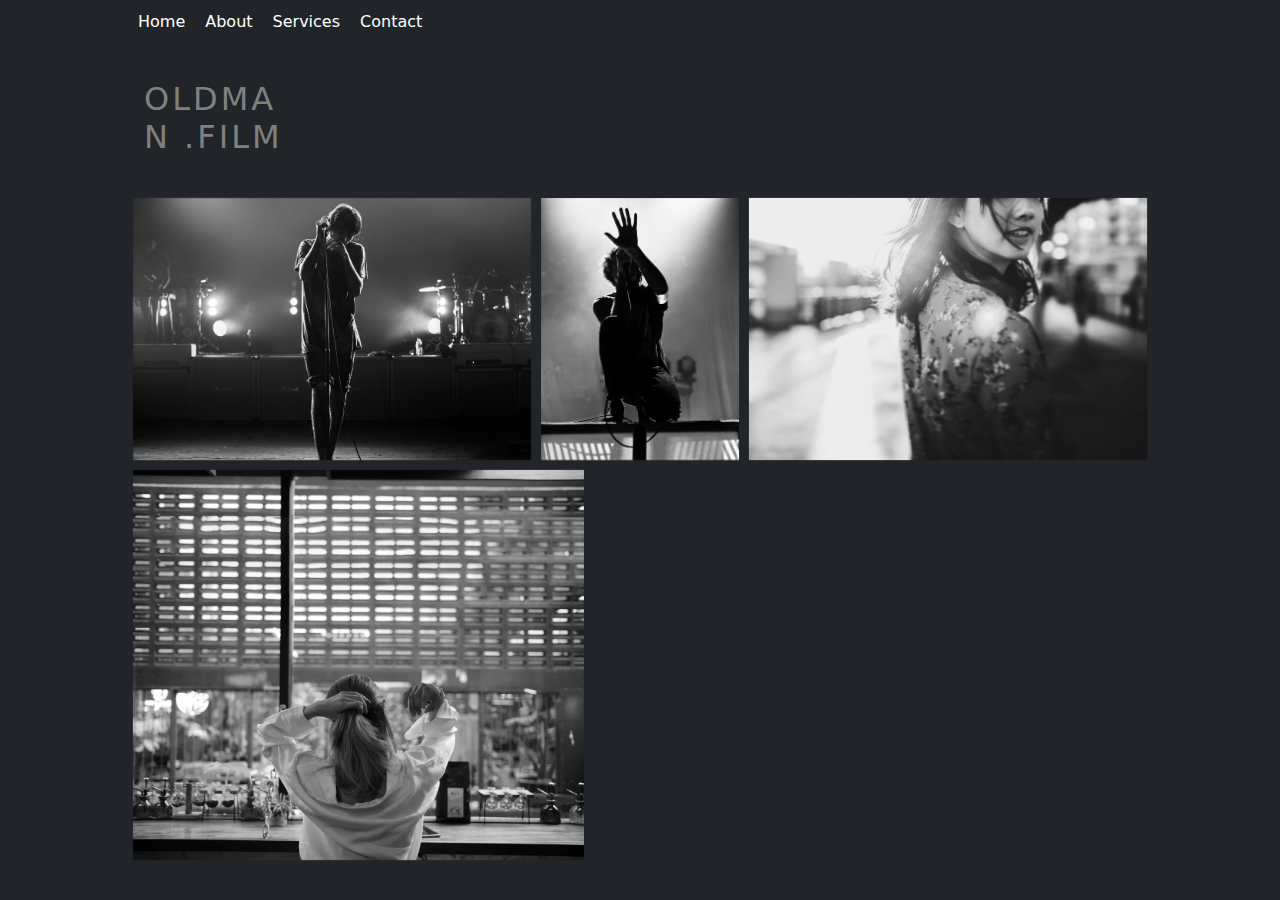
==== commit 5c9aa4c8: "Update All" ====
--- a/index.html
+++ b/index.html
@@ -5,8 +5,7 @@
 		<title>oldmanfilm - a simply memories in film</title>
   	<meta name="viewport" content="width=device-width, initial-scale=1">
 		<link rel="stylesheet" href="./libs/css/bootstrap5.3.2.min.css">
-<!-- 		<link rel="stylesheet" href="./libs/css/angular1.8.3-csp.min.css"> -->
-		<link href="https://cdn.jsdelivr.net/npm/bootstrap@5.3.2/dist/css/bootstrap.min.css" rel="stylesheet" integrity="sha384-T3c6CoIi6uLrA9TneNEoa7RxnatzjcDSCmG1MXxSR1GAsXEV/Dwwykc2MPK8M2HN" crossorigin="anonymous">
+		<link rel="stylesheet" href="./libs/css/angular1.8.3-csp.min.css">
 		<link rel="stylesheet" href="./libs/css/style.css">
 	</head>
 	<body ng-controller="GalleryController">
@@ -40,7 +39,6 @@
 	</body>
 </html>
 <script src="./libs/js/angular1.8.3.min.js"></script>
-<!-- <script src="./libs/js/bootstrap5.3.2.bundle.min.js"></script> -->
-<script src="https://cdn.jsdelivr.net/npm/bootstrap@5.3.2/dist/js/bootstrap.bundle.min.js" integrity="sha384-C6RzsynM9kWDrMNeT87bh95OGNyZPhcTNXj1NW7RuBCsyN/o0jlpcV8Qyq46cDfL" crossorigin="anonymous"></script>
+<script src="./libs/js/bootstrap5.3.2.bundle.min.js"></script>
 <script src='./libs/js/material-photo-gallery.min.js'></script>
-<script src='./controllers/app.js'></script>
+<script src='./controllers/app.js'></script>--- a/libs/css/style.css
+++ b/libs/css/style.css
@@ -29,7 +29,7 @@
   opacity: 0;
 }
 .m-p-g__thumbs-img:hover {
-  filter: brightness(120%);
+  filter: brightness(110%);
 }
 .m-p-g__fullscreen {
   position: fixed;
@@ -202,4 +202,36 @@
     min-width: 0;
     font-size: 14px;
   }
+}
+
+body {
+  margin: 0;
+  padding: 0;
+}
+
+#navbar {
+  position: sticky;
+  top: 0;
+}
+
+#navbar ul {
+  list-style-type: none;
+  margin: 0;
+  padding: 0;
+  overflow: hidden;
+}
+
+#navbar li {
+  float: left;
+}
+
+#navbar li a {
+  display: block;
+  padding: 10px;
+  text-decoration: none;
+  color: #ffffff;
+}
+
+#navbar li a:hover {
+  background-color: #ddd;
 }